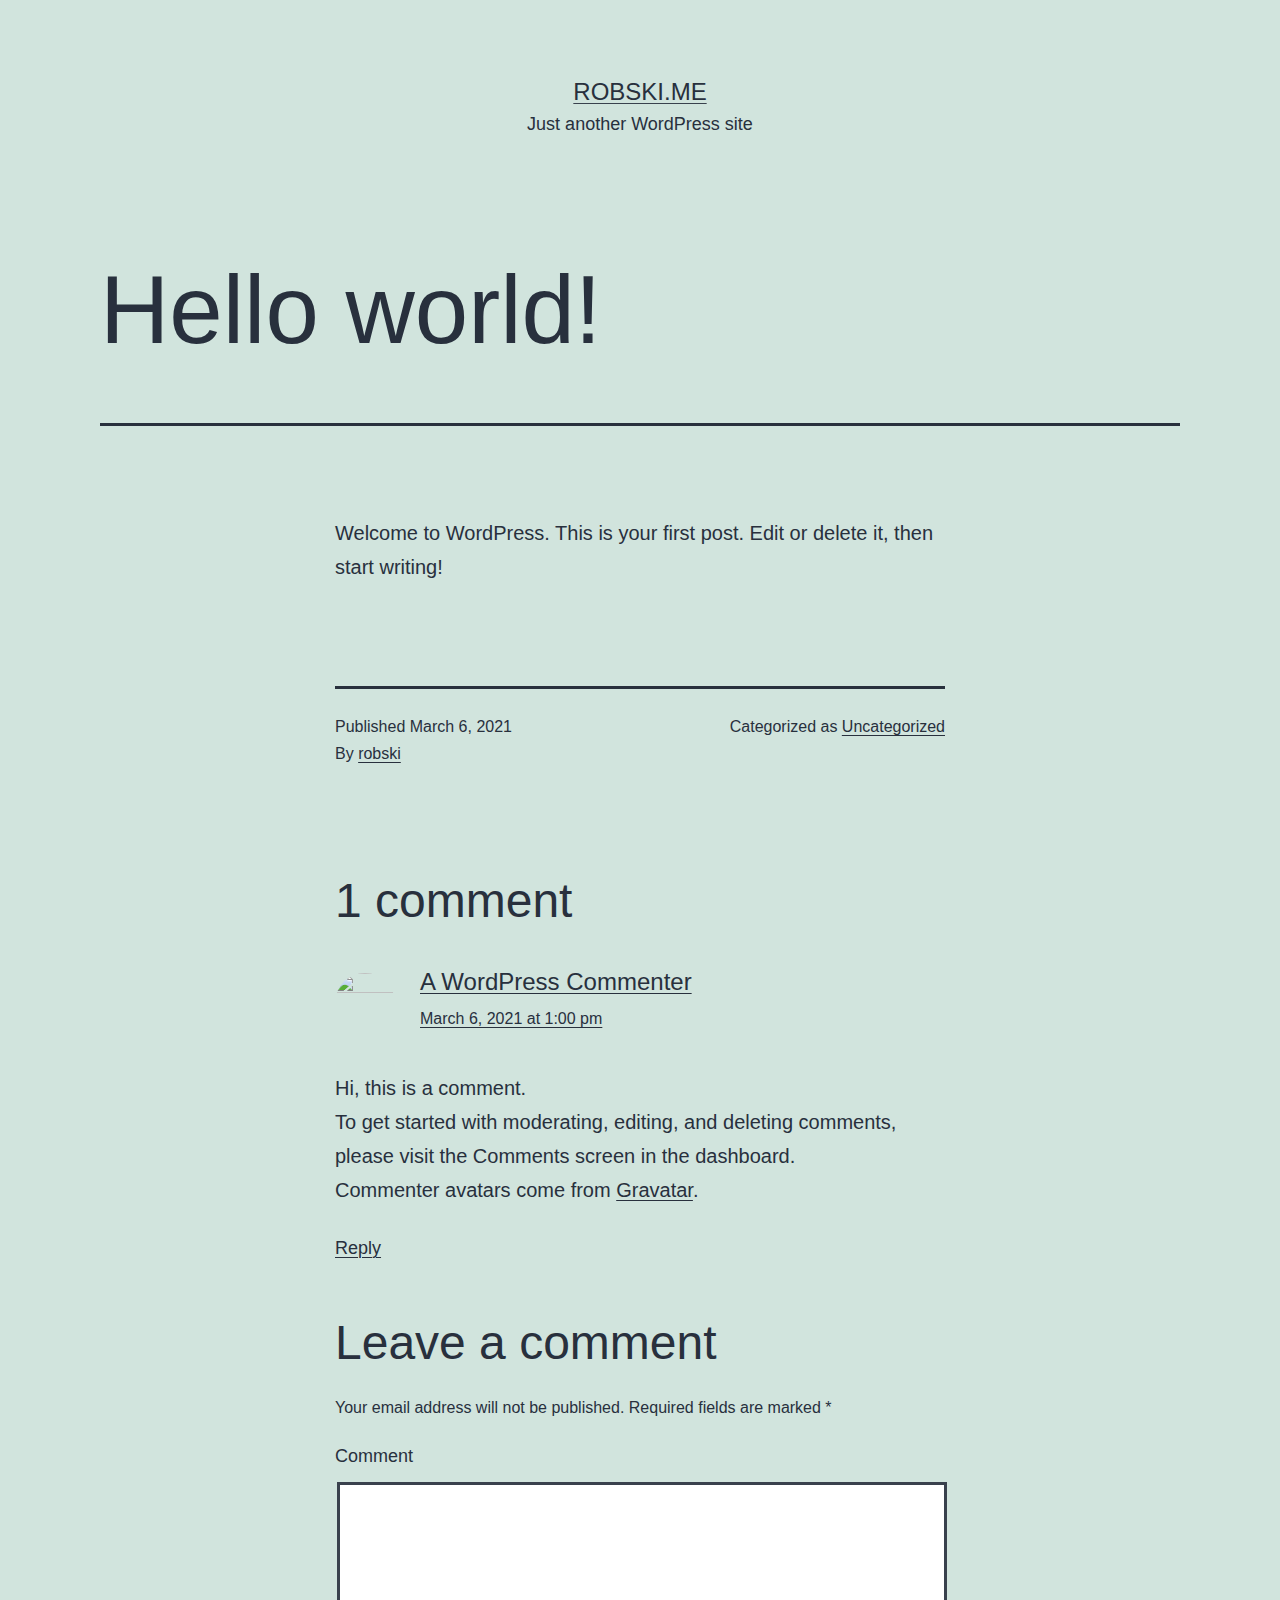
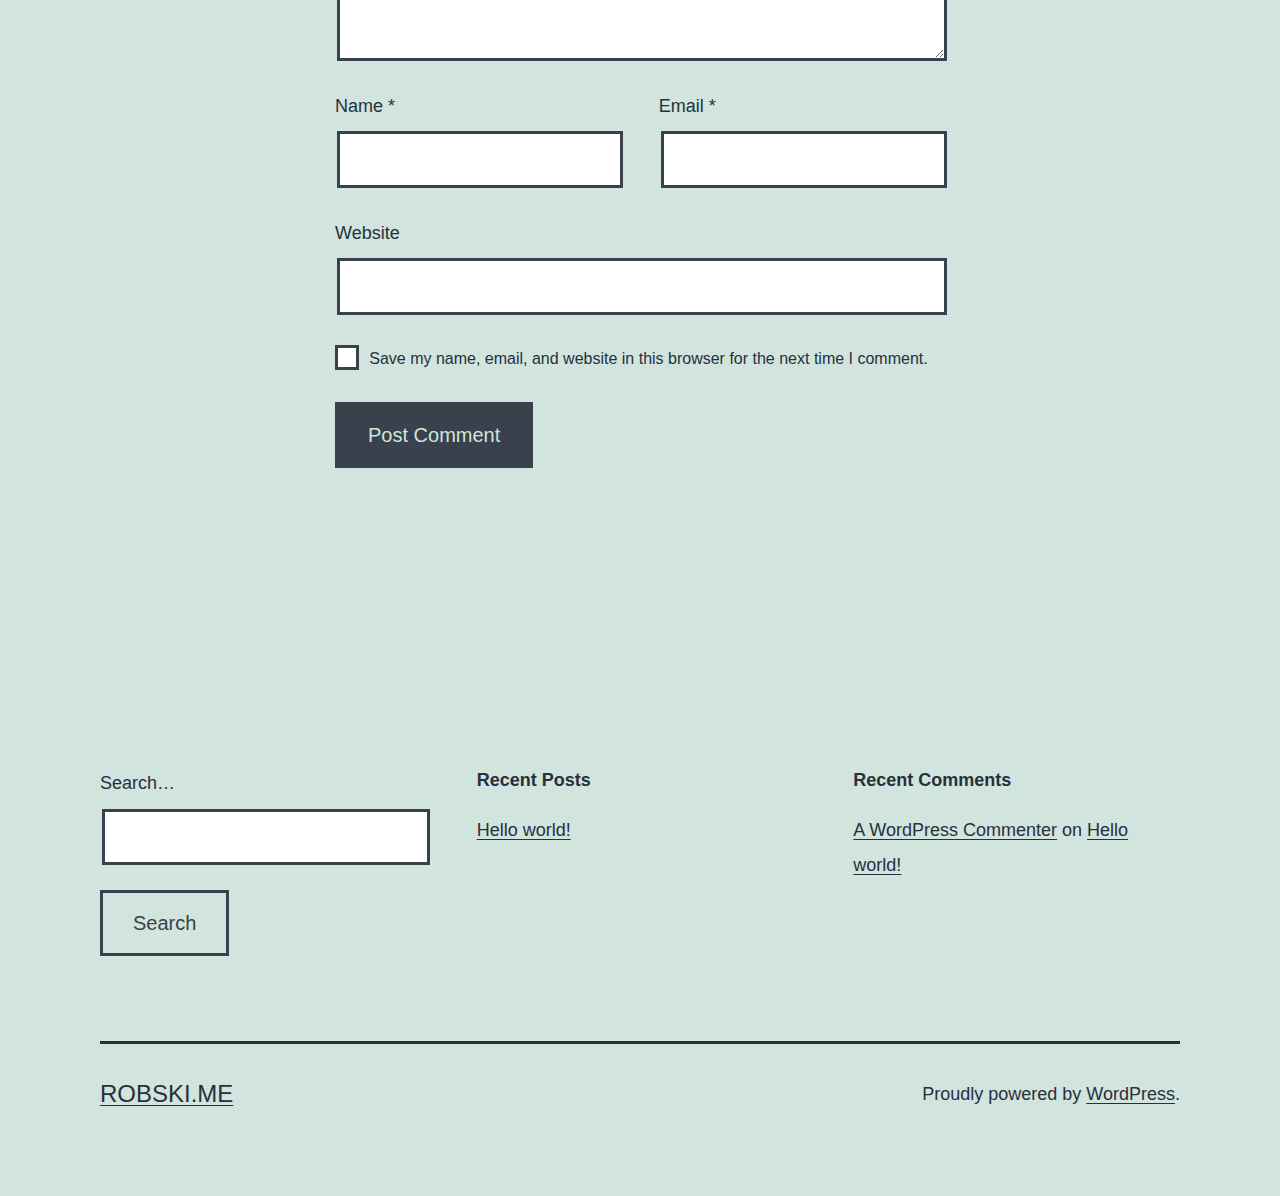
==== hello-world/index.html @ 8d2d5633 "Forked static plugin" ====
<!doctype html>
<html lang="en-US" >
<head>
	<meta charset="UTF-8" />
	<meta name="viewport" content="width=device-width, initial-scale=1" />
	<title>Hello world! &#8211; robski.me</title>
<link rel='dns-prefetch' href='//s.w.org' />
<link rel="alternate" type="application/rss+xml" title="robski.me &raquo; Feed" href="/feed/" />
<link rel="alternate" type="application/rss+xml" title="robski.me &raquo; Comments Feed" href="/comments/feed/" />
<link rel="alternate" type="application/rss+xml" title="robski.me &raquo; Hello world! Comments Feed" href="/hello-world/feed/" />
		<script>
			window._wpemojiSettings = {"baseUrl":"https:\/\/s.w.org\/images\/core\/emoji\/13.0.1\/72x72\/","ext":".png","svgUrl":"https:\/\/s.w.org\/images\/core\/emoji\/13.0.1\/svg\/","svgExt":".svg","source":{"concatemoji":"\/wp-includes\/js\/wp-emoji-release.min.js?ver=5.6.2"}};
			!function(e,a,t){var n,r,o,i=a.createElement("canvas"),p=i.getContext&&i.getContext("2d");function s(e,t){var a=String.fromCharCode;p.clearRect(0,0,i.width,i.height),p.fillText(a.apply(this,e),0,0);e=i.toDataURL();return p.clearRect(0,0,i.width,i.height),p.fillText(a.apply(this,t),0,0),e===i.toDataURL()}function c(e){var t=a.createElement("script");t.src=e,t.defer=t.type="text/javascript",a.getElementsByTagName("head")[0].appendChild(t)}for(o=Array("flag","emoji"),t.supports={everything:!0,everythingExceptFlag:!0},r=0;r<o.length;r++)t.supports[o[r]]=function(e){if(!p||!p.fillText)return!1;switch(p.textBaseline="top",p.font="600 32px Arial",e){case"flag":return s([127987,65039,8205,9895,65039],[127987,65039,8203,9895,65039])?!1:!s([55356,56826,55356,56819],[55356,56826,8203,55356,56819])&&!s([55356,57332,56128,56423,56128,56418,56128,56421,56128,56430,56128,56423,56128,56447],[55356,57332,8203,56128,56423,8203,56128,56418,8203,56128,56421,8203,56128,56430,8203,56128,56423,8203,56128,56447]);case"emoji":return!s([55357,56424,8205,55356,57212],[55357,56424,8203,55356,57212])}return!1}(o[r]),t.supports.everything=t.supports.everything&&t.supports[o[r]],"flag"!==o[r]&&(t.supports.everythingExceptFlag=t.supports.everythingExceptFlag&&t.supports[o[r]]);t.supports.everythingExceptFlag=t.supports.everythingExceptFlag&&!t.supports.flag,t.DOMReady=!1,t.readyCallback=function(){t.DOMReady=!0},t.supports.everything||(n=function(){t.readyCallback()},a.addEventListener?(a.addEventListener("DOMContentLoaded",n,!1),e.addEventListener("load",n,!1)):(e.attachEvent("onload",n),a.attachEvent("onreadystatechange",function(){"complete"===a.readyState&&t.readyCallback()})),(n=t.source||{}).concatemoji?c(n.concatemoji):n.wpemoji&&n.twemoji&&(c(n.twemoji),c(n.wpemoji)))}(window,document,window._wpemojiSettings);
		</script>
		<style>
img.wp-smiley,
img.emoji {
	display: inline !important;
	border: none !important;
	box-shadow: none !important;
	height: 1em !important;
	width: 1em !important;
	margin: 0 .07em !important;
	vertical-align: -0.1em !important;
	background: none !important;
	padding: 0 !important;
}
</style>
	<link rel='stylesheet' id='wp-block-library-css'  href='/wp-includes/css/dist/block-library/style.min.css?ver=5.6.2' media='all' />
<link rel='stylesheet' id='wp-block-library-theme-css'  href='/wp-includes/css/dist/block-library/theme.min.css?ver=5.6.2' media='all' />
<link rel='stylesheet' id='twenty-twenty-one-style-css'  href='/wp-content/themes/twentytwentyone/style.css?ver=1.1' media='all' />
<link rel='stylesheet' id='twenty-twenty-one-print-style-css'  href='/wp-content/themes/twentytwentyone/assets/css/print.css?ver=1.1' media='print' />
<link rel="https://api.w.org/" href="/wp-json/" /><link rel="alternate" type="application/json" href="/wp-json/wp/v2/posts/1" /><link rel="EditURI" type="application/rsd+xml" title="RSD" href="/xmlrpc.php?rsd" />
<link rel="wlwmanifest" type="application/wlwmanifest+xml" href="/wp-includes/wlwmanifest.xml" /> 
<meta name="generator" content="WordPress 5.6.2" />
<link rel="canonical" href="/hello-world/" />
<link rel='shortlink' href='/?p=1' />
<link rel="alternate" type="application/json+oembed" href="/wp-json/oembed/1.0/embed?url=http%3A%2F%2F%2Fhello-world%2F" />
<link rel="alternate" type="text/xml+oembed" href="/wp-json/oembed/1.0/embed?url=http%3A%2F%2F%2Fhello-world%2F&#038;format=xml" />
<link rel="pingback" href="/xmlrpc.php"><style>.recentcomments a{display:inline !important;padding:0 !important;margin:0 !important;}</style></head>

<body class="post-template-default single single-post postid-1 single-format-standard wp-embed-responsive is-light-theme no-js singular">
<div id="page" class="site">
	<a class="skip-link screen-reader-text" href="#content">Skip to content</a>

	
<header id="masthead" class="site-header has-title-and-tagline" role="banner">

	

<div class="site-branding">

	
						<p class="site-title"><a href="/">robski.me</a></p>
			
			<p class="site-description">
			Just another WordPress site		</p>
	</div><!-- .site-branding -->
	

</header><!-- #masthead -->

	<div id="content" class="site-content">
		<div id="primary" class="content-area">
			<main id="main" class="site-main" role="main">

<article id="post-1" class="post-1 post type-post status-publish format-standard hentry category-uncategorized entry">

	<header class="entry-header alignwide">
		<h1 class="entry-title">Hello world!</h1>			</header>

	<div class="entry-content">
		
<p>Welcome to WordPress. This is your first post. Edit or delete it, then start writing!</p>
	</div><!-- .entry-content -->

	<footer class="entry-footer default-max-width">
		<div class="posted-by"><span class="posted-on">Published <time class="entry-date published updated" datetime="2021-03-06T13:00:11+00:00">March 6, 2021</time></span><span class="byline">By <a href="/author/robksi/" rel="author">robski</a></span></div><div class="post-taxonomies"><span class="cat-links">Categorized as <a href="/category/uncategorized/" rel="category tag">Uncategorized</a> </span></div>	</footer><!-- .entry-footer -->

				
</article><!-- #post-1 -->

<div id="comments" class="comments-area default-max-width show-avatars">

			<h2 class="comments-title">
							1 comment					</h2><!-- .comments-title -->

		<ol class="comment-list">
					<li id="comment-1" class="comment even thread-even depth-1">
			<article id="div-comment-1" class="comment-body">
				<footer class="comment-meta">
					<div class="comment-author vcard">
						<img alt='' src='http://1.gravatar.com/avatar/d7a973c7dab26985da5f961be7b74480?s=60&#038;d=mm&#038;r=g' srcset='http://1.gravatar.com/avatar/d7a973c7dab26985da5f961be7b74480?s=120&#038;d=mm&#038;r=g 2x' class='avatar avatar-60 photo' height='60' width='60' loading='lazy'/>						<b class="fn"><a href='https://wordpress.org/' rel='external nofollow ugc' class='url'>A WordPress Commenter</a></b> <span class="says">says:</span>					</div><!-- .comment-author -->

					<div class="comment-metadata">
						<a href="/hello-world/#comment-1"><time datetime="2021-03-06T13:00:11+00:00">March 6, 2021 at 1:00 pm</time></a>					</div><!-- .comment-metadata -->

									</footer><!-- .comment-meta -->

				<div class="comment-content">
					<p>Hi, this is a comment.<br />
To get started with moderating, editing, and deleting comments, please visit the Comments screen in the dashboard.<br />
Commenter avatars come from <a href="https://gravatar.com/">Gravatar</a>.</p>
				</div><!-- .comment-content -->

				<div class="reply"><a rel='nofollow' class='comment-reply-link' href='/hello-world/?replytocom=1#respond' data-commentid="1" data-postid="1" data-belowelement="div-comment-1" data-respondelement="respond" data-replyto="Reply to A WordPress Commenter" aria-label='Reply to A WordPress Commenter'>Reply</a></div>			</article><!-- .comment-body -->
		</li><!-- #comment-## -->
		</ol><!-- .comment-list -->

		
			
		<div id="respond" class="comment-respond">
		<h2 id="reply-title" class="comment-reply-title">Leave a comment <small><a rel="nofollow" id="cancel-comment-reply-link" href="/hello-world/#respond" style="display:none;">Cancel reply</a></small></h2><form action="/wp-comments-post.php" method="post" id="commentform" class="comment-form" novalidate><p class="comment-notes"><span id="email-notes">Your email address will not be published.</span> Required fields are marked <span class="required">*</span></p><p class="comment-form-comment"><label for="comment">Comment</label> <textarea id="comment" name="comment" cols="45" rows="5" maxlength="65525" required="required"></textarea></p><p class="comment-form-author"><label for="author">Name <span class="required">*</span></label> <input id="author" name="author" type="text" value="" size="30" maxlength="245" required='required' /></p>
<p class="comment-form-email"><label for="email">Email <span class="required">*</span></label> <input id="email" name="email" type="email" value="" size="30" maxlength="100" aria-describedby="email-notes" required='required' /></p>
<p class="comment-form-url"><label for="url">Website</label> <input id="url" name="url" type="url" value="" size="30" maxlength="200" /></p>
<p class="comment-form-cookies-consent"><input id="wp-comment-cookies-consent" name="wp-comment-cookies-consent" type="checkbox" value="yes" /> <label for="wp-comment-cookies-consent">Save my name, email, and website in this browser for the next time I comment.</label></p>
<p class="form-submit"><input name="submit" type="submit" id="submit" class="submit" value="Post Comment" /> <input type='hidden' name='comment_post_ID' value='1' id='comment_post_ID' />
<input type='hidden' name='comment_parent' id='comment_parent' value='0' />
</p></form>	</div><!-- #respond -->
	
</div><!-- #comments -->
			</main><!-- #main -->
		</div><!-- #primary -->
	</div><!-- #content -->

	
	<aside class="widget-area">
		<section id="search-2" class="widget widget_search"><form role="search"  method="get" class="search-form" action="/">
	<label for="search-form-1">Search&hellip;</label>
	<input type="search" id="search-form-1" class="search-field" value="" name="s" />
	<input type="submit" class="search-submit" value="Search" />
</form>
</section>
		<section id="recent-posts-2" class="widget widget_recent_entries">
		<h2 class="widget-title">Recent Posts</h2><nav role="navigation" aria-label="Recent Posts">
		<ul>
											<li>
					<a href="/hello-world/" aria-current="page">Hello world!</a>
									</li>
					</ul>

		</nav></section><section id="recent-comments-2" class="widget widget_recent_comments"><h2 class="widget-title">Recent Comments</h2><nav role="navigation" aria-label="Recent Comments"><ul id="recentcomments"><li class="recentcomments"><span class="comment-author-link"><a href='https://wordpress.org/' rel='external nofollow ugc' class='url'>A WordPress Commenter</a></span> on <a href="/hello-world/#comment-1">Hello world!</a></li></ul></nav></section>	</aside><!-- .widget-area -->


	<footer id="colophon" class="site-footer" role="contentinfo">

				<div class="site-info">
			<div class="site-name">
																						<a href="/">robski.me</a>
																		</div><!-- .site-name -->
			<div class="powered-by">
				Proudly powered by <a href="https://wordpress.org/">WordPress</a>.			</div><!-- .powered-by -->

		</div><!-- .site-info -->
	</footer><!-- #colophon -->

</div><!-- #page -->

<script>document.body.classList.remove("no-js");</script>	<script>
	if ( -1 !== navigator.userAgent.indexOf( 'MSIE' ) || -1 !== navigator.appVersion.indexOf( 'Trident/' ) ) {
		document.body.classList.add( 'is-IE' );
	}
	</script>
	<script src='/wp-includes/js/comment-reply.min.js?ver=5.6.2' id='comment-reply-js'></script>
<script id='twenty-twenty-one-ie11-polyfills-js-after'>
( Element.prototype.matches && Element.prototype.closest && window.NodeList && NodeList.prototype.forEach ) || document.write( '<script src="/wp-content/themes/twentytwentyone/assets/js/polyfills.js?ver=1.1"></scr' + 'ipt>' );
</script>
<script src='/wp-content/themes/twentytwentyone/assets/js/responsive-embeds.js?ver=1.1' id='twenty-twenty-one-responsive-embeds-script-js'></script>
<script src='/wp-includes/js/wp-embed.min.js?ver=5.6.2' id='wp-embed-js'></script>
	<script>
	/(trident|msie)/i.test(navigator.userAgent)&&document.getElementById&&window.addEventListener&&window.addEventListener("hashchange",(function(){var t,e=location.hash.substring(1);/^[A-z0-9_-]+$/.test(e)&&(t=document.getElementById(e))&&(/^(?:a|select|input|button|textarea)$/i.test(t.tagName)||(t.tabIndex=-1),t.focus())}),!1);
	</script>
	
</body>
</html>
---- wp-includes/css/dist/block-library/style.min.css ----
:root{--wp-admin-theme-color:#007cba;--wp-admin-theme-color-darker-10:#006ba1;--wp-admin-theme-color-darker-20:#005a87}#start-resizable-editor-section{display:none}.wp-block-audio figcaption{margin-top:.5em;margin-bottom:1em}.wp-block-audio audio{width:100%;min-width:300px}.wp-block-button__link{color:#fff;background-color:#32373c;border:none;border-radius:1.55em;box-shadow:none;cursor:pointer;display:inline-block;font-size:1.125em;padding:.667em 1.333em;text-align:center;text-decoration:none;overflow-wrap:break-word}.wp-block-button__link:active,.wp-block-button__link:focus,.wp-block-button__link:hover,.wp-block-button__link:visited{color:#fff}.wp-block-button__link.aligncenter{text-align:center}.wp-block-button__link.alignright{text-align:right}.wp-block-button.is-style-squared,.wp-block-button__link.wp-block-button.is-style-squared{border-radius:0}.wp-block-button.no-border-radius,.wp-block-button__link.no-border-radius{border-radius:0!important}.is-style-outline>.wp-block-button__link,.wp-block-button__link.is-style-outline{border:2px solid}.is-style-outline>.wp-block-button__link:not(.has-text-color),.wp-block-button__link.is-style-outline:not(.has-text-color){color:#32373c}.is-style-outline>.wp-block-button__link:not(.has-background),.wp-block-button__link.is-style-outline:not(.has-background){background-color:transparent}.wp-block-buttons .wp-block-button{display:inline-block;margin-right:.5em;margin-bottom:.5em}.wp-block-buttons .wp-block-button:last-child{margin-right:0}.wp-block-buttons.alignright .wp-block-button{margin-right:0;margin-left:.5em}.wp-block-buttons.alignright .wp-block-button:first-child{margin-left:0}.wp-block-buttons.alignleft .wp-block-button{margin-left:0;margin-right:.5em}.wp-block-buttons.alignleft .wp-block-button:last-child{margin-right:0}.wp-block-button.aligncenter,.wp-block-buttons.aligncenter,.wp-block-calendar{text-align:center}.wp-block-calendar tbody td,.wp-block-calendar th{padding:.25em;border:1px solid #ddd}.wp-block-calendar tfoot td{border:none}.wp-block-calendar table{width:100%;border-collapse:collapse}.wp-block-calendar table th{font-weight:400;background:#ddd}.wp-block-calendar a{text-decoration:underline}.wp-block-calendar table caption,.wp-block-calendar table tbody{color:#40464d}.wp-block-categories.alignleft{margin-right:2em}.wp-block-categories.alignright{margin-left:2em}.wp-block-code code{white-space:pre-wrap;overflow-wrap:break-word}.wp-block-columns{display:flex;margin-bottom:1.75em;flex-wrap:wrap}@media (min-width:782px){.wp-block-columns{flex-wrap:nowrap}}.wp-block-columns.has-background{padding:1.25em 2.375em}.wp-block-columns.are-vertically-aligned-top{align-items:flex-start}.wp-block-columns.are-vertically-aligned-center{align-items:center}.wp-block-columns.are-vertically-aligned-bottom{align-items:flex-end}.wp-block-column{flex-grow:1;min-width:0;word-break:break-word;overflow-wrap:break-word}@media (max-width:599px){.wp-block-column{flex-basis:100%!important}}@media (min-width:600px) and (max-width:781px){.wp-block-column:not(:only-child){flex-basis:calc(50% - 1em)!important;flex-grow:0}.wp-block-column:nth-child(2n){margin-left:2em}}@media (min-width:782px){.wp-block-column{flex-basis:0;flex-grow:1}.wp-block-column[style*=flex-basis]{flex-grow:0}.wp-block-column:not(:first-child){margin-left:2em}}.wp-block-column.is-vertically-aligned-top{align-self:flex-start}.wp-block-column.is-vertically-aligned-center{-ms-grid-row-align:center;align-self:center}.wp-block-column.is-vertically-aligned-bottom{align-self:flex-end}.wp-block-column.is-vertically-aligned-bottom,.wp-block-column.is-vertically-aligned-center,.wp-block-column.is-vertically-aligned-top{width:100%}.wp-block-cover,.wp-block-cover-image{position:relative;background-size:cover;background-position:50%;min-height:430px;height:100%;width:100%;display:flex;justify-content:center;align-items:center;padding:1em;box-sizing:border-box}.wp-block-cover-image.has-parallax,.wp-block-cover.has-parallax{background-attachment:fixed}@supports (-webkit-overflow-scrolling:touch){.wp-block-cover-image.has-parallax,.wp-block-cover.has-parallax{background-attachment:scroll}}@media (prefers-reduced-motion:reduce){.wp-block-cover-image.has-parallax,.wp-block-cover.has-parallax{background-attachment:scroll}}.wp-block-cover-image.is-repeated,.wp-block-cover.is-repeated{background-repeat:repeat;background-size:auto}.wp-block-cover-image.has-background-dim:not([class*=-background-color]),.wp-block-cover.has-background-dim:not([class*=-background-color]){background-color:#000}.wp-block-cover-image.has-background-dim:before,.wp-block-cover.has-background-dim:before{content:"";background-color:inherit}.wp-block-cover-image.has-background-dim:not(.has-background-gradient):before,.wp-block-cover-image .wp-block-cover__gradient-background,.wp-block-cover.has-background-dim:not(.has-background-gradient):before,.wp-block-cover .wp-block-cover__gradient-background{position:absolute;top:0;left:0;bottom:0;right:0;z-index:1;opacity:.5}.wp-block-cover-image.has-background-dim.has-background-dim-10 .wp-block-cover__gradient-background,.wp-block-cover-image.has-background-dim.has-background-dim-10:not(.has-background-gradient):before,.wp-block-cover.has-background-dim.has-background-dim-10 .wp-block-cover__gradient-background,.wp-block-cover.has-background-dim.has-background-dim-10:not(.has-background-gradient):before{opacity:.1}.wp-block-cover-image.has-background-dim.has-background-dim-20 .wp-block-cover__gradient-background,.wp-block-cover-image.has-background-dim.has-background-dim-20:not(.has-background-gradient):before,.wp-block-cover.has-background-dim.has-background-dim-20 .wp-block-cover__gradient-background,.wp-block-cover.has-background-dim.has-background-dim-20:not(.has-background-gradient):before{opacity:.2}.wp-block-cover-image.has-background-dim.has-background-dim-30 .wp-block-cover__gradient-background,.wp-block-cover-image.has-background-dim.has-background-dim-30:not(.has-background-gradient):before,.wp-block-cover.has-background-dim.has-background-dim-30 .wp-block-cover__gradient-background,.wp-block-cover.has-background-dim.has-background-dim-30:not(.has-background-gradient):before{opacity:.3}.wp-block-cover-image.has-background-dim.has-background-dim-40 .wp-block-cover__gradient-background,.wp-block-cover-image.has-background-dim.has-background-dim-40:not(.has-background-gradient):before,.wp-block-cover.has-background-dim.has-background-dim-40 .wp-block-cover__gradient-background,.wp-block-cover.has-background-dim.has-background-dim-40:not(.has-background-gradient):before{opacity:.4}.wp-block-cover-image.has-background-dim.has-background-dim-50 .wp-block-cover__gradient-background,.wp-block-cover-image.has-background-dim.has-background-dim-50:not(.has-background-gradient):before,.wp-block-cover.has-background-dim.has-background-dim-50 .wp-block-cover__gradient-background,.wp-block-cover.has-background-dim.has-background-dim-50:not(.has-background-gradient):before{opacity:.5}.wp-block-cover-image.has-background-dim.has-background-dim-60 .wp-block-cover__gradient-background,.wp-block-cover-image.has-background-dim.has-background-dim-60:not(.has-background-gradient):before,.wp-block-cover.has-background-dim.has-background-dim-60 .wp-block-cover__gradient-background,.wp-block-cover.has-background-dim.has-background-dim-60:not(.has-background-gradient):before{opacity:.6}.wp-block-cover-image.has-background-dim.has-background-dim-70 .wp-block-cover__gradient-background,.wp-block-cover-image.has-background-dim.has-background-dim-70:not(.has-background-gradient):before,.wp-block-cover.has-background-dim.has-background-dim-70 .wp-block-cover__gradient-background,.wp-block-cover.has-background-dim.has-background-dim-70:not(.has-background-gradient):before{opacity:.7}.wp-block-cover-image.has-background-dim.has-background-dim-80 .wp-block-cover__gradient-background,.wp-block-cover-image.has-background-dim.has-background-dim-80:not(.has-background-gradient):before,.wp-block-cover.has-background-dim.has-background-dim-80 .wp-block-cover__gradient-background,.wp-block-cover.has-background-dim.has-background-dim-80:not(.has-background-gradient):before{opacity:.8}.wp-block-cover-image.has-background-dim.has-background-dim-90 .wp-block-cover__gradient-background,.wp-block-cover-image.has-background-dim.has-background-dim-90:not(.has-background-gradient):before,.wp-block-cover.has-background-dim.has-background-dim-90 .wp-block-cover__gradient-background,.wp-block-cover.has-background-dim.has-background-dim-90:not(.has-background-gradient):before{opacity:.9}.wp-block-cover-image.has-background-dim.has-background-dim-100 .wp-block-cover__gradient-background,.wp-block-cover-image.has-background-dim.has-background-dim-100:not(.has-background-gradient):before,.wp-block-cover.has-background-dim.has-background-dim-100 .wp-block-cover__gradient-background,.wp-block-cover.has-background-dim.has-background-dim-100:not(.has-background-gradient):before{opacity:1}.wp-block-cover-image.alignleft,.wp-block-cover-image.alignright,.wp-block-cover.alignleft,.wp-block-cover.alignright{max-width:290px;width:100%}.wp-block-cover-image:after,.wp-block-cover:after{display:block;content:"";font-size:0;min-height:inherit}@supports (position:sticky){.wp-block-cover-image:after,.wp-block-cover:after{content:none}}.wp-block-cover-image.aligncenter,.wp-block-cover-image.alignleft,.wp-block-cover-image.alignright,.wp-block-cover.aligncenter,.wp-block-cover.alignleft,.wp-block-cover.alignright{display:flex}.wp-block-cover-image .wp-block-cover__inner-container,.wp-block-cover .wp-block-cover__inner-container{width:100%;z-index:1;color:#fff}.wp-block-cover-image .wp-block-subhead:not(.has-text-color),.wp-block-cover-image h1:not(.has-text-color),.wp-block-cover-image h2:not(.has-text-color),.wp-block-cover-image h3:not(.has-text-color),.wp-block-cover-image h4:not(.has-text-color),.wp-block-cover-image h5:not(.has-text-color),.wp-block-cover-image h6:not(.has-text-color),.wp-block-cover-image p:not(.has-text-color),.wp-block-cover .wp-block-subhead:not(.has-text-color),.wp-block-cover h1:not(.has-text-color),.wp-block-cover h2:not(.has-text-color),.wp-block-cover h3:not(.has-text-color),.wp-block-cover h4:not(.has-text-color),.wp-block-cover h5:not(.has-text-color),.wp-block-cover h6:not(.has-text-color),.wp-block-cover p:not(.has-text-color){color:inherit}.wp-block-cover-image.is-position-top-left,.wp-block-cover.is-position-top-left{align-items:flex-start;justify-content:flex-start}.wp-block-cover-image.is-position-top-center,.wp-block-cover.is-position-top-center{align-items:flex-start;justify-content:center}.wp-block-cover-image.is-position-top-right,.wp-block-cover.is-position-top-right{align-items:flex-start;justify-content:flex-end}.wp-block-cover-image.is-position-center-left,.wp-block-cover.is-position-center-left{align-items:center;justify-content:flex-start}.wp-block-cover-image.is-position-center-center,.wp-block-cover.is-position-center-center{align-items:center;justify-content:center}.wp-block-cover-image.is-position-center-right,.wp-block-cover.is-position-center-right{align-items:center;justify-content:flex-end}.wp-block-cover-image.is-position-bottom-left,.wp-block-cover.is-position-bottom-left{align-items:flex-end;justify-content:flex-start}.wp-block-cover-image.is-position-bottom-center,.wp-block-cover.is-position-bottom-center{align-items:flex-end;justify-content:center}.wp-block-cover-image.is-position-bottom-right,.wp-block-cover.is-position-bottom-right{align-items:flex-end;justify-content:flex-end}.wp-block-cover-image.has-custom-content-position.has-custom-content-position .wp-block-cover__inner-container,.wp-block-cover.has-custom-content-position.has-custom-content-position .wp-block-cover__inner-container{margin:0;width:auto}.wp-block-cover__video-background{position:absolute;top:50%;left:50%;transform:translateX(-50%) translateY(-50%);width:100%;height:100%;z-index:0;-o-object-fit:cover;object-fit:cover}.wp-block-cover-image-text,.wp-block-cover-text,section.wp-block-cover-image h2{color:#fff}.wp-block-cover-image-text a,.wp-block-cover-image-text a:active,.wp-block-cover-image-text a:focus,.wp-block-cover-image-text a:hover,.wp-block-cover-text a,.wp-block-cover-text a:active,.wp-block-cover-text a:focus,.wp-block-cover-text a:hover,section.wp-block-cover-image h2 a,section.wp-block-cover-image h2 a:active,section.wp-block-cover-image h2 a:focus,section.wp-block-cover-image h2 a:hover{color:#fff}.wp-block-cover-image .wp-block-cover.has-left-content{justify-content:flex-start}.wp-block-cover-image .wp-block-cover.has-right-content{justify-content:flex-end}.wp-block-cover-image.has-left-content .wp-block-cover-image-text,.wp-block-cover.has-left-content .wp-block-cover-text,section.wp-block-cover-image.has-left-content>h2{margin-left:0;text-align:left}.wp-block-cover-image.has-right-content .wp-block-cover-image-text,.wp-block-cover.has-right-content .wp-block-cover-text,section.wp-block-cover-image.has-right-content>h2{margin-right:0;text-align:right}.wp-block-cover-image .wp-block-cover-image-text,.wp-block-cover .wp-block-cover-text,section.wp-block-cover-image>h2{font-size:2em;line-height:1.25;z-index:1;margin-bottom:0;max-width:580px;padding:.44em;text-align:center}.wp-block-embed.alignleft,.wp-block-embed.alignright,.wp-block[data-align=left]>[data-type="core/embed"],.wp-block[data-align=right]>[data-type="core/embed"]{max-width:360px;width:100%}.wp-block-embed.alignleft .wp-block-embed__wrapper,.wp-block-embed.alignright .wp-block-embed__wrapper,.wp-block[data-align=left]>[data-type="core/embed"] .wp-block-embed__wrapper,.wp-block[data-align=right]>[data-type="core/embed"] .wp-block-embed__wrapper{min-width:280px}.wp-block-embed{margin-bottom:1em}.wp-block-embed figcaption{margin-top:.5em;margin-bottom:1em}.wp-block-embed iframe{max-width:100%}.wp-block-embed__wrapper{position:relative}.wp-embed-responsive .wp-has-aspect-ratio .wp-block-embed__wrapper:before{content:"";display:block;padding-top:50%}.wp-embed-responsive .wp-has-aspect-ratio iframe{position:absolute;top:0;right:0;bottom:0;left:0;height:100%;width:100%}.wp-embed-responsive .wp-embed-aspect-21-9 .wp-block-embed__wrapper:before{padding-top:42.85%}.wp-embed-responsive .wp-embed-aspect-18-9 .wp-block-embed__wrapper:before{padding-top:50%}.wp-embed-responsive .wp-embed-aspect-16-9 .wp-block-embed__wrapper:before{padding-top:56.25%}.wp-embed-responsive .wp-embed-aspect-4-3 .wp-block-embed__wrapper:before{padding-top:75%}.wp-embed-responsive .wp-embed-aspect-1-1 .wp-block-embed__wrapper:before{padding-top:100%}.wp-embed-responsive .wp-embed-aspect-9-16 .wp-block-embed__wrapper:before{padding-top:177.77%}.wp-embed-responsive .wp-embed-aspect-1-2 .wp-block-embed__wrapper:before{padding-top:200%}.wp-block-file{margin-bottom:1.5em}.wp-block-file.aligncenter{text-align:center}.wp-block-file.alignright{text-align:right}.wp-block-file .wp-block-file__button{background:#32373c;border-radius:2em;color:#fff;font-size:.8em;padding:.5em 1em}.wp-block-file a.wp-block-file__button{text-decoration:none}.wp-block-file a.wp-block-file__button:active,.wp-block-file a.wp-block-file__button:focus,.wp-block-file a.wp-block-file__button:hover,.wp-block-file a.wp-block-file__button:visited{box-shadow:none;color:#fff;opacity:.85;text-decoration:none}.wp-block-file *+.wp-block-file__button{margin-left:.75em}.blocks-gallery-grid,.wp-block-gallery{display:flex;flex-wrap:wrap;list-style-type:none;padding:0;margin:0}.blocks-gallery-grid .blocks-gallery-image,.blocks-gallery-grid .blocks-gallery-item,.wp-block-gallery .blocks-gallery-image,.wp-block-gallery .blocks-gallery-item{margin:0 1em 1em 0;display:flex;flex-grow:1;flex-direction:column;justify-content:center;position:relative;width:calc(50% - 1em)}.blocks-gallery-grid .blocks-gallery-image:nth-of-type(2n),.blocks-gallery-grid .blocks-gallery-item:nth-of-type(2n),.wp-block-gallery .blocks-gallery-image:nth-of-type(2n),.wp-block-gallery .blocks-gallery-item:nth-of-type(2n){margin-right:0}.blocks-gallery-grid .blocks-gallery-image figure,.blocks-gallery-grid .blocks-gallery-item figure,.wp-block-gallery .blocks-gallery-image figure,.wp-block-gallery .blocks-gallery-item figure{margin:0;height:100%}@supports (position:sticky){.blocks-gallery-grid .blocks-gallery-image figure,.blocks-gallery-grid .blocks-gallery-item figure,.wp-block-gallery .blocks-gallery-image figure,.wp-block-gallery .blocks-gallery-item figure{display:flex;align-items:flex-end;justify-content:flex-start}}.blocks-gallery-grid .blocks-gallery-image img,.blocks-gallery-grid .blocks-gallery-item img,.wp-block-gallery .blocks-gallery-image img,.wp-block-gallery .blocks-gallery-item img{display:block;max-width:100%;height:auto;width:100%}@supports (position:sticky){.blocks-gallery-grid .blocks-gallery-image img,.blocks-gallery-grid .blocks-gallery-item img,.wp-block-gallery .blocks-gallery-image img,.wp-block-gallery .blocks-gallery-item img{width:auto}}.blocks-gallery-grid .blocks-gallery-image figcaption,.blocks-gallery-grid .blocks-gallery-item figcaption,.wp-block-gallery .blocks-gallery-image figcaption,.wp-block-gallery .blocks-gallery-item figcaption{position:absolute;bottom:0;width:100%;max-height:100%;overflow:auto;padding:3em .77em .7em;color:#fff;text-align:center;font-size:.8em;background:linear-gradient(0deg,rgba(0,0,0,.7),rgba(0,0,0,.3) 70%,transparent);box-sizing:border-box;margin:0}.blocks-gallery-grid .blocks-gallery-image figcaption img,.blocks-gallery-grid .blocks-gallery-item figcaption img,.wp-block-gallery .blocks-gallery-image figcaption img,.wp-block-gallery .blocks-gallery-item figcaption img{display:inline}.blocks-gallery-grid figcaption,.wp-block-gallery figcaption{flex-grow:1}.blocks-gallery-grid.is-cropped .blocks-gallery-image a,.blocks-gallery-grid.is-cropped .blocks-gallery-image img,.blocks-gallery-grid.is-cropped .blocks-gallery-item a,.blocks-gallery-grid.is-cropped .blocks-gallery-item img,.wp-block-gallery.is-cropped .blocks-gallery-image a,.wp-block-gallery.is-cropped .blocks-gallery-image img,.wp-block-gallery.is-cropped .blocks-gallery-item a,.wp-block-gallery.is-cropped .blocks-gallery-item img{width:100%}@supports (position:sticky){.blocks-gallery-grid.is-cropped .blocks-gallery-image a,.blocks-gallery-grid.is-cropped .blocks-gallery-image img,.blocks-gallery-grid.is-cropped .blocks-gallery-item a,.blocks-gallery-grid.is-cropped .blocks-gallery-item img,.wp-block-gallery.is-cropped .blocks-gallery-image a,.wp-block-gallery.is-cropped .blocks-gallery-image img,.wp-block-gallery.is-cropped .blocks-gallery-item a,.wp-block-gallery.is-cropped .blocks-gallery-item img{height:100%;flex:1;-o-object-fit:cover;object-fit:cover}}.blocks-gallery-grid.columns-1 .blocks-gallery-image,.blocks-gallery-grid.columns-1 .blocks-gallery-item,.wp-block-gallery.columns-1 .blocks-gallery-image,.wp-block-gallery.columns-1 .blocks-gallery-item{width:100%;margin-right:0}@media (min-width:600px){.blocks-gallery-grid.columns-3 .blocks-gallery-image,.blocks-gallery-grid.columns-3 .blocks-gallery-item,.wp-block-gallery.columns-3 .blocks-gallery-image,.wp-block-gallery.columns-3 .blocks-gallery-item{width:calc(33.33333% - .66667em);margin-right:1em}.blocks-gallery-grid.columns-4 .blocks-gallery-image,.blocks-gallery-grid.columns-4 .blocks-gallery-item,.wp-block-gallery.columns-4 .blocks-gallery-image,.wp-block-gallery.columns-4 .blocks-gallery-item{width:calc(25% - .75em);margin-right:1em}.blocks-gallery-grid.columns-5 .blocks-gallery-image,.blocks-gallery-grid.columns-5 .blocks-gallery-item,.wp-block-gallery.columns-5 .blocks-gallery-image,.wp-block-gallery.columns-5 .blocks-gallery-item{width:calc(20% - .8em);margin-right:1em}.blocks-gallery-grid.columns-6 .blocks-gallery-image,.blocks-gallery-grid.columns-6 .blocks-gallery-item,.wp-block-gallery.columns-6 .blocks-gallery-image,.wp-block-gallery.columns-6 .blocks-gallery-item{width:calc(16.66667% - .83333em);margin-right:1em}.blocks-gallery-grid.columns-7 .blocks-gallery-image,.blocks-gallery-grid.columns-7 .blocks-gallery-item,.wp-block-gallery.columns-7 .blocks-gallery-image,.wp-block-gallery.columns-7 .blocks-gallery-item{width:calc(14.28571% - .85714em);margin-right:1em}.blocks-gallery-grid.columns-8 .blocks-gallery-image,.blocks-gallery-grid.columns-8 .blocks-gallery-item,.wp-block-gallery.columns-8 .blocks-gallery-image,.wp-block-gallery.columns-8 .blocks-gallery-item{width:calc(12.5% - .875em);margin-right:1em}.blocks-gallery-grid.columns-1 .blocks-gallery-image:nth-of-type(1n),.blocks-gallery-grid.columns-1 .blocks-gallery-item:nth-of-type(1n),.wp-block-gallery.columns-1 .blocks-gallery-image:nth-of-type(1n),.wp-block-gallery.columns-1 .blocks-gallery-item:nth-of-type(1n){margin-right:0}.blocks-gallery-grid.columns-2 .blocks-gallery-image:nth-of-type(2n),.blocks-gallery-grid.columns-2 .blocks-gallery-item:nth-of-type(2n),.wp-block-gallery.columns-2 .blocks-gallery-image:nth-of-type(2n),.wp-block-gallery.columns-2 .blocks-gallery-item:nth-of-type(2n){margin-right:0}.blocks-gallery-grid.columns-3 .blocks-gallery-image:nth-of-type(3n),.blocks-gallery-grid.columns-3 .blocks-gallery-item:nth-of-type(3n),.wp-block-gallery.columns-3 .blocks-gallery-image:nth-of-type(3n),.wp-block-gallery.columns-3 .blocks-gallery-item:nth-of-type(3n){margin-right:0}.blocks-gallery-grid.columns-4 .blocks-gallery-image:nth-of-type(4n),.blocks-gallery-grid.columns-4 .blocks-gallery-item:nth-of-type(4n),.wp-block-gallery.columns-4 .blocks-gallery-image:nth-of-type(4n),.wp-block-gallery.columns-4 .blocks-gallery-item:nth-of-type(4n){margin-right:0}.blocks-gallery-grid.columns-5 .blocks-gallery-image:nth-of-type(5n),.blocks-gallery-grid.columns-5 .blocks-gallery-item:nth-of-type(5n),.wp-block-gallery.columns-5 .blocks-gallery-image:nth-of-type(5n),.wp-block-gallery.columns-5 .blocks-gallery-item:nth-of-type(5n){margin-right:0}.blocks-gallery-grid.columns-6 .blocks-gallery-image:nth-of-type(6n),.blocks-gallery-grid.columns-6 .blocks-gallery-item:nth-of-type(6n),.wp-block-gallery.columns-6 .blocks-gallery-image:nth-of-type(6n),.wp-block-gallery.columns-6 .blocks-gallery-item:nth-of-type(6n){margin-right:0}.blocks-gallery-grid.columns-7 .blocks-gallery-image:nth-of-type(7n),.blocks-gallery-grid.columns-7 .blocks-gallery-item:nth-of-type(7n),.wp-block-gallery.columns-7 .blocks-gallery-image:nth-of-type(7n),.wp-block-gallery.columns-7 .blocks-gallery-item:nth-of-type(7n){margin-right:0}.blocks-gallery-grid.columns-8 .blocks-gallery-image:nth-of-type(8n),.blocks-gallery-grid.columns-8 .blocks-gallery-item:nth-of-type(8n),.wp-block-gallery.columns-8 .blocks-gallery-image:nth-of-type(8n),.wp-block-gallery.columns-8 .blocks-gallery-item:nth-of-type(8n){margin-right:0}}.blocks-gallery-grid .blocks-gallery-image:last-child,.blocks-gallery-grid .blocks-gallery-item:last-child,.wp-block-gallery .blocks-gallery-image:last-child,.wp-block-gallery .blocks-gallery-item:last-child{margin-right:0}.blocks-gallery-grid.alignleft,.blocks-gallery-grid.alignright,.wp-block-gallery.alignleft,.wp-block-gallery.alignright{max-width:290px;width:100%}.blocks-gallery-grid.aligncenter .blocks-gallery-item figure,.wp-block-gallery.aligncenter .blocks-gallery-item figure{justify-content:center}.wp-block-group{box-sizing:border-box}h1.has-background,h2.has-background,h3.has-background,h4.has-background,h5.has-background,h6.has-background{padding:1.25em 2.375em}.wp-block-image{margin-bottom:1em}.wp-block-image img{max-width:100%}.wp-block-image.aligncenter{text-align:center}.wp-block-image.alignfull img,.wp-block-image.alignwide img{width:100%}.wp-block-image .aligncenter,.wp-block-image .alignleft,.wp-block-image .alignright{display:table}.wp-block-image .aligncenter>figcaption,.wp-block-image .alignleft>figcaption,.wp-block-image .alignright>figcaption{display:table-caption;caption-side:bottom}.wp-block-image .alignleft{float:left;margin:.5em 1em .5em 0}.wp-block-image .alignright{float:right;margin:.5em 0 .5em 1em}.wp-block-image .aligncenter{margin-left:auto;margin-right:auto}.wp-block-image figcaption{margin-top:.5em;margin-bottom:1em}.is-style-circle-mask img,.is-style-rounded img{border-radius:9999px}@supports ((-webkit-mask-image:none) or (mask-image:none)) or (-webkit-mask-image:none){.is-style-circle-mask img{-webkit-mask-image:url('data:image/svg+xml;utf8,<svg viewBox="0 0 100 100" xmlns="http://www.w3.org/2000/svg"><circle cx="50" cy="50" r="50"/></svg>');mask-image:url('data:image/svg+xml;utf8,<svg viewBox="0 0 100 100" xmlns="http://www.w3.org/2000/svg"><circle cx="50" cy="50" r="50"/></svg>');mask-mode:alpha;-webkit-mask-repeat:no-repeat;mask-repeat:no-repeat;-webkit-mask-size:contain;mask-size:contain;-webkit-mask-position:center;mask-position:center;border-radius:0}}.wp-block-latest-comments__comment{line-height:1.1;list-style:none;margin-bottom:1em}.has-avatars .wp-block-latest-comments__comment{min-height:2.25em;list-style:none}.has-avatars .wp-block-latest-comments__comment .wp-block-latest-comments__comment-excerpt,.has-avatars .wp-block-latest-comments__comment .wp-block-latest-comments__comment-meta{margin-left:3.25em}.has-dates .wp-block-latest-comments__comment,.has-excerpts .wp-block-latest-comments__comment{line-height:1.5}.wp-block-latest-comments__comment-excerpt p{font-size:.875em;line-height:1.8;margin:.36em 0 1.4em}.wp-block-latest-comments__comment-date{display:block;font-size:.75em}.wp-block-latest-comments .avatar,.wp-block-latest-comments__comment-avatar{border-radius:1.5em;display:block;float:left;height:2.5em;margin-right:.75em;width:2.5em}.wp-block-latest-posts.alignleft{margin-right:2em}.wp-block-latest-posts.alignright{margin-left:2em}.wp-block-latest-posts.wp-block-latest-posts__list{list-style:none}.wp-block-latest-posts.wp-block-latest-posts__list li{clear:both}.wp-block-latest-posts.is-grid{display:flex;flex-wrap:wrap;padding:0}.wp-block-latest-posts.is-grid li{margin:0 1.25em 1.25em 0;width:100%}@media (min-width:600px){.wp-block-latest-posts.columns-2 li{width:calc(50% - .625em)}.wp-block-latest-posts.columns-2 li:nth-child(2n){margin-right:0}.wp-block-latest-posts.columns-3 li{width:calc(33.33333% - .83333em)}.wp-block-latest-posts.columns-3 li:nth-child(3n){margin-right:0}.wp-block-latest-posts.columns-4 li{width:calc(25% - .9375em)}.wp-block-latest-posts.columns-4 li:nth-child(4n){margin-right:0}.wp-block-latest-posts.columns-5 li{width:calc(20% - 1em)}.wp-block-latest-posts.columns-5 li:nth-child(5n){margin-right:0}.wp-block-latest-posts.columns-6 li{width:calc(16.66667% - 1.04167em)}.wp-block-latest-posts.columns-6 li:nth-child(6n){margin-right:0}}.wp-block-latest-posts__post-author,.wp-block-latest-posts__post-date{display:block;color:#555;font-size:.8125em}.wp-block-latest-posts__post-excerpt{margin-top:.5em;margin-bottom:1em}.wp-block-latest-posts__featured-image a{display:inline-block}.wp-block-latest-posts__featured-image img{height:auto;width:auto}.wp-block-latest-posts__featured-image.alignleft{margin-right:1em}.wp-block-latest-posts__featured-image.alignright{margin-left:1em}.wp-block-latest-posts__featured-image.aligncenter{margin-bottom:1em;text-align:center}.block-editor-image-alignment-control__row .components-base-control__field{display:flex;justify-content:space-between;align-items:center}.block-editor-image-alignment-control__row .components-base-control__field .components-base-control__label{margin-bottom:0}ol.has-background,ul.has-background{padding:1.25em 2.375em}.wp-block-media-text{
  /*!rtl:begin:ignore*/direction:ltr;
  /*!rtl:end:ignore*/display:-ms-grid;display:grid;-ms-grid-columns:50% 1fr;grid-template-columns:50% 1fr;-ms-grid-rows:auto;grid-template-rows:auto}.wp-block-media-text.has-media-on-the-right{-ms-grid-columns:1fr 50%;grid-template-columns:1fr 50%}.wp-block-media-text.is-vertically-aligned-top .wp-block-media-text__content,.wp-block-media-text.is-vertically-aligned-top .wp-block-media-text__media{-ms-grid-row-align:start;align-self:start}.wp-block-media-text.is-vertically-aligned-center .wp-block-media-text__content,.wp-block-media-text.is-vertically-aligned-center .wp-block-media-text__media,.wp-block-media-text .wp-block-media-text__content,.wp-block-media-text .wp-block-media-text__media{-ms-grid-row-align:center;align-self:center}.wp-block-media-text.is-vertically-aligned-bottom .wp-block-media-text__content,.wp-block-media-text.is-vertically-aligned-bottom .wp-block-media-text__media{-ms-grid-row-align:end;align-self:end}.wp-block-media-text .wp-block-media-text__media{
  /*!rtl:begin:ignore*/-ms-grid-column:1;grid-column:1;-ms-grid-row:1;grid-row:1;
  /*!rtl:end:ignore*/margin:0}.wp-block-media-text .wp-block-media-text__content{direction:ltr;
  /*!rtl:begin:ignore*/-ms-grid-column:2;grid-column:2;-ms-grid-row:1;grid-row:1;
  /*!rtl:end:ignore*/padding:0 8%;word-break:break-word}.wp-block-media-text.has-media-on-the-right .wp-block-media-text__media{
  /*!rtl:begin:ignore*/-ms-grid-column:2;grid-column:2;-ms-grid-row:1;grid-row:1
  /*!rtl:end:ignore*/}.wp-block-media-text.has-media-on-the-right .wp-block-media-text__content{
  /*!rtl:begin:ignore*/-ms-grid-column:1;grid-column:1;-ms-grid-row:1;grid-row:1
  /*!rtl:end:ignore*/}.wp-block-media-text__media img,.wp-block-media-text__media video{max-width:unset;width:100%;vertical-align:middle}.wp-block-media-text.is-image-fill figure.wp-block-media-text__media{height:100%;min-height:250px;background-size:cover}.wp-block-media-text.is-image-fill figure.wp-block-media-text__media>img{position:absolute;width:1px;height:1px;padding:0;margin:-1px;overflow:hidden;clip:rect(0,0,0,0);border:0}@media (max-width:600px){.wp-block-media-text.is-stacked-on-mobile{-ms-grid-columns:100%!important;grid-template-columns:100%!important}.wp-block-media-text.is-stacked-on-mobile .wp-block-media-text__media{-ms-grid-column:1;grid-column:1;-ms-grid-row:1;grid-row:1}.wp-block-media-text.is-stacked-on-mobile .wp-block-media-text__content{-ms-grid-column:1;grid-column:1;-ms-grid-row:2;grid-row:2}}.wp-block-navigation:not(.has-background) .wp-block-navigation__container .wp-block-navigation-link:not(.has-text-color){color:#1e1e1e}.wp-block-navigation:not(.has-background) .wp-block-navigation__container .wp-block-navigation__container{background-color:#fff}.items-justified-left>ul{justify-content:flex-start}.items-justified-center>ul{justify-content:center}.items-justified-right>ul{justify-content:flex-end}.wp-block-navigation-link{display:flex;align-items:center;position:relative;margin:0}.wp-block-navigation-link .wp-block-navigation__container:empty{display:none}.wp-block-navigation__container{list-style:none;margin:0;padding-left:0;display:flex;flex-wrap:wrap}.is-vertical .wp-block-navigation__container{display:block}.has-child>.wp-block-navigation-link__content{padding-right:.5em}.has-child .wp-block-navigation__container{border:1px solid rgba(0,0,0,.15);background-color:inherit;color:inherit;position:absolute;left:0;top:100%;width:-webkit-fit-content;width:-moz-fit-content;width:fit-content;z-index:2;opacity:0;transition:opacity .1s linear;visibility:hidden}.has-child .wp-block-navigation__container>.wp-block-navigation-link>.wp-block-navigation-link__content{flex-grow:1}.has-child .wp-block-navigation__container>.wp-block-navigation-link>.wp-block-navigation-link__submenu-icon{padding-right:.5em}@media (min-width:782px){.has-child .wp-block-navigation__container{left:1.5em}.has-child .wp-block-navigation__container .wp-block-navigation__container{left:100%;top:-1px}.has-child .wp-block-navigation__container .wp-block-navigation__container:before{content:"";position:absolute;right:100%;height:100%;display:block;width:.5em;background:transparent}.has-child .wp-block-navigation__container .wp-block-navigation-link__submenu-icon svg{transform:rotate(0)}}.has-child:hover{cursor:pointer}.has-child:hover>.wp-block-navigation__container{visibility:visible;opacity:1;display:flex;flex-direction:column}.has-child:focus-within{cursor:pointer}.has-child:focus-within>.wp-block-navigation__container{visibility:visible;opacity:1;display:flex;flex-direction:column}.wp-block-navigation-link__content{color:inherit;text-decoration:none;padding:.5em 1em}.wp-block-navigation-link__content+.wp-block-navigation-link__content{padding-top:0}.has-text-color .wp-block-navigation-link__content{color:inherit}.wp-block-navigation-link__label{word-break:normal;overflow-wrap:break-word}.wp-block-navigation-link__submenu-icon{height:inherit;padding:.375em 1em .375em 0}.wp-block-navigation-link__submenu-icon svg{fill:currentColor}@media (min-width:782px){.wp-block-navigation-link__submenu-icon svg{transform:rotate(90deg)}}.is-small-text{font-size:.875em}.is-regular-text{font-size:1em}.is-large-text{font-size:2.25em}.is-larger-text{font-size:3em}.has-drop-cap:not(:focus):first-letter{float:left;font-size:8.4em;line-height:.68;font-weight:100;margin:.05em .1em 0 0;text-transform:uppercase;font-style:normal}p.has-background{padding:1.25em 2.375em}p.has-text-color a{color:inherit}.wp-block-post-author{display:flex;flex-wrap:wrap}.wp-block-post-author__byline{width:100%;margin-top:0;margin-bottom:0;font-size:.5em}.wp-block-post-author__avatar{margin-right:1em}.wp-block-post-author__bio{margin-bottom:.7em;font-size:.7em}.wp-block-post-author__content{flex-grow:1;flex-basis:0}.wp-block-post-author__name{font-weight:700;margin:0}.wp-block-pullquote{padding:3em 0;margin-left:0;margin-right:0;text-align:center}.wp-block-pullquote.alignleft,.wp-block-pullquote.alignright{max-width:290px}.wp-block-pullquote.alignleft p,.wp-block-pullquote.alignright p{font-size:1.25em}.wp-block-pullquote p{font-size:1.75em;line-height:1.6}.wp-block-pullquote cite,.wp-block-pullquote footer{position:relative}.wp-block-pullquote .has-text-color a{color:inherit}.wp-block-pullquote:not(.is-style-solid-color){background:none}.wp-block-pullquote.is-style-solid-color{border:none}.wp-block-pullquote.is-style-solid-color blockquote{margin-left:auto;margin-right:auto;text-align:left;max-width:60%}.wp-block-pullquote.is-style-solid-color blockquote p{margin-top:0;margin-bottom:0;font-size:2em}.wp-block-pullquote.is-style-solid-color blockquote cite{text-transform:none;font-style:normal}.wp-block-pullquote cite{color:inherit}.wp-block-quote.is-large,.wp-block-quote.is-style-large{margin-bottom:1em;padding:0 1em}.wp-block-quote.is-large p,.wp-block-quote.is-style-large p{font-size:1.5em;font-style:italic;line-height:1.6}.wp-block-quote.is-large cite,.wp-block-quote.is-large footer,.wp-block-quote.is-style-large cite,.wp-block-quote.is-style-large footer{font-size:1.125em;text-align:right}.wp-block-rss.alignleft{margin-right:2em}.wp-block-rss.alignright{margin-left:2em}.wp-block-rss.is-grid{display:flex;flex-wrap:wrap;padding:0;list-style:none}.wp-block-rss.is-grid li{margin:0 1em 1em 0;width:100%}@media (min-width:600px){.wp-block-rss.columns-2 li{width:calc(50% - 1em)}.wp-block-rss.columns-3 li{width:calc(33.33333% - 1em)}.wp-block-rss.columns-4 li{width:calc(25% - 1em)}.wp-block-rss.columns-5 li{width:calc(20% - 1em)}.wp-block-rss.columns-6 li{width:calc(16.66667% - 1em)}}.wp-block-rss__item-author,.wp-block-rss__item-publish-date{display:block;color:#555;font-size:.8125em}.wp-block-search .wp-block-search__inside-wrapper{display:flex;flex:auto;flex-wrap:nowrap;max-width:100%}.wp-block-search .wp-block-search__label{width:100%}.wp-block-search .wp-block-search__input{flex-grow:1;min-width:3em;border:1px solid #949494}.wp-block-search .wp-block-search__button{margin-left:.625em;word-break:normal}.wp-block-search .wp-block-search__button svg{min-width:1.5em;min-height:1.5em}.wp-block-search.wp-block-search__button-only .wp-block-search__button{margin-left:0}.wp-block-search.wp-block-search__button-inside .wp-block-search__inside-wrapper{padding:4px;border:1px solid #949494}.wp-block-search.wp-block-search__button-inside .wp-block-search__inside-wrapper .wp-block-search__input{border-radius:0;border:none;padding:0 0 0 .25em}.wp-block-search.wp-block-search__button-inside .wp-block-search__inside-wrapper .wp-block-search__input:focus{outline:none}.wp-block-search.wp-block-search__button-inside .wp-block-search__inside-wrapper .wp-block-search__button{padding:.125em .5em}.wp-block-separator.is-style-wide{border-bottom-width:1px}.wp-block-separator.is-style-dots{background:none!important;border:none;text-align:center;max-width:none;line-height:1;height:auto}.wp-block-separator.is-style-dots:before{content:"\00b7 \00b7 \00b7";color:currentColor;font-size:1.5em;letter-spacing:2em;padding-left:2em;font-family:serif}.wp-block-custom-logo .aligncenter{display:table}.wp-block-social-links{display:flex;flex-wrap:wrap;justify-content:flex-start;padding-left:0;padding-right:0;text-indent:0;margin-left:0}.wp-block-social-links .wp-social-link a,.wp-block-social-links .wp-social-link a:hover{text-decoration:none;border-bottom:0;box-shadow:none}.wp-social-link{display:block;width:36px;height:36px;border-radius:9999px;margin:0 8px 8px 0;transition:transform .1s ease}@media (prefers-reduced-motion:reduce){.wp-social-link{transition-duration:0s}}.wp-social-link a{padding:6px;display:block;line-height:0;transition:transform .1s ease}.wp-social-link a,.wp-social-link a:active,.wp-social-link a:hover,.wp-social-link a:visited,.wp-social-link svg{color:currentColor;fill:currentColor}.wp-social-link:hover{transform:scale(1.1)}.wp-block-social-links.aligncenter{justify-content:center;display:flex}.wp-block-social-links:not(.is-style-logos-only) .wp-social-link{background-color:#f0f0f0;color:#444}.wp-block-social-links:not(.is-style-logos-only) .wp-social-link-amazon{background-color:#f90;color:#fff}.wp-block-social-links:not(.is-style-logos-only) .wp-social-link-bandcamp{background-color:#1ea0c3;color:#fff}.wp-block-social-links:not(.is-style-logos-only) .wp-social-link-behance{background-color:#0757fe;color:#fff}.wp-block-social-links:not(.is-style-logos-only) .wp-social-link-codepen{background-color:#1e1f26;color:#fff}.wp-block-social-links:not(.is-style-logos-only) .wp-social-link-deviantart{background-color:#02e49b;color:#fff}.wp-block-social-links:not(.is-style-logos-only) .wp-social-link-dribbble{background-color:#e94c89;color:#fff}.wp-block-social-links:not(.is-style-logos-only) .wp-social-link-dropbox{background-color:#4280ff;color:#fff}.wp-block-social-links:not(.is-style-logos-only) .wp-social-link-etsy{background-color:#f45800;color:#fff}.wp-block-social-links:not(.is-style-logos-only) .wp-social-link-facebook{background-color:#1778f2;color:#fff}.wp-block-social-links:not(.is-style-logos-only) .wp-social-link-fivehundredpx{background-color:#000;color:#fff}.wp-block-social-links:not(.is-style-logos-only) .wp-social-link-flickr{background-color:#0461dd;color:#fff}.wp-block-social-links:not(.is-style-logos-only) .wp-social-link-foursquare{background-color:#e65678;color:#fff}.wp-block-social-links:not(.is-style-logos-only) .wp-social-link-github{background-color:#24292d;color:#fff}.wp-block-social-links:not(.is-style-logos-only) .wp-social-link-goodreads{background-color:#eceadd;color:#382110}.wp-block-social-links:not(.is-style-logos-only) .wp-social-link-google{background-color:#ea4434;color:#fff}.wp-block-social-links:not(.is-style-logos-only) .wp-social-link-instagram{background-color:#f00075;color:#fff}.wp-block-social-links:not(.is-style-logos-only) .wp-social-link-lastfm{background-color:#e21b24;color:#fff}.wp-block-social-links:not(.is-style-logos-only) .wp-social-link-linkedin{background-color:#0d66c2;color:#fff}.wp-block-social-links:not(.is-style-logos-only) .wp-social-link-mastodon{background-color:#3288d4;color:#fff}.wp-block-social-links:not(.is-style-logos-only) .wp-social-link-medium{background-color:#02ab6c;color:#fff}.wp-block-social-links:not(.is-style-logos-only) .wp-social-link-meetup{background-color:#f6405f;color:#fff}.wp-block-social-links:not(.is-style-logos-only) .wp-social-link-pinterest{background-color:#e60122;color:#fff}.wp-block-social-links:not(.is-style-logos-only) .wp-social-link-pocket{background-color:#ef4155;color:#fff}.wp-block-social-links:not(.is-style-logos-only) .wp-social-link-reddit{background-color:#fe4500;color:#fff}.wp-block-social-links:not(.is-style-logos-only) .wp-social-link-skype{background-color:#0478d7;color:#fff}.wp-block-social-links:not(.is-style-logos-only) .wp-social-link-snapchat{background-color:#fefc00;color:#fff;stroke:#000}.wp-block-social-links:not(.is-style-logos-only) .wp-social-link-soundcloud{background-color:#ff5600;color:#fff}.wp-block-social-links:not(.is-style-logos-only) .wp-social-link-spotify{background-color:#1bd760;color:#fff}.wp-block-social-links:not(.is-style-logos-only) .wp-social-link-tumblr{background-color:#011835;color:#fff}.wp-block-social-links:not(.is-style-logos-only) .wp-social-link-twitch{background-color:#6440a4;color:#fff}.wp-block-social-links:not(.is-style-logos-only) .wp-social-link-twitter{background-color:#1da1f2;color:#fff}.wp-block-social-links:not(.is-style-logos-only) .wp-social-link-vimeo{background-color:#1eb7ea;color:#fff}.wp-block-social-links:not(.is-style-logos-only) .wp-social-link-vk{background-color:#4680c2;color:#fff}.wp-block-social-links:not(.is-style-logos-only) .wp-social-link-wordpress{background-color:#3499cd;color:#fff}.wp-block-social-links:not(.is-style-logos-only) .wp-social-link-yelp{background-color:#d32422;color:#fff}.wp-block-social-links:not(.is-style-logos-only) .wp-social-link-youtube{background-color:red;color:#fff}.wp-block-social-links.is-style-logos-only .wp-social-link{background:none;padding:4px}.wp-block-social-links.is-style-logos-only .wp-social-link svg{width:28px;height:28px}.wp-block-social-links.is-style-logos-only .wp-social-link-amazon{color:#f90}.wp-block-social-links.is-style-logos-only .wp-social-link-bandcamp{color:#1ea0c3}.wp-block-social-links.is-style-logos-only .wp-social-link-behance{color:#0757fe}.wp-block-social-links.is-style-logos-only .wp-social-link-codepen{color:#1e1f26}.wp-block-social-links.is-style-logos-only .wp-social-link-deviantart{color:#02e49b}.wp-block-social-links.is-style-logos-only .wp-social-link-dribbble{color:#e94c89}.wp-block-social-links.is-style-logos-only .wp-social-link-dropbox{color:#4280ff}.wp-block-social-links.is-style-logos-only .wp-social-link-etsy{color:#f45800}.wp-block-social-links.is-style-logos-only .wp-social-link-facebook{color:#1778f2}.wp-block-social-links.is-style-logos-only .wp-social-link-fivehundredpx{color:#000}.wp-block-social-links.is-style-logos-only .wp-social-link-flickr{color:#0461dd}.wp-block-social-links.is-style-logos-only .wp-social-link-foursquare{color:#e65678}.wp-block-social-links.is-style-logos-only .wp-social-link-github{color:#24292d}.wp-block-social-links.is-style-logos-only .wp-social-link-goodreads{color:#382110}.wp-block-social-links.is-style-logos-only .wp-social-link-google{color:#ea4434}.wp-block-social-links.is-style-logos-only .wp-social-link-instagram{color:#f00075}.wp-block-social-links.is-style-logos-only .wp-social-link-lastfm{color:#e21b24}.wp-block-social-links.is-style-logos-only .wp-social-link-linkedin{color:#0d66c2}.wp-block-social-links.is-style-logos-only .wp-social-link-mastodon{color:#3288d4}.wp-block-social-links.is-style-logos-only .wp-social-link-medium{color:#02ab6c}.wp-block-social-links.is-style-logos-only .wp-social-link-meetup{color:#f6405f}.wp-block-social-links.is-style-logos-only .wp-social-link-pinterest{color:#e60122}.wp-block-social-links.is-style-logos-only .wp-social-link-pocket{color:#ef4155}.wp-block-social-links.is-style-logos-only .wp-social-link-reddit{color:#fe4500}.wp-block-social-links.is-style-logos-only .wp-social-link-skype{color:#0478d7}.wp-block-social-links.is-style-logos-only .wp-social-link-snapchat{color:#fff;stroke:#000}.wp-block-social-links.is-style-logos-only .wp-social-link-soundcloud{color:#ff5600}.wp-block-social-links.is-style-logos-only .wp-social-link-spotify{color:#1bd760}.wp-block-social-links.is-style-logos-only .wp-social-link-tumblr{color:#011835}.wp-block-social-links.is-style-logos-only .wp-social-link-twitch{color:#6440a4}.wp-block-social-links.is-style-logos-only .wp-social-link-twitter{color:#1da1f2}.wp-block-social-links.is-style-logos-only .wp-social-link-vimeo{color:#1eb7ea}.wp-block-social-links.is-style-logos-only .wp-social-link-vk{color:#4680c2}.wp-block-social-links.is-style-logos-only .wp-social-link-wordpress{color:#3499cd}.wp-block-social-links.is-style-logos-only .wp-social-link-yelp{background-color:#d32422;color:#fff}.wp-block-social-links.is-style-logos-only .wp-social-link-youtube{color:red}.wp-block-social-links.is-style-pill-shape .wp-social-link{width:auto}.wp-block-social-links.is-style-pill-shape .wp-social-link a{padding-left:16px;padding-right:16px}.wp-block-spacer{clear:both}p.wp-block-subhead{font-size:1.1em;font-style:italic;opacity:.75}.wp-block-table{overflow-x:auto}.wp-block-table table{width:100%}.wp-block-table .has-fixed-layout{table-layout:fixed;width:100%}.wp-block-table .has-fixed-layout td,.wp-block-table .has-fixed-layout th{word-break:break-word}.wp-block-table.aligncenter,.wp-block-table.alignleft,.wp-block-table.alignright{display:table;width:auto}.wp-block-table.aligncenter td,.wp-block-table.aligncenter th,.wp-block-table.alignleft td,.wp-block-table.alignleft th,.wp-block-table.alignright td,.wp-block-table.alignright th{word-break:break-word}.wp-block-table .has-subtle-light-gray-background-color{background-color:#f3f4f5}.wp-block-table .has-subtle-pale-green-background-color{background-color:#e9fbe5}.wp-block-table .has-subtle-pale-blue-background-color{background-color:#e7f5fe}.wp-block-table .has-subtle-pale-pink-background-color{background-color:#fcf0ef}.wp-block-table.is-style-stripes{border-spacing:0;border-collapse:inherit;background-color:transparent;border-bottom:1px solid #f0f0f0}.wp-block-table.is-style-stripes tbody tr:nth-child(odd){background-color:#f0f0f0}.wp-block-table.is-style-stripes.has-subtle-light-gray-background-color tbody tr:nth-child(odd){background-color:#f3f4f5}.wp-block-table.is-style-stripes.has-subtle-pale-green-background-color tbody tr:nth-child(odd){background-color:#e9fbe5}.wp-block-table.is-style-stripes.has-subtle-pale-blue-background-color tbody tr:nth-child(odd){background-color:#e7f5fe}.wp-block-table.is-style-stripes.has-subtle-pale-pink-background-color tbody tr:nth-child(odd){background-color:#fcf0ef}.wp-block-table.is-style-stripes td,.wp-block-table.is-style-stripes th{border-color:transparent}.wp-block-text-columns,.wp-block-text-columns.aligncenter{display:flex}.wp-block-text-columns .wp-block-column{margin:0 1em;padding:0}.wp-block-text-columns .wp-block-column:first-child{margin-left:0}.wp-block-text-columns .wp-block-column:last-child{margin-right:0}.wp-block-text-columns.columns-2 .wp-block-column{width:50%}.wp-block-text-columns.columns-3 .wp-block-column{width:33.33333%}.wp-block-text-columns.columns-4 .wp-block-column{width:25%}.wp-block-video{margin-left:0;margin-right:0}.wp-block-video video{max-width:100%}@supports (position:sticky){.wp-block-video [poster]{-o-object-fit:cover;object-fit:cover}}.wp-block-video.aligncenter{text-align:center}.wp-block-video figcaption{margin-top:.5em;margin-bottom:1em}.wp-block-post-featured-image a{display:inline-block}:root .has-pale-pink-background-color{background-color:#f78da7}:root .has-vivid-red-background-color{background-color:#cf2e2e}:root .has-luminous-vivid-orange-background-color{background-color:#ff6900}:root .has-luminous-vivid-amber-background-color{background-color:#fcb900}:root .has-light-green-cyan-background-color{background-color:#7bdcb5}:root .has-vivid-green-cyan-background-color{background-color:#00d084}:root .has-pale-cyan-blue-background-color{background-color:#8ed1fc}:root .has-vivid-cyan-blue-background-color{background-color:#0693e3}:root .has-vivid-purple-background-color{background-color:#9b51e0}:root .has-white-background-color{background-color:#fff}:root .has-very-light-gray-background-color{background-color:#eee}:root .has-cyan-bluish-gray-background-color{background-color:#abb8c3}:root .has-very-dark-gray-background-color{background-color:#313131}:root .has-black-background-color{background-color:#000}:root .has-pale-pink-color{color:#f78da7}:root .has-vivid-red-color{color:#cf2e2e}:root .has-luminous-vivid-orange-color{color:#ff6900}:root .has-luminous-vivid-amber-color{color:#fcb900}:root .has-light-green-cyan-color{color:#7bdcb5}:root .has-vivid-green-cyan-color{color:#00d084}:root .has-pale-cyan-blue-color{color:#8ed1fc}:root .has-vivid-cyan-blue-color{color:#0693e3}:root .has-vivid-purple-color{color:#9b51e0}:root .has-white-color{color:#fff}:root .has-very-light-gray-color{color:#eee}:root .has-cyan-bluish-gray-color{color:#abb8c3}:root .has-very-dark-gray-color{color:#313131}:root .has-black-color{color:#000}:root .has-vivid-cyan-blue-to-vivid-purple-gradient-background{background:linear-gradient(135deg,#0693e3,#9b51e0)}:root .has-vivid-green-cyan-to-vivid-cyan-blue-gradient-background{background:linear-gradient(135deg,#00d084,#0693e3)}:root .has-light-green-cyan-to-vivid-green-cyan-gradient-background{background:linear-gradient(135deg,#7adcb4,#00d082)}:root .has-luminous-vivid-amber-to-luminous-vivid-orange-gradient-background{background:linear-gradient(135deg,#fcb900,#ff6900)}:root .has-luminous-vivid-orange-to-vivid-red-gradient-background{background:linear-gradient(135deg,#ff6900,#cf2e2e)}:root .has-very-light-gray-to-cyan-bluish-gray-gradient-background{background:linear-gradient(135deg,#eee,#a9b8c3)}:root .has-cool-to-warm-spectrum-gradient-background{background:linear-gradient(135deg,#4aeadc,#9778d1 20%,#cf2aba 40%,#ee2c82 60%,#fb6962 80%,#fef84c)}:root .has-blush-light-purple-gradient-background{background:linear-gradient(135deg,#ffceec,#9896f0)}:root .has-blush-bordeaux-gradient-background{background:linear-gradient(135deg,#fecda5,#fe2d2d 50%,#6b003e)}:root .has-purple-crush-gradient-background{background:linear-gradient(135deg,#34e2e4,#4721fb 50%,#ab1dfe)}:root .has-luminous-dusk-gradient-background{background:linear-gradient(135deg,#ffcb70,#c751c0 50%,#4158d0)}:root .has-hazy-dawn-gradient-background{background:linear-gradient(135deg,#faaca8,#dad0ec)}:root .has-pale-ocean-gradient-background{background:linear-gradient(135deg,#fff5cb,#b6e3d4 50%,#33a7b5)}:root .has-electric-grass-gradient-background{background:linear-gradient(135deg,#caf880,#71ce7e)}:root .has-subdued-olive-gradient-background{background:linear-gradient(135deg,#fafae1,#67a671)}:root .has-atomic-cream-gradient-background{background:linear-gradient(135deg,#fdd79a,#004a59)}:root .has-nightshade-gradient-background{background:linear-gradient(135deg,#330968,#31cdcf)}:root .has-midnight-gradient-background{background:linear-gradient(135deg,#020381,#2874fc)}:root .has-link-color a{color:#00e;color:var(--wp--style--color--link,#00e)}.has-small-font-size{font-size:.8125em}.has-normal-font-size,.has-regular-font-size{font-size:1em}.has-medium-font-size{font-size:1.25em}.has-large-font-size{font-size:2.25em}.has-huge-font-size,.has-larger-font-size{font-size:2.625em}.has-text-align-center{text-align:center}.has-text-align-left{text-align:left}.has-text-align-right{text-align:right}#end-resizable-editor-section{display:none}.aligncenter{clear:both}
---- wp-includes/css/dist/block-library/theme.min.css ----
:root{--wp-admin-theme-color:#007cba;--wp-admin-theme-color-darker-10:#006ba1;--wp-admin-theme-color-darker-20:#005a87}#start-resizable-editor-section{display:none}.wp-block-audio figcaption{color:#555;font-size:13px;text-align:center}.wp-block-code{font-family:Menlo,Consolas,monaco,monospace;font-size:.9em;color:#1e1e1e;padding:.8em 1em;border:1px solid #ddd;border-radius:4px}.blocks-gallery-caption,.wp-block-embed figcaption,.wp-block-image figcaption{color:#555;font-size:13px;text-align:center}.wp-block-pullquote{border-top:4px solid #555;border-bottom:4px solid #555;margin-bottom:1.75em;color:#555}.wp-block-pullquote__citation,.wp-block-pullquote cite,.wp-block-pullquote footer{color:#555;text-transform:uppercase;font-size:.8125em;font-style:normal}.wp-block-navigation ul,.wp-block-navigation ul li{list-style:none}.wp-block-navigation-link.wp-block-navigation-link{margin:0}.wp-block-quote{border-left:.25em solid #000;margin:0 0 1.75em;padding-left:1em}.wp-block-quote__citation,.wp-block-quote cite,.wp-block-quote footer{color:#555;font-size:.8125em;margin-top:1em;position:relative;font-style:normal}.wp-block-quote.has-text-align-right{border-left:none;border-right:.25em solid #000;padding-left:0;padding-right:1em}.wp-block-quote.has-text-align-center{border:none;padding-left:0}.wp-block-quote.is-large,.wp-block-quote.is-style-large{border:none}.wp-block-search .wp-block-search__label{font-weight:700}.wp-block-group.has-background{padding:20px 30px;margin-top:0;margin-bottom:0}.wp-block-separator{border:none;border-bottom:2px solid;margin-left:auto;margin-right:auto;opacity:.4}.wp-block-separator:not(.is-style-wide):not(.is-style-dots){max-width:100px}.wp-block-separator.has-background:not(.is-style-dots){border-bottom:none;height:1px}.wp-block-separator.has-background:not(.is-style-wide):not(.is-style-dots){height:2px}.wp-block-table{border-collapse:collapse}.wp-block-table thead{border-bottom:3px solid}.wp-block-table tfoot{border-top:3px solid}.wp-block-table td,.wp-block-table th{padding:.5em;border:1px solid;word-break:normal}.wp-block-table figcaption,.wp-block-video figcaption{color:#555;font-size:13px;text-align:center}.wp-block-template-part.has-background{padding:20px 30px;margin-top:0;margin-bottom:0}#end-resizable-editor-section{display:none}
---- wp-content/themes/twentytwentyone/style.css ----
@charset "UTF-8";

/*
Theme Name: Twenty Twenty-One
Theme URI: https://wordpress.org/themes/twentytwentyone/
Author: the WordPress team
Author URI: https://wordpress.org/
Description: Twenty Twenty-One is a blank canvas for your ideas and it makes the block editor your best brush. With new block patterns, which allow you to create a beautiful layout in a matter of seconds, this theme’s soft colors and eye-catching — yet timeless — design will let your work shine. Take it for a spin! See how Twenty Twenty-One elevates your portfolio, business website, or personal blog.
Requires at least: 5.3
Tested up to: 5.6
Requires PHP: 5.6
Version: 1.1
License: GNU General Public License v2 or later
License URI: http://www.gnu.org/licenses/gpl-2.0.html
Text Domain: twentytwentyone
Tags: one-column, accessibility-ready, custom-colors, custom-menu, custom-logo, editor-style, featured-images, footer-widgets, block-patterns, rtl-language-support, sticky-post, threaded-comments, translation-ready

Twenty Twenty-One WordPress Theme, (C) 2020 WordPress.org
Twenty Twenty-One is distributed under the terms of the GNU GPL.
*/

/**
 * SETTINGS
 * File-header..........The file header for the themes style.css file.
 * Fonts................Any font files, if the project needs specific fonts.
 * Global...............Project-specific, globally available variables.
 *
 * TOOLS
 * Functions............Global functions.
 * Mixins...............Global mixins.
 *
 * GENERIC
 * Normalize.css........Normalise browser defaults.
 * Breakpoints..........Mixins and variables for responsive styles
 * Vertical-margins.....Vertical spacing for the main components.
 * Reset................Reset specific elements to make them easier to style in other contexts.
 * Clearings............Clearings for the main components.
 *
 * ELEMENTS
 * Blockquote...........Default blockquote.
 * Forms................Element-level form styling.
 * Headings.............H1–H6
 * Links................Default links.
 * Lists................Default lists.
 * Media................Images, Figure, Figcaption, Embed, iFrame, Objects, Video.
 *
 * BLOCKS
 * Audio................Specific styles for the audio block.
 * Button...............Specific styles for the button block.
 * Code.................Specific styles for the code block.
 * Columns..............Specific styles for the columns block.
 * Cover................Specific styles for the cover block.
 * File.................Specific styles for the file block.
 * Gallery..............Specific styles for the gallery block.
 * Group................Specific styles for the group block.
 * Heading..............Specific styles for the heading block.
 * Image................Specific styles for the image block.
 * Latest comments......Specific styles for the latest comments block.
 * Latest posts.........Specific styles for the latest posts block.
 * Legacy...............Specific styles for the legacy gallery.
 * List.................Specific styles for the list block.
 * Media text...........Specific styles for the media and text block.
 * Navigation...........Specific styles for the navigation block.
 * Paragraph............Specific styles for the paragraph block.
 * Pullquote............Specific styles for the pullquote block.
 * Quote................Specific styles for the quote block.
 * Search...............Specific styles for the search block.
 * Separator............Specific styles for the separator block.
 * Spacer...............Specific styles for the spacer block.
 * Table................Specific styles for the table block.
 * Verse................Specific styles for the verse block.
 * Video................Specific styles for the video block.
 * Utilities............Block alignments.
 *
 * COMPONENTS
 * Header...............Header styles.
 * Footer...............Footer styles.
 * Comments.............Comment styles.
 * Archives.............Archive styles.
 * 404..................404 styles.
 * Search...............Search styles.
 * Navigation...........Navigation styles.
 * Footer Navigation....Footer Navigation styles.
 * Pagination...........Pagination styles.
 * Single...............Single page and post styles.
 * Posts and pages......Misc, sticky post styles.
 * Entry................Entry, author biography.
 * Widget...............Widget styles.
 * Editor...............Editor styles.
 *
 * UTILITIES
 * A11y.................Screen reader text, prefers reduced motion etc.
 * Color Palette........Classes for the color palette colors.
 * Editor Font Sizes....Editor Font Sizes.
 * Measure..............The width of a line of text, in characters.
 */

/* Categories 01 to 03 are the basics. */

/* Variables */
:root {

	/* Font Family */
	--global--font-primary: var(--font-headings, -apple-system, BlinkMacSystemFont, "Segoe UI", Roboto, Oxygen-Sans, Ubuntu, Cantarell, "Helvetica Neue", sans-serif);
	--global--font-secondary: var(--font-base, -apple-system, BlinkMacSystemFont, "Segoe UI", Roboto, Oxygen-Sans, Ubuntu, Cantarell, "Helvetica Neue", sans-serif);

	/* Font Size */
	--global--font-size-base: 1.25rem;
	--global--font-size-xs: 1rem;
	--global--font-size-sm: 1.125rem;
	--global--font-size-md: 1.25rem;
	--global--font-size-lg: 1.5rem;
	--global--font-size-xl: 2.25rem;
	--global--font-size-xxl: 4rem;
	--global--font-size-xxxl: 5rem;
	--global--font-size-page-title: var(--global--font-size-xxl);
	--global--letter-spacing: normal;

	/* Line Height */
	--global--line-height-body: 1.7;
	--global--line-height-heading: 1.3;
	--global--line-height-page-title: 1.1;

	/* Headings */
	--heading--font-family: var(--global--font-primary);
	--heading--font-size-h6: var(--global--font-size-xs);
	--heading--font-size-h5: var(--global--font-size-sm);
	--heading--font-size-h4: var(--global--font-size-lg);
	--heading--font-size-h3: calc(1.25 * var(--global--font-size-lg));
	--heading--font-size-h2: var(--global--font-size-xl);
	--heading--font-size-h1: var(--global--font-size-page-title);
	--heading--letter-spacing-h6: 0.05em;
	--heading--letter-spacing-h5: 0.05em;
	--heading--letter-spacing-h4: var(--global--letter-spacing);
	--heading--letter-spacing-h3: var(--global--letter-spacing);
	--heading--letter-spacing-h2: var(--global--letter-spacing);
	--heading--letter-spacing-h1: var(--global--letter-spacing);
	--heading--line-height-h6: var(--global--line-height-heading);
	--heading--line-height-h5: var(--global--line-height-heading);
	--heading--line-height-h4: var(--global--line-height-heading);
	--heading--line-height-h3: var(--global--line-height-heading);
	--heading--line-height-h2: var(--global--line-height-heading);
	--heading--line-height-h1: var(--global--line-height-page-title);
	--heading--font-weight: normal;
	--heading--font-weight-page-title: 300;
	--heading--font-weight-strong: 600;

	/* Block: Latest posts */
	--latest-posts--title-font-family: var(--heading--font-family);
	--latest-posts--title-font-size: var(--heading--font-size-h3);
	--latest-posts--description-font-family: var(--global--font-secondary);
	--latest-posts--description-font-size: var(--global--font-size-sm);
	--list--font-family: var(--global--font-secondary);
	--definition-term--font-family: var(--global--font-primary);

	/* Colors */
	--global--color-black: #000;
	--global--color-dark-gray: #28303d;
	--global--color-gray: #39414d;
	--global--color-light-gray: #f0f0f0;
	--global--color-green: #d1e4dd;
	--global--color-blue: #d1dfe4;
	--global--color-purple: #d1d1e4;
	--global--color-red: #e4d1d1;
	--global--color-orange: #e4dad1;
	--global--color-yellow: #eeeadd;
	--global--color-white: #fff;
	--global--color-white-50: rgba(255, 255, 255, 0.5);
	--global--color-white-90: rgba(255, 255, 255, 0.9);
	--global--color-primary: var(--global--color-dark-gray);

	/* Body text color, site title, footer text color. */
	--global--color-secondary: var(--global--color-gray);

	/* Headings */
	--global--color-primary-hover: var(--global--color-primary);
	--global--color-background: var(--global--color-green);

	/* Mint, default body background */
	--global--color-border: var(--global--color-primary);

	/* Used for borders (separators) */

	/* Spacing */
	--global--spacing-unit: 20px;
	--global--spacing-measure: unset;
	--global--spacing-horizontal: 25px;
	--global--spacing-vertical: 30px;

	/* Elevation */
	--global--elevation: 1px 1px 3px 0 rgba(0, 0, 0, 0.2);

	/* Forms */
	--form--font-family: var(--global--font-secondary);
	--form--font-size: var(--global--font-size-sm);
	--form--line-height: var(--global--line-height-body);
	--form--color-text: var(--global--color-dark-gray);
	--form--color-ranged: var(--global--color-secondary);
	--form--label-weight: 500;
	--form--border-color: var(--global--color-secondary);
	--form--border-width: 3px;
	--form--border-radius: 0;
	--form--spacing-unit: calc(0.5 * var(--global--spacing-unit));

	/* Cover block */
	--cover--height: calc(15 * var(--global--spacing-vertical));
	--cover--color-foreground: var(--global--color-white);
	--cover--color-background: var(--global--color-black);

	/* Buttons */
	--button--color-text: var(--global--color-background);
	--button--color-text-hover: var(--global--color-secondary);
	--button--color-text-active: var(--global--color-secondary);
	--button--color-background: var(--global--color-secondary);
	--button--color-background-active: var(--global--color-background);
	--button--font-family: var(--global--font-primary);
	--button--font-size: var(--global--font-size-base);
	--button--font-weight: 500;
	--button--line-height: 1.5;
	--button--border-width: 3px;
	--button--border-radius: 0;
	--button--padding-vertical: 15px;
	--button--padding-horizontal: calc(2 * var(--button--padding-vertical));

	/* entry */
	--entry-header--color: var(--global--color-primary);
	--entry-header--color-link: currentColor;
	--entry-header--color-hover: var(--global--color-primary-hover);
	--entry-header--color-focus: var(--global--color-secondary);
	--entry-header--font-size: var(--heading--font-size-h2);
	--entry-content--font-family: var(--global--font-secondary);
	--entry-author-bio--font-family: var(--heading--font-family);
	--entry-author-bio--font-size: var(--heading--font-size-h4);

	/* Header */
	--branding--color-text: var(--global--color-primary);
	--branding--color-link: var(--global--color-primary);
	--branding--color-link-hover: var(--global--color-secondary);
	--branding--title--font-family: var(--global--font-primary);
	--branding--title--font-size: var(--global--font-size-lg);
	--branding--title--font-size-mobile: var(--heading--font-size-h4);
	--branding--title--font-weight: normal;
	--branding--title--text-transform: uppercase;
	--branding--description--font-family: var(--global--font-secondary);
	--branding--description--font-size: var(--global--font-size-sm);
	--branding--description--font-family: var(--global--font-secondary);
	--branding--logo--max-width: 300px;
	--branding--logo--max-height: 100px;
	--branding--logo--max-width-mobile: 96px;
	--branding--logo--max-height-mobile: 96px;

	/* Main navigation */
	--primary-nav--font-family: var(--global--font-secondary);
	--primary-nav--font-family-mobile: var(--global--font-primary);
	--primary-nav--font-size: var(--global--font-size-md);
	--primary-nav--font-size-sub-menu: var(--global--font-size-xs);
	--primary-nav--font-size-mobile: var(--global--font-size-sm);
	--primary-nav--font-size-sub-menu-mobile: var(--global--font-size-sm);
	--primary-nav--font-size-button: var(--global--font-size-xs);
	--primary-nav--font-style: normal;
	--primary-nav--font-style-sub-menu-mobile: normal;
	--primary-nav--font-weight: normal;
	--primary-nav--font-weight-button: 500;
	--primary-nav--color-link: var(--global--color-primary);
	--primary-nav--color-link-hover: var(--global--color-primary-hover);
	--primary-nav--color-text: var(--global--color-primary);
	--primary-nav--padding: calc(0.66 * var(--global--spacing-unit));
	--primary-nav--border-color: var(--global--color-primary);

	/* Pagination */
	--pagination--color-text: var(--global--color-primary);
	--pagination--color-link-hover: var(--global--color-primary-hover);
	--pagination--font-family: var(--global--font-secondary);
	--pagination--font-size: var(--global--font-size-lg);
	--pagination--font-weight: normal;
	--pagination--font-weight-strong: 600;

	/* Footer */
	--footer--color-text: var(--global--color-primary);
	--footer--color-link: var(--global--color-primary);
	--footer--color-link-hover: var(--global--color-primary-hover);
	--footer--font-family: var(--global--font-primary);
	--footer--font-size: var(--global--font-size-sm);

	/* Block: Pull quote */
	--pullquote--font-family: var(--global--font-primary);
	--pullquote--font-size: var(--heading--font-size-h3);
	--pullquote--font-style: normal;
	--pullquote--letter-spacing: var(--heading--letter-spacing-h4);
	--pullquote--line-height: var(--global--line-height-heading);
	--pullquote--border-width: 3px;
	--pullquote--border-color: var(--global--color-primary);
	--pullquote--color-foreground: var(--global--color-primary);
	--pullquote--color-background: var(--global--color-background);
	--quote--font-family: var(--global--font-secondary);
	--quote--font-size: var(--global--font-size-md);
	--quote--font-size-large: var(--global--font-size-xl);
	--quote--font-style: normal;
	--quote--font-weight: 700;
	--quote--font-weight-strong: bolder;
	--quote--font-style-large: normal;
	--quote--font-style-cite: normal;
	--quote--line-height: var(--global--line-height-body);
	--quote--line-height-large: 1.35;
	--separator--border-color: var(--global--color-border);
	--separator--height: 1px;

	/* Block: Table */
	--table--stripes-border-color: var(--global--color-light-gray);
	--table--stripes-background-color: var(--global--color-light-gray);
	--table--has-background-text-color: var(--global--color-dark-gray);

	/* Widgets */
	--widget--line-height-list: 1.9;
	--widget--line-height-title: 1.4;
	--widget--font-weight-title: 700;
	--widget--spacing-menu: calc(0.66 * var(--global--spacing-unit));

	/* Admin-bar height */
	--global--admin-bar--height: 0;
}

.admin-bar {
	--global--admin-bar--height: 32px;
}
@media only screen and (max-width: 782px) {

	.admin-bar {
		--global--admin-bar--height: 46px;
	}
}

@media only screen and (min-width: 652px) {

	:root {
		--global--font-size-xl: 2.5rem;
		--global--font-size-xxl: 6rem;
		--global--font-size-xxxl: 9rem;
		--heading--font-size-h3: 2rem;
		--heading--font-size-h2: 3rem;
	}
}

/*! normalize.css v8.0.1 | MIT License | github.com/necolas/normalize.css */

/* Document
   ========================================================================== */

/**
 * 1. Correct the line height in all browsers.
 * 2. Prevent adjustments of font size after orientation changes in iOS.
 */
html {
	line-height: 1.15;

	/* 1 */
	-webkit-text-size-adjust: 100%;

	/* 2 */
}

/* Sections
   ========================================================================== */

/**
 * Remove the margin in all browsers.
 */
body {
	margin: 0;
}

/**
 * Render the `main` element consistently in IE.
 */
main {
	display: block;
}

/**
 * Correct the font size and margin on `h1` elements within `section` and
 * `article` contexts in Chrome, Firefox, and Safari.
 */
h1 {
	font-size: 2em;
	margin: 0.67em 0;
}

/* Grouping content
   ========================================================================== */

/**
 * 1. Add the correct box sizing in Firefox.
 * 2. Show the overflow in Edge and IE.
 */
hr {
	box-sizing: content-box;

	/* 1 */
	height: 0;

	/* 1 */
	overflow: visible;

	/* 2 */
}

/**
 * 1. Correct the inheritance and scaling of font size in all browsers.
 * 2. Correct the odd `em` font sizing in all browsers.
 */
pre {
	font-family: monospace;

	/* 1 */
	font-size: 1em;

	/* 2 */
}

/* Text-level semantics
   ========================================================================== */

/**
 * Remove the gray background on active links in IE 10.
 */
a {
	background-color: transparent;
	text-decoration-thickness: 1px;
}

/**
 * 1. Remove the bottom border in Chrome 57-
 * 2. Add the correct text decoration in Chrome, Edge, IE, Opera, and Safari.
 */
abbr[title] {
	border-bottom: none;

	/* 1 */
	text-decoration: underline;

	/* 2 */
	text-decoration-style: dotted;

	/* 2 */
}

/**
 * Add the correct font weight in Chrome, Edge, and Safari.
 */
b,
strong {
	font-weight: bolder;
}

/**
 * 1. Correct the inheritance and scaling of font size in all browsers.
 * 2. Correct the odd `em` font sizing in all browsers.
 */
code,
kbd,
samp {
	font-family: monospace;

	/* 1 */
	font-size: 1em;

	/* 2 */
}

/**
 * Add the correct font size in all browsers.
 */
small {
	font-size: 80%;
}

/**
 * Prevent `sub` and `sup` elements from affecting the line height in
 * all browsers.
 */
sub,
sup {
	font-size: 75%;
	line-height: 0;
	position: relative;
	vertical-align: baseline;
}

sub {
	bottom: -0.25em;
}

sup {
	top: -0.5em;
}

/* Embedded content
   ========================================================================== */

/**
 * Remove the border on images inside links in IE 10.
 */
img {
	border-style: none;
}

/* Forms
   ========================================================================== */

/**
 * 1. Change the font styles in all browsers.
 * 2. Remove the margin in Firefox and Safari.
 */
button,
input,
optgroup,
select,
textarea {
	font-family: inherit;

	/* 1 */
	font-size: 100%;

	/* 1 */
	line-height: 1.15;

	/* 1 */
	margin: 0;

	/* 2 */
}

/**
 * Show the overflow in IE.
 * 1. Show the overflow in Edge.
 */
button,
input {

	/* 1 */
	overflow: visible;
}

/**
 * Remove the inheritance of text transform in Edge, Firefox, and IE.
 * 1. Remove the inheritance of text transform in Firefox.
 */
button,
select {

	/* 1 */
	text-transform: none;
}

/**
 * Correct the inability to style clickable types in iOS and Safari.
 */
button,
[type=button],
[type=reset],
[type=submit] {
	-webkit-appearance: button;
}

/**
 * Remove the inner border and padding in Firefox.
 */
button::-moz-focus-inner,
[type=button]::-moz-focus-inner,
[type=reset]::-moz-focus-inner,
[type=submit]::-moz-focus-inner {
	border-style: none;
	padding: 0;
}

/**
 * Restore the focus styles unset by the previous rule.
 */
button:-moz-focusring,
[type=button]:-moz-focusring,
[type=reset]:-moz-focusring,
[type=submit]:-moz-focusring {
	outline: 1px dotted ButtonText;
}

/**
 * Correct the padding in Firefox.
 */
fieldset {
	padding: 0.35em 0.75em 0.625em;
}

/**
 * 1. Correct the text wrapping in Edge and IE.
 * 2. Correct the color inheritance from `fieldset` elements in IE.
 * 3. Remove the padding so developers are not caught out when they zero out
 *    `fieldset` elements in all browsers.
 */
legend {
	box-sizing: border-box;

	/* 1 */
	color: inherit;

	/* 2 */
	display: table;

	/* 1 */
	max-width: 100%;

	/* 1 */
	padding: 0;

	/* 3 */
	white-space: normal;

	/* 1 */
}

/**
 * Add the correct vertical alignment in Chrome, Firefox, and Opera.
 */
progress {
	vertical-align: baseline;
}

/**
 * Remove the default vertical scrollbar in IE 10+.
 */
textarea {
	overflow: auto;
}

/**
 * 1. Add the correct box sizing in IE 10.
 * 2. Remove the padding in IE 10.
 */
[type=checkbox],
[type=radio] {
	box-sizing: border-box;

	/* 1 */
	padding: 0;

	/* 2 */
}

/**
 * Correct the cursor style of increment and decrement buttons in Chrome.
 */
[type=number]::-webkit-inner-spin-button,
[type=number]::-webkit-outer-spin-button {
	height: auto;
}

/**
 * 1. Correct the odd appearance in Chrome and Safari.
 * 2. Correct the outline style in Safari.
 */
[type=search] {
	-webkit-appearance: textfield;

	/* 1 */
	outline-offset: -2px;

	/* 2 */
}

/**
 * Remove the inner padding in Chrome and Safari on macOS.
 */
[type=search]::-webkit-search-decoration {
	-webkit-appearance: none;
}

/**
 * 1. Correct the inability to style clickable types in iOS and Safari.
 * 2. Change font properties to `inherit` in Safari.
 */
::-webkit-file-upload-button {
	-webkit-appearance: button;

	/* 1 */
	font: inherit;

	/* 2 */
}

/* Interactive
   ========================================================================== */

/*
 * Add the correct display in Edge, IE 10+, and Firefox.
 */
details {
	display: block;
}

/*
 * Add the correct display in all browsers.
 */
summary {
	display: list-item;
}

/* Misc
   ========================================================================== */

/**
 * Add the correct display in IE 10+.
 */
template {
	display: none;
}

/**
 * Add the correct display in IE 10.
 */
[hidden] {
	display: none;
}

/**
 * Responsive Styles
 */

/**
 * Required Variables
 */

/**
 * Root Media Query Variables
 */
:root {
	--responsive--spacing-horizontal: calc(2 * var(--global--spacing-horizontal) * 0.6);
	--responsive--aligndefault-width: calc(100vw - var(--responsive--spacing-horizontal));
	--responsive--alignwide-width: calc(100vw - var(--responsive--spacing-horizontal));
	--responsive--alignfull-width: 100%;
	--responsive--alignright-margin: var(--global--spacing-horizontal);
	--responsive--alignleft-margin: var(--global--spacing-horizontal);
}

@media only screen and (min-width: 482px) {

	:root {
		--responsive--aligndefault-width: min(calc(100vw - 4 * var(--global--spacing-horizontal)), 610px);
		--responsive--alignwide-width: calc(100vw - 4 * var(--global--spacing-horizontal));
		--responsive--alignright-margin: calc(0.5 * (100vw - var(--responsive--aligndefault-width)));
		--responsive--alignleft-margin: calc(0.5 * (100vw - var(--responsive--aligndefault-width)));
	}
}
@media only screen and (min-width: 822px) {

	:root {
		--responsive--aligndefault-width: min(calc(100vw - 8 * var(--global--spacing-horizontal)), 610px);
		--responsive--alignwide-width: min(calc(100vw - 8 * var(--global--spacing-horizontal)), 1240px);
	}
}

/**
 * Extends
 */
.post-thumbnail,
.entry-content .wp-audio-shortcode,
.entry-content > *:not(.alignwide):not(.alignfull):not(.alignleft):not(.alignright):not(.wp-block-separator):not(.woocommerce),
*[class*=inner-container] > *:not(.entry-content):not(.alignwide):not(.alignfull):not(.alignleft):not(.alignright):not(.wp-block-separator):not(.woocommerce),
.default-max-width {
	max-width: var(--responsive--aligndefault-width);
	margin-left: auto;
	margin-right: auto;
}

.widget-area,
.pagination,
.comments-pagination,
.post-navigation,
.site-footer,
.site-header,
.alignwide,
.wide-max-width {
	max-width: var(--responsive--alignwide-width);
	margin-left: auto;
	margin-right: auto;
}

.alignfull,
.wp-block-group .wp-block-group__inner-container > *.alignfull,
.full-max-width {
	max-width: var(--responsive--alignfull-width);
	width: var(--responsive--alignfull-width);
	margin-left: auto;
	margin-right: auto;
}

@media only screen and (min-width: 482px) {

	.alignfull,
	.full-max-width {
		max-width: var(--responsive--alignfull-width);
		width: auto;
		margin-left: auto;
		margin-right: auto;
	}
}

.entry-header .post-thumbnail,
.singular .post-thumbnail,
.alignfull [class*=inner-container] > .alignwide,
.alignwide [class*=inner-container] > .alignwide {
	margin-left: auto;
	margin-right: auto;
	width: var(--responsive--alignwide-width);
	max-width: var(--responsive--alignfull-width);
}

@media only screen and (min-width: 482px) {

	.entry-content > .alignleft {

		/*rtl:ignore*/
		margin-left: var(--responsive--alignleft-margin);

		/*rtl:ignore*/
		margin-right: var(--global--spacing-horizontal);
	}
}
@media only screen and (min-width: 482px) {

	.entry-content > .alignright {

		/*rtl:ignore*/
		margin-left: var(--global--spacing-horizontal);

		/*rtl:ignore*/
		margin-right: var(--responsive--alignright-margin);
	}
}

/**
 * Site Structure
 *
 * - Set vertical margins and responsive widths on
 *   top-level wrappers and content wrappers
 * - `--global--width-content` is a responsive variable
 * - See: globals/_global-width-responsive.scss
 */

/**
 * Top Level Wrappers (header, main, footer)
 * - Set vertical padding and horizontal margins
 */
.site-header,
.site-main,
.widget-area,
.site-footer {
	padding-top: var(--global--spacing-vertical);
	padding-bottom: var(--global--spacing-vertical);
	margin-left: auto;
	margin-right: auto;
}

.site-header {
	padding-top: calc(0.75 * var(--global--spacing-vertical));
	padding-bottom: calc(2 * var(--global--spacing-vertical));
}
@media only screen and (min-width: 482px) {

	.site-header {
		padding-bottom: calc(3 * var(--global--spacing-vertical));
	}
}

/**
 * Site-main children wrappers
 * - Add double vertical margins here for clearer hierarchy
 */
.site-main > * {
	margin-top: calc(3 * var(--global--spacing-vertical));
	margin-bottom: calc(3 * var(--global--spacing-vertical));
}

.site-main > *:first-child {
	margin-top: 0;
}

.site-main > *:last-child {
	margin-bottom: 0;
}

/**
 * Set the default maximum responsive content-width
 */

/**
 * Set the wide maximum responsive content-width
 */

/**
 * Set the full maximum responsive content-width
 */

/*
 * Block & non-gutenberg content wrappers
 * - Set margins
 */
.entry-header,
.post-thumbnail,
.entry-content,
.entry-footer,
.author-bio {
	margin-top: var(--global--spacing-vertical);
	margin-right: auto;
	margin-bottom: var(--global--spacing-vertical);
	margin-left: auto;
}

/*
 * Block & non-gutenberg content wrapper children
 * - Sets spacing-vertical margin logic
 */
.site-main > article > *,
.site-main > .not-found > *,
.entry-content > *,
[class*=inner-container] > *,
.wp-block-template-part > * {
	margin-top: calc(0.666 * var(--global--spacing-vertical));
	margin-bottom: calc(0.666 * var(--global--spacing-vertical));
}
@media only screen and (min-width: 482px) {

	.site-main > article > *,
	.site-main > .not-found > *,
	.entry-content > *,
	[class*=inner-container] > *,
	.wp-block-template-part > * {
		margin-top: var(--global--spacing-vertical);
		margin-bottom: var(--global--spacing-vertical);
	}
}

.site-main > article > *:first-child,
.site-main > .not-found > *:first-child,
.entry-content > *:first-child,
[class*=inner-container] > *:first-child,
.wp-block-template-part > *:first-child {
	margin-top: 0;
}

.site-main > article > *:last-child,
.site-main > .not-found > *:last-child,
.entry-content > *:last-child,
[class*=inner-container] > *:last-child,
.wp-block-template-part > *:last-child {
	margin-bottom: 0;
}

.site-footer > *,
.widget-area > * {
	margin-top: calc(0.666 * var(--global--spacing-vertical));
	margin-bottom: calc(0.666 * var(--global--spacing-vertical));
}
@media only screen and (min-width: 482px) {

	.site-footer > *,
	.widget-area > * {
		margin-top: var(--global--spacing-vertical);
		margin-bottom: var(--global--spacing-vertical);
	}
}

/*
 * Block & non-gutenberg content wrapper children
 * - Sets spacing-unit margins
 */
.entry-header > *,
.post-thumbnail > *,
.page-content > *,
.comment-content > *,
.widget > * {
	margin-top: var(--global--spacing-unit);
	margin-bottom: var(--global--spacing-unit);
}

.entry-header > *:first-child,
.post-thumbnail > *:first-child,
.page-content > *:first-child,
.comment-content > *:first-child,
.widget > *:first-child {
	margin-top: 0;
}

.entry-header > *:last-child,
.post-thumbnail > *:last-child,
.page-content > *:last-child,
.comment-content > *:last-child,
.widget > *:last-child {
	margin-bottom: 0;
}

/*
 * .entry-content children specific controls
 * - Adds special margin overrides for alignment utility classes
 */
.entry-content > * {

	/* Reset alignleft and alignright margins after alignfull */
}

.entry-content > *.alignleft,
.entry-content > *.alignright,
.entry-content > *.alignleft:first-child + *,
.entry-content > *.alignright:first-child + *,
.entry-content > *.alignfull.has-background {
	margin-top: 0;
}

.entry-content > *:last-child,
.entry-content > *.alignfull.has-background {
	margin-bottom: 0;
}

.entry-content > *.alignfull + .alignleft,
.entry-content > *.alignfull + .alignright {
	margin-top: var(--global--spacing-vertical);
}

/**
 * Reset specific elements to make them easier to style in other contexts.
 */
html,
body,
p,
ol,
ul,
li,
dl,
dt,
dd,
blockquote,
figure,
fieldset,
form,
legend,
textarea,
pre,
iframe,
hr,
h1,
h2,
h3,
h4,
h5,
h6 {
	padding: 0;
	margin: 0;
	-moz-osx-font-smoothing: grayscale;
	-webkit-font-smoothing: antialiased;
}

/**
 * Apply generic border-box to all elements.
 * See:
 * https://css-tricks.com/inheriting-box-sizing-probably-slightly-better-best-practice/
 */
html {

	/* Apply border-box across the entire page. */
	box-sizing: border-box;
	font-family: var(--global--font-secondary);
	line-height: var(--global--line-height-body);
}

/**
 * Relax the definition a bit, to allow components to override it manually.
 */
*,
*::before,
*::after {
	box-sizing: inherit;
}

body {
	font-size: var(--global--font-size-base);
	font-weight: normal;
	color: var(--global--color-primary);
	text-align: left;
	background-color: var(--global--color-background);
}

button {
	cursor: pointer;
}

.clear:before,
.clear:after,
.entry-content:before,
.entry-content:after,
.comment-content:before,
.comment-content:after,
.site-header:before,
.site-header:after,
.site-content:before,
.site-content:after,
.site-footer:before,
.site-footer:after {
	content: "";
	display: table;
	table-layout: fixed;
}

.clear:after,
.entry-content:after,
.comment-content:after,
.site-header:after,
.site-content:after,
.site-footer:after {
	clear: both;
}

/* Category 04 can contain any default HTML element. Do not add classes here, just give the elements some basic styles. */
blockquote {
	padding: 0;
	position: relative;
	margin: var(--global--spacing-vertical) 0 var(--global--spacing-vertical) var(--global--spacing-horizontal);
}

blockquote > * {
	margin-top: var(--global--spacing-unit);
	margin-bottom: var(--global--spacing-unit);
}

blockquote > *:first-child {
	margin-top: 0;
}

blockquote > *:last-child {
	margin-bottom: 0;
}

blockquote p {
	letter-spacing: var(--heading--letter-spacing-h4);
	font-family: var(--quote--font-family);
	font-size: var(--quote--font-size);
	font-style: var(--quote--font-style);
	font-weight: var(--quote--font-weight);
	line-height: var(--quote--line-height);
}

blockquote cite,
blockquote footer {
	font-weight: normal;
	color: var(--global--color-primary);
	font-size: var(--global--font-size-xs);
	letter-spacing: var(--global--letter-spacing);
}

blockquote.alignleft,
blockquote.alignright {
	padding-left: inherit;
}

blockquote.alignleft p,
blockquote.alignright p {
	font-size: var(--heading--font-size-h5);
	max-width: inherit;
	width: inherit;
}

blockquote.alignleft cite,
blockquote.alignleft footer,
blockquote.alignright cite,
blockquote.alignright footer {
	font-size: var(--global--font-size-xs);
	letter-spacing: var(--global--letter-spacing);
}

blockquote strong {
	font-weight: var(--quote--font-weight-strong);
}

blockquote:before {
	content: "“";
	font-size: var(--quote--font-size);
	line-height: var(--quote--line-height);
	position: absolute;
	left: calc(-0.5 * var(--global--spacing-horizontal));
}

blockquote .wp-block-quote__citation,
blockquote cite,
blockquote footer {
	color: var(--global--color-primary);
	font-size: var(--global--font-size-xs);
	font-style: var(--quote--font-style-cite);
}
@media only screen and (max-width: 481px) {

	blockquote {
		padding-left: calc(0.5 * var(--global--spacing-horizontal));
	}

	blockquote:before {
		left: 0;
	}
}

input[type=text],
input[type=email],
input[type=url],
input[type=password],
input[type=search],
input[type=number],
input[type=tel],
input[type=date],
input[type=month],
input[type=week],
input[type=time],
input[type=datetime],
input[type=datetime-local],
input[type=color],
.site textarea {
	border: var(--form--border-width) solid var(--form--border-color);
	border-radius: var(--form--border-radius);
	color: var(--form--color-text);
	line-height: var(--global--line-height-body);
	padding: var(--form--spacing-unit);
	margin: 0 2px;
	max-width: 100%;
}

input[type=text]:focus,
input[type=email]:focus,
input[type=url]:focus,
input[type=password]:focus,
input[type=search]:focus,
input[type=number]:focus,
input[type=tel]:focus,
input[type=date]:focus,
input[type=month]:focus,
input[type=week]:focus,
input[type=time]:focus,
input[type=datetime]:focus,
input[type=datetime-local]:focus,
input[type=color]:focus,
.site textarea:focus {
	color: var(--form--color-text);
	outline-offset: 2px;
	outline: 2px dotted var(--form--border-color);
}

input[type=text]:disabled,
input[type=email]:disabled,
input[type=url]:disabled,
input[type=password]:disabled,
input[type=search]:disabled,
input[type=number]:disabled,
input[type=tel]:disabled,
input[type=date]:disabled,
input[type=month]:disabled,
input[type=week]:disabled,
input[type=time]:disabled,
input[type=datetime]:disabled,
input[type=datetime-local]:disabled,
input[type=color]:disabled,
.site textarea:disabled {
	opacity: 0.7;
}

.is-dark-theme input[type=text],
.is-dark-theme input[type=email],
.is-dark-theme input[type=url],
.is-dark-theme input[type=password],
.is-dark-theme input[type=search],
.is-dark-theme input[type=number],
.is-dark-theme input[type=tel],
.is-dark-theme input[type=date],
.is-dark-theme input[type=month],
.is-dark-theme input[type=week],
.is-dark-theme input[type=time],
.is-dark-theme input[type=datetime],
.is-dark-theme input[type=datetime-local],
.is-dark-theme input[type=color],
.is-dark-theme .site textarea {
	background: var(--global--color-white-90);
}

input[type=search]:focus {
	outline-offset: -7px;
}

.is-dark-theme input[type=search]:focus {
	outline-color: var(--global--color-background);
}

input[type=color] {
	padding: calc(var(--form--spacing-unit) / 2);
	height: calc(4 * var(--form--spacing-unit));
}

input[type=email],
input[type=url] {

	/*rtl:ignore*/
	direction: ltr;
}

select {
	border: var(--form--border-width) solid var(--form--border-color);
	color: var(--form--color-text);
	-moz-appearance: none;
	-webkit-appearance: none;
	appearance: none;
	line-height: var(--global--line-height-body);
	padding: var(--form--spacing-unit) calc(3 * var(--form--spacing-unit)) var(--form--spacing-unit) var(--form--spacing-unit);
	background: var(--global--color-white) url("data:image/svg+xml;utf8,<svg xmlns='http://www.w3.org/2000/svg' width='10' height='10' fill='%2328303d'><polygon points='0,0 10,0 5,5'/></svg>") no-repeat;
	background-position: right var(--form--spacing-unit) top 60%;
}

select:focus {
	outline-offset: 2px;
	outline: 2px dotted var(--form--border-color);
}

.is-dark-theme select {
	background: var(--global--color-white-90) url("data:image/svg+xml;utf8,<svg xmlns='http://www.w3.org/2000/svg' width='10' height='10' fill='%2328303d'><polygon points='0,0 10,0 5,5'/></svg>") no-repeat;
	background-position: right var(--form--spacing-unit) top 60%;
}

textarea {
	width: 100%;
}

label {
	font-size: var(--form--font-size);
	font-weight: var(--form--label-weight);
	margin-bottom: calc(var(--global--spacing-vertical) / 3);
}

/**
https://css-tricks.com/custom-styling-form-inputs-with-modern-css-features/
https://codepen.io/aaroniker/pen/ZEYoxEY by Aaron Iker.
License: MIT.
*/
@supports (-webkit-appearance: none) or (-moz-appearance: none) {

	input[type=checkbox],
	input[type=radio] {
		-webkit-appearance: none;
		-moz-appearance: none;
		position: relative;
		width: 25px;
		height: 25px;
		border: var(--form--border-width) solid var(--form--border-color);
		background: var(--global--color-white);
	}

	input[type=checkbox]:disabled,
	input[type=radio]:disabled {
		opacity: 0.7;
	}

	.is-dark-theme input[type=checkbox],
	.is-dark-theme input[type=radio] {
		background: var(--global--color-white-90);
	}

	input[type=checkbox]:focus {
		outline-offset: 2px;
		outline: 2px dotted var(--form--border-color);
	}

	input[type=checkbox]:after {
		content: "";
		opacity: 0;
		display: block;
		left: 5px;
		top: 2px;
		position: absolute;
		width: 7px;
		height: 13px;
		border: 3px solid var(--form--color-text);
		border-top: 0;
		border-left: 0;
		transform: rotate(30deg);
	}

	input[type=checkbox]:checked {
		color: var(--form--color-text);
	}

	input[type=checkbox]:checked:after {
		opacity: 1;
	}

	input[type=radio] {
		border-radius: 50%;
	}

	input[type=radio]:focus {
		outline-offset: 2px;
		outline: 2px dotted var(--form--border-color);
	}

	input[type=radio]:after {
		content: "";
		opacity: 0;
		display: block;
		left: 3px;
		top: 3px;
		position: absolute;
		width: 11px;
		height: 11px;
		border-radius: 50%;
		background: var(--form--color-text);
	}

	input[type=radio]:checked {
		border: 4px solid var(--form--border-color);
	}

	input[type=radio]:checked:after {
		opacity: 1;
	}

	input[type=radio]:checked:focus {
		outline-offset: 4px;
		outline: 2px dotted var(--form--border-color);
	}
}

input[type=checkbox] + label,
input[type=radio] + label {
	display: inline-block;
	padding-left: 10px;
	font-size: var(--global--font-size-xs);
	vertical-align: top;
}

/**
 * https://css-tricks.com/styling-cross-browser-compatible-range-inputs-css/
*/
@supports (-webkit-appearance: none) or (-moz-appearance: none) {

	input[type=range] {
		-webkit-appearance: none;

		/* Hides the slider so that custom slider can be made */
		width: 100%;

		/* Specific width is required for Firefox. */
		height: 6px;
		background: var(--form--color-ranged);
		border-radius: 6px;
		outline-offset: 10px;
	}

	input[type=range]:disabled {
		opacity: 0.7;
	}

	input[type=range]::-webkit-slider-thumb {
		-webkit-appearance: none;
		border: 3px solid var(--form--color-ranged);
		height: 44px;
		width: 44px;
		border-radius: 50%;
		background: var(--global--color-background);
		cursor: pointer;
	}

	input[type=range]::-moz-range-thumb {
		border: 3px solid var(--form--color-ranged);
		height: 44px;
		width: 44px;
		border-radius: 50%;
		background: var(--global--color-background);
		cursor: pointer;
		box-sizing: border-box;
	}
}

input[type=range]::-ms-track {
	width: 100%;
	height: 6px;
	border-radius: 6px;
	border-width: 19px 0;
	border-color: var(--global--color-background);
	background: transparent;
	color: transparent;
	cursor: pointer;
}

input[type=range]::-ms-fill-upper {
	background: var(--form--color-ranged);
	border-radius: 6px;
}

input[type=range]::-ms-fill-lower {
	background: var(--form--color-ranged);
	border-radius: 6px;
}

input[type=range]::-ms-thumb {
	border: 3px solid var(--form--color-ranged);
	height: 44px;
	width: 44px;
	border-radius: 50%;
	background: var(--global--color-background);
	cursor: pointer;
}

fieldset {
	display: grid;
	border-color: var(--global--color-secondary);
	padding: var(--global--spacing-horizontal);
}

fieldset legend {
	font-size: var(--global--font-size-lg);
}

fieldset input[type=submit] {
	max-width: max-content;
}

fieldset input:not([type=submit]) {
	margin-bottom: var(--global--spacing-unit);
}

fieldset input[type=radio],
fieldset input[type=checkbox] {
	margin-bottom: 0;
}

fieldset input[type=radio] + label,
fieldset input[type=checkbox] + label {
	font-size: var(--form--font-size);
	padding-left: 0;
	margin-bottom: var(--global--spacing-unit);
}

::-moz-placeholder {
	opacity: 1;
}

.post-password-message {
	font-size: var(--global--font-size-lg);
}

.post-password-form {
	display: flex;
	flex-wrap: wrap;
}

.post-password-form__label {
	width: 100%;
	margin-bottom: 0;
}

.post-password-form input[type=password] {
	flex-grow: 1;
	margin-top: calc(var(--global--spacing-vertical) / 3);
	margin-right: calc(0.66 * var(--global--spacing-horizontal));
}

.post-password-form__submit {
	margin-top: calc(var(--global--spacing-vertical) / 3);
}
@media only screen and (min-width: 592px) {

	.post-password-form__submit {
		margin-left: calc(0.4 * var(--global--spacing-horizontal));
	}
}

img {
	display: block;
	height: auto;
	max-width: 100%;
}

/* Classic editor images */
.entry-content img {
	max-width: 100%;
}

/* Make sure embeds and iframes fit their containers. */
embed,
iframe,
object,
video {
	max-width: 100%;
}

/* Media captions */
figcaption,
.wp-caption,
.wp-caption-text,
.wp-block-embed figcaption {
	color: currentColor;
	font-size: var(--global--font-size-xs);
	line-height: var(--global--line-height-body);
	margin-top: calc(0.5 * var(--global--spacing-unit));
	margin-bottom: var(--global--spacing-unit);
	text-align: center;
}

.alignleft figcaption,
.alignright figcaption,
.alignleft .wp-caption,
.alignright .wp-caption,
.alignleft .wp-caption-text,
.alignright .wp-caption-text,
.alignleft .wp-block-embed figcaption,
.alignright .wp-block-embed figcaption {
	margin-bottom: 0;
}

/* WP Smiley */
.page-content .wp-smiley,
.entry-content .wp-smiley,
.comment-content .wp-smiley {
	border: none;
	margin-bottom: 0;
	margin-top: 0;
	padding: 0;
}

/* Over here, place any elements that do not need to have their own file. */
b,
strong {
	font-weight: 700;
}

dfn,
cite,
em,
i {
	font-style: italic;
}

pre {
	white-space: pre;
	overflow-x: auto;
}

/*
 * text-underline-offset doesn't work in Chrome at all 👎
 * But looks nice in Safari/Firefox, so let's keep it and
 * maybe Chrome will support it soon.
 */
a {
	cursor: pointer;
	color: var(--wp--style--color--link, var(--global--color-primary));
	text-underline-offset: 3px;
	text-decoration-skip-ink: all;
}

a:hover {
	text-decoration-style: dotted;
	text-decoration-skip-ink: none;
}

.site a:focus:not(.wp-block-button__link):not(.wp-block-file__button) {

	/* Only visible in Windows High Contrast mode */
	outline: 2px solid transparent;
	text-decoration: underline 1px dotted currentColor;
	text-decoration-skip-ink: none;
	background: rgba(255, 255, 255, 0.9);
}

.is-dark-theme .site a:focus:not(.wp-block-button__link):not(.wp-block-file__button),
.is-dark-theme .site a:focus:not(.wp-block-button__link):not(.wp-block-file__button) .meta-nav {
	color: var(--wp--style--color--link, var(--global--color-background));
}

.has-background-white .site a:focus:not(.wp-block-button__link):not(.wp-block-file__button) {
	background: rgba(0, 0, 0, 0.9);
	color: var(--wp--style--color--link, var(--global--color-white));
}

.has-background-white .site a:focus:not(.wp-block-button__link):not(.wp-block-file__button) .meta-nav {
	color: var(--wp--style--color--link, var(--global--color-white));
}

.site a:focus:not(.wp-block-button__link):not(.wp-block-file__button).skip-link {

	/* Only visible in Windows High Contrast mode */
	outline: 2px solid transparent;
	outline-offset: -2px;
}

.site a:focus:not(.wp-block-button__link):not(.wp-block-file__button).skip-link:focus {
	color: #21759b;
	background-color: #f1f1f1;
}

.site a:focus:not(.wp-block-button__link):not(.wp-block-file__button) img {
	outline: 2px dotted var(--wp--style--color--link, var(--global--color-primary));
}

.has-background .has-link-color a,
.has-background.has-link-color a {
	color: var(--wp--style--color--link, var(--global--color-primary));
}

/* Category 05 is all about adjusting the default block styles to the given layout. I only added three blocks as examples. */
.wp-block-audio audio:focus {
	outline-offset: 5px;
	outline: 2px solid var(--global--color-primary);
}

/**
 * Button
 */
.site .button,
input[type=submit],
input[type=reset],
.wp-block-search__button,
.wp-block-button .wp-block-button__link {
	line-height: var(--button--line-height);
	color: var(--button--color-text);
	cursor: pointer;
	font-weight: var(--button--font-weight);
	font-family: var(--button--font-family);
	font-size: var(--button--font-size);
	background-color: var(--button--color-background);
	border-radius: var(--button--border-radius);
	border: var(--button--border-width) solid var(--button--color-background);
	text-decoration: none;
	padding: var(--button--padding-vertical) var(--button--padding-horizontal);
}

.site .button:focus,
input[type=submit]:focus,
input[type=reset]:focus,
.wp-block-search__button:focus,
.wp-block-button .wp-block-button__link:focus {
	background: transparent;
	outline-offset: -6px;
	outline: 2px dotted currentColor;
}

.is-dark-theme .site .button:focus,
.is-dark-theme input[type=submit]:focus,
.is-dark-theme input[type=reset]:focus,
.is-dark-theme .wp-block-search__button:focus,
.is-dark-theme .wp-block-button .wp-block-button__link:focus {
	color: var(--button--color-background);
}

.site .button:focus:not(.has-background),
input[type=submit]:focus:not(.has-background),
input[type=reset]:focus:not(.has-background),
.wp-block-search__button:focus:not(.has-background),
.wp-block-button .wp-block-button__link:focus:not(.has-background) {
	color: var(--button--color-text-hover);
}

.site .button:disabled,
input[type=submit]:disabled,
input[type=reset]:disabled,
.wp-block-search__button:disabled,
.wp-block-button .wp-block-button__link:disabled {
	background-color: var(--global--color-white-50);
	border-color: var(--global--color-white-50);
	color: var(--button--color-text-active);
}

.site .button:active,
input[type=submit]:active,
input[type=reset]:active,
.wp-block-search .wp-block-search__button:active,
.wp-block-file .wp-block-file__button:active {
	color: var(--button--color-text-active);
	background-color: var(--button--color-background-active);
}

.site .button:hover,
input[type=submit]:hover,
input[type=reset]:hover,
.wp-block-search .wp-block-search__button:hover,
.wp-block-file .wp-block-file__button:hover {
	color: var(--button--color-text-hover);
	background: transparent;
}

/**
 * Block Options
 */
.wp-block-button:not(.is-style-outline) .wp-block-button__link:active {
	color: var(--button--color-text-active) !important;
	background: transparent !important;
	border-color: var(--button--color-background);
}

.wp-block-button:not(.is-style-outline) .wp-block-button__link:hover {
	color: var(--button--color-text-hover) !important;
	background: transparent !important;
	border-color: var(--button--color-background);
}

.wp-block-button:not(.is-style-outline) .wp-block-button__link:focus {
	color: var(--button--color-text) !important;
	background: var(--button--color-background) !important;
}

.wp-block-button.is-style-outline .wp-block-button__link {
	padding: var(--button--padding-vertical) var(--button--padding-horizontal);
}

.wp-block-button.is-style-outline .wp-block-button__link:not(.has-background) {
	background: transparent;
}

.wp-block-button.is-style-outline .wp-block-button__link:not(.has-background):not(.has-text-color) {
	background: transparent;
	color: var(--button--color-background);
	border-color: var(--button--color-background);
}

.wp-block-button.is-style-outline .wp-block-button__link.has-background:not(.has-text-color) {
	color: currentColor;
}

.wp-block-button.is-style-outline .wp-block-button__link.has-background.has-gray-background-color:not(.has-text-color),
.wp-block-button.is-style-outline .wp-block-button__link.has-background.has-dark-gray-background-color:not(.has-text-color),
.wp-block-button.is-style-outline .wp-block-button__link.has-background.has-black-background-color:not(.has-text-color) {
	color: var(--global--color-white);
}

.is-dark-theme .wp-block-button.is-style-outline .wp-block-button__link:not(.has-text-color).has-background {
	color: var(--global--color-dark-gray);
}

.is-dark-theme .wp-block-button.is-style-outline .wp-block-button__link:not(.has-text-color).has-background.has-gray-background-color,
.is-dark-theme .wp-block-button.is-style-outline .wp-block-button__link:not(.has-text-color).has-background.has-dark-gray-background-color,
.is-dark-theme .wp-block-button.is-style-outline .wp-block-button__link:not(.has-text-color).has-background.has-black-background-color {
	color: var(--global--color-white);
}

.wp-block-button.is-style-outline .wp-block-button__link.has-text-color,
.wp-block-button.is-style-outline .wp-block-button__link.has-background.has-text-color {
	border-color: currentColor;
}

.wp-block-button.is-style-outline .wp-block-button__link:active,
.wp-block-button.is-style-outline .wp-block-button__link:hover {
	color: var(--button--color-text) !important;
	background: var(--button--color-background) !important;
	border-color: var(--button--color-background);
}

.wp-block-button.is-style-outline .wp-block-button__link:active.has-text-color,
.wp-block-button.is-style-outline .wp-block-button__link:hover.has-text-color {
	border-color: var(--button--color-background);
}

.wp-block-button.is-style-outline .wp-block-button__link:focus {
	color: var(--button--color-background) !important;
	background: transparent !important;
}

.wp-block-button .is-style-squared .wp-block-button__link {
	border-radius: 0;
}

.is-style-outline .wp-block-button__link[style*=radius]:focus,
.wp-block-button a.wp-block-button__link[style*=radius]:focus {
	outline-offset: 2px;
	outline: 2px dotted var(--button--color-background);
}

.wp-block-code {
	border-color: var(--global--color-border);
	border-radius: 0;
	border-style: solid;
	border-width: 0.1rem;
	padding: var(--global--spacing-unit);
}

.wp-block-code code {
	color: var(--global--color-primary);
	font-size: var(--global--font-size-xs);
	white-space: pre;
	overflow-x: auto;
	display: block;
}

.wp-block-columns:not(.alignwide):not(.alignfull) {
	clear: both;
}

.wp-block-columns .wp-block-column > * {
	margin-top: calc(0.66 * var(--global--spacing-vertical));
	margin-bottom: calc(0.66 * var(--global--spacing-vertical));
}
@media only screen and (min-width: 482px) {

	.wp-block-columns .wp-block-column > * {
		margin-top: var(--global--spacing-vertical);
		margin-bottom: var(--global--spacing-vertical);
	}
}

.wp-block-columns .wp-block-column > *:first-child {
	margin-top: 0;
}

.wp-block-columns .wp-block-column > *:last-child {
	margin-bottom: 0;
}

.wp-block-columns .wp-block-column:last-child {
	margin-bottom: 0;
}

.wp-block-columns .wp-block-column:not(:last-child) {
	margin-bottom: calc(0.66 * var(--global--spacing-vertical));
}
@media only screen and (min-width: 482px) {

	.wp-block-columns .wp-block-column:not(:last-child) {
		margin-bottom: var(--global--spacing-vertical);
	}
}
@media only screen and (min-width: 822px) {

	.wp-block-columns .wp-block-column:not(:last-child) {
		margin-bottom: 0;
	}
}

.wp-block-columns.is-style-twentytwentyone-columns-overlap {
	justify-content: space-around;
}
@media only screen and (min-width: 652px) {

	.wp-block-columns.is-style-twentytwentyone-columns-overlap .wp-block-column:nth-child(2n) {
		margin-left: calc(-2 * var(--global--spacing-horizontal));
		margin-top: calc(2.5 * var(--global--spacing-horizontal));
		z-index: 2;
	}

	.wp-block-columns.is-style-twentytwentyone-columns-overlap .wp-block-column:nth-child(2n) > p:not(.has-background),
	.wp-block-columns.is-style-twentytwentyone-columns-overlap .wp-block-column:nth-child(2n) > h1:not(.has-background),
	.wp-block-columns.is-style-twentytwentyone-columns-overlap .wp-block-column:nth-child(2n) > h2:not(.has-background),
	.wp-block-columns.is-style-twentytwentyone-columns-overlap .wp-block-column:nth-child(2n) > h3:not(.has-background),
	.wp-block-columns.is-style-twentytwentyone-columns-overlap .wp-block-column:nth-child(2n) > h4:not(.has-background),
	.wp-block-columns.is-style-twentytwentyone-columns-overlap .wp-block-column:nth-child(2n) > h5:not(.has-background),
	.wp-block-columns.is-style-twentytwentyone-columns-overlap .wp-block-column:nth-child(2n) > h6:not(.has-background),
	.wp-block-columns.is-style-twentytwentyone-columns-overlap .wp-block-column:nth-child(2n) > ul:not(.has-background),
	.wp-block-columns.is-style-twentytwentyone-columns-overlap .wp-block-column:nth-child(2n) > ol:not(.has-background),
	.wp-block-columns.is-style-twentytwentyone-columns-overlap .wp-block-column:nth-child(2n) > pre:not(.has-background) {
		background-color: var(--global--color-background);
		padding: var(--global--spacing-unit);
	}

	.wp-block-columns.is-style-twentytwentyone-columns-overlap .wp-block-column:nth-child(2n) > ul:not(.has-background),
	.wp-block-columns.is-style-twentytwentyone-columns-overlap .wp-block-column:nth-child(2n) > ol:not(.has-background) {
		padding-left: calc(2 * var(--global--spacing-horizontal));
	}

	.wp-block-columns.is-style-twentytwentyone-columns-overlap .wp-block-column:nth-child(2n).is-vertically-aligned-center {
		margin-top: 0;
	}
}

.wp-block-columns.alignfull .wp-block-column p:not(.has-background),
.wp-block-columns.alignfull .wp-block-column h1:not(.has-background),
.wp-block-columns.alignfull .wp-block-column h2:not(.has-background),
.wp-block-columns.alignfull .wp-block-column h3:not(.has-background),
.wp-block-columns.alignfull .wp-block-column h4:not(.has-background),
.wp-block-columns.alignfull .wp-block-column h5:not(.has-background),
.wp-block-columns.alignfull .wp-block-column h6:not(.has-background) {
	padding-left: var(--global--spacing-unit);
	padding-right: var(--global--spacing-unit);
}

.wp-block-cover,
.wp-block-cover-image {
	background-color: var(--cover--color-background);
	min-height: var(--cover--height);
	margin-top: inherit;
	margin-bottom: inherit;

	/* default & custom background-color */

	/* Treating H2 separately to account for legacy /core styles */

	/* Block Styles */
}

.wp-block-cover:not(.alignwide):not(.alignfull),
.wp-block-cover-image:not(.alignwide):not(.alignfull) {
	clear: both;
}

.wp-block-cover.alignfull,
.wp-block-cover-image.alignfull {
	margin-top: 0;
	margin-bottom: 0;
}

.wp-block-cover .wp-block-cover__inner-container,
.wp-block-cover .wp-block-cover-image-text,
.wp-block-cover .wp-block-cover-text,
.wp-block-cover-image .wp-block-cover__inner-container,
.wp-block-cover-image .wp-block-cover-image-text,
.wp-block-cover-image .wp-block-cover-text {
	color: currentColor;
	margin-top: var(--global--spacing-vertical);
	margin-bottom: var(--global--spacing-vertical);
}

.wp-block-cover .wp-block-cover__inner-container a:not(.wp-block-button__link):not(.wp-block-file__button),
.wp-block-cover .wp-block-cover-image-text a:not(.wp-block-button__link):not(.wp-block-file__button),
.wp-block-cover .wp-block-cover-text a:not(.wp-block-button__link):not(.wp-block-file__button),
.wp-block-cover-image .wp-block-cover__inner-container a:not(.wp-block-button__link):not(.wp-block-file__button),
.wp-block-cover-image .wp-block-cover-image-text a:not(.wp-block-button__link):not(.wp-block-file__button),
.wp-block-cover-image .wp-block-cover-text a:not(.wp-block-button__link):not(.wp-block-file__button) {
	color: currentColor;
}

.wp-block-cover .wp-block-cover__inner-container .has-link-color a,
.wp-block-cover .wp-block-cover-image-text .has-link-color a,
.wp-block-cover .wp-block-cover-text .has-link-color a,
.wp-block-cover-image .wp-block-cover__inner-container .has-link-color a,
.wp-block-cover-image .wp-block-cover-image-text .has-link-color a,
.wp-block-cover-image .wp-block-cover-text .has-link-color a {
	color: var(--wp--style--color--link, var(--global--color-primary));
}

.wp-block-cover:not([class*=background-color]) .wp-block-cover__inner-container,
.wp-block-cover:not([class*=background-color]) .wp-block-cover-image-text,
.wp-block-cover:not([class*=background-color]) .wp-block-cover-text,
.wp-block-cover-image:not([class*=background-color]) .wp-block-cover__inner-container,
.wp-block-cover-image:not([class*=background-color]) .wp-block-cover-image-text,
.wp-block-cover-image:not([class*=background-color]) .wp-block-cover-text {
	color: var(--cover--color-foreground);
}

.wp-block-cover h2,
.wp-block-cover-image h2 {
	font-size: var(--heading--font-size-h2);
	letter-spacing: var(--heading--letter-spacing-h2);
	line-height: var(--heading--line-height-h2);
	max-width: inherit;
	text-align: inherit;
	padding: 0;
}

.wp-block-cover h2.has-text-align-left,
.wp-block-cover-image h2.has-text-align-left {
	text-align: left;
}

.wp-block-cover h2.has-text-align-center,
.wp-block-cover-image h2.has-text-align-center {
	text-align: center;
}

.wp-block-cover h2.has-text-align-right,
.wp-block-cover-image h2.has-text-align-right {
	text-align: right;
}

.wp-block-cover .wp-block-cover__inner-container,
.wp-block-cover-image .wp-block-cover__inner-container {
	width: calc(100% - calc(2 * var(--global--spacing-vertical)));
}

.wp-block-cover .wp-block-cover__inner-container > *,
.wp-block-cover-image .wp-block-cover__inner-container > * {
	margin-top: calc(0.666 * var(--global--spacing-vertical));
	margin-bottom: calc(0.666 * var(--global--spacing-vertical));
}
@media only screen and (min-width: 482px) {

	.wp-block-cover .wp-block-cover__inner-container > *,
	.wp-block-cover-image .wp-block-cover__inner-container > * {
		margin-top: var(--global--spacing-vertical);
		margin-bottom: var(--global--spacing-vertical);
	}
}

.wp-block-cover .wp-block-cover__inner-container > *:first-child,
.wp-block-cover-image .wp-block-cover__inner-container > *:first-child {
	margin-top: 0;
}

.wp-block-cover .wp-block-cover__inner-container > *:last-child,
.wp-block-cover-image .wp-block-cover__inner-container > *:last-child {
	margin-bottom: 0;
}

.wp-block-cover.alignleft,
.wp-block-cover.alignright,
.wp-block-cover-image.alignleft,
.wp-block-cover-image.alignright {
	margin-top: 0;
}

.wp-block-cover.alignleft > *,
.wp-block-cover.alignright > *,
.wp-block-cover-image.alignleft > *,
.wp-block-cover-image.alignright > * {
	margin-top: calc(2 * var(--global--spacing-vertical));
	margin-bottom: calc(2 * var(--global--spacing-vertical));
	padding-left: var(--global--spacing-horizontal);
	padding-right: var(--global--spacing-horizontal);
	width: 100%;
}

.wp-block-cover.has-left-content,
.wp-block-cover.has-right-content,
.wp-block-cover-image.has-left-content,
.wp-block-cover-image.has-right-content {
	justify-content: center;
}

.wp-block-cover.is-style-twentytwentyone-border,
.wp-block-cover-image.is-style-twentytwentyone-border {
	border: calc(3 * var(--separator--height)) solid var(--global--color-border);
}

.wp-block-file a.wp-block-file__button:active,
.wp-block-file a.wp-block-file__button:focus,
.wp-block-file a.wp-block-file__button:hover {
	color: var(--button--color-text-hover);
	opacity: inherit;
}

.wp-block-file a.wp-block-file__button:visited {
	color: var(--button--color-text);
}

.wp-block-file a.wp-block-file__button:visited:hover {
	color: var(--button--color-text-hover);
}

.wp-block-file .wp-block-file__button {
	line-height: var(--button--line-height);
	color: var(--button--color-text);
	cursor: pointer;
	font-weight: var(--button--font-weight);
	font-family: var(--button--font-family);
	font-size: var(--button--font-size);
	background-color: var(--button--color-background);
	border-radius: var(--button--border-radius);
	border: var(--button--border-width) solid var(--button--color-background);
	text-decoration: none;
	padding: var(--button--padding-vertical) var(--button--padding-horizontal);
	display: inline-block;
}

.wp-block-file .wp-block-file__button:focus {
	background: transparent;
	outline-offset: -6px;
	outline: 2px dotted currentColor;
}

.is-dark-theme .wp-block-file .wp-block-file__button:focus {
	color: var(--button--color-background);
}

.wp-block-file .wp-block-file__button:focus:not(.has-background) {
	color: var(--button--color-text-hover);
}

.wp-block-file .wp-block-file__button:disabled {
	background-color: var(--global--color-white-50);
	border-color: var(--global--color-white-50);
	color: var(--button--color-text-active);
}

.wp-block-gallery {
	margin: 0 auto;
}

.wp-block-gallery .blocks-gallery-image,
.wp-block-gallery .blocks-gallery-item {
	width: calc((100% - var(--global--spacing-unit)) / 2);
}

.wp-block-gallery .blocks-gallery-image figcaption,
.wp-block-gallery .blocks-gallery-item figcaption {
	margin: 0;
	color: var(--global--color-white);
	font-size: var(--global--font-size-xs);
}

.wp-block-gallery .blocks-gallery-image figcaption a,
.wp-block-gallery .blocks-gallery-item figcaption a {
	color: var(--global--color-white);
}

.wp-block-gallery .blocks-gallery-image figcaption a:focus,
.wp-block-gallery .blocks-gallery-item figcaption a:focus {
	background-color: transparent;
	outline: 2px solid var(--wp--style--color--link, var(--global--color-primary));
	text-decoration: none;
}

.wp-block-gallery .blocks-gallery-image a:focus img,
.wp-block-gallery .blocks-gallery-item a:focus img {
	outline-offset: 2px;
}

.wp-block-group {
	display: block;
	clear: both;
	display: flow-root;
}

.wp-block-group:before,
.wp-block-group:after {
	content: "";
	display: block;
	clear: both;
}

.wp-block-group .wp-block-group__inner-container {
	margin-left: auto;
	margin-right: auto;
}

.wp-block-group .wp-block-group__inner-container > * {
	margin-top: calc(0.666 * var(--global--spacing-vertical));
	margin-bottom: calc(0.666 * var(--global--spacing-vertical));
}
@media only screen and (min-width: 482px) {

	.wp-block-group .wp-block-group__inner-container > * {
		margin-top: var(--global--spacing-vertical);
		margin-bottom: var(--global--spacing-vertical);
	}
}

.wp-block-group .wp-block-group__inner-container > *:first-child {
	margin-top: 0;
}

.wp-block-group .wp-block-group__inner-container > *:last-child {
	margin-bottom: 0;
}

.wp-block-group.has-background {
	padding: calc(0.666 * var(--global--spacing-vertical));
}
@media only screen and (min-width: 482px) {

	.wp-block-group.has-background {
		padding: var(--global--spacing-vertical);
	}
}

.wp-block-group.is-style-twentytwentyone-border {
	border: calc(3 * var(--separator--height)) solid var(--global--color-border);
	padding: var(--global--spacing-vertical);
}

.wp-block-group.has-background .wp-block-group__inner-container > .alignfull,
.wp-block-group.has-background .wp-block-group__inner-container > hr.wp-block-separator:not(.is-style-dots):not(.alignwide).alignfull,
.wp-block-group.is-style-twentytwentyone-border .wp-block-group__inner-container > .alignfull,
.wp-block-group.is-style-twentytwentyone-border .wp-block-group__inner-container > hr.wp-block-separator:not(.is-style-dots):not(.alignwide).alignfull {
	max-width: calc(var(--responsive--alignfull-width) + (2 * var(--global--spacing-vertical)));
	width: calc(var(--responsive--alignfull-width) + (2 * var(--global--spacing-vertical)));
	margin-left: calc(-1 * var(--global--spacing-vertical));
}

h1,
.h1,
h2,
.h2,
h3,
.h3,
h4,
.h4,
h5,
.h5,
h6,
.h6 {
	clear: both;
	font-family: var(--heading--font-family);
	font-weight: var(--heading--font-weight);
}

h1 strong,
.h1 strong,
h2 strong,
.h2 strong,
h3 strong,
.h3 strong,
h4 strong,
.h4 strong,
h5 strong,
.h5 strong,
h6 strong,
.h6 strong {
	font-weight: var(--heading--font-weight-strong);
}

h1,
.h1 {
	font-size: var(--heading--font-size-h1);
	letter-spacing: var(--heading--letter-spacing-h1);
	line-height: var(--heading--line-height-h1);
}

h2,
.h2 {
	font-size: var(--heading--font-size-h2);
	letter-spacing: var(--heading--letter-spacing-h2);
	line-height: var(--heading--line-height-h2);
}

h3,
.h3 {
	font-size: var(--heading--font-size-h3);
	letter-spacing: var(--heading--letter-spacing-h3);
	line-height: var(--heading--line-height-h3);
}

h4,
.h4 {
	font-size: var(--heading--font-size-h4);
	font-weight: var(--heading--font-weight-strong);
	letter-spacing: var(--heading--letter-spacing-h4);
	line-height: var(--heading--line-height-h4);
}

h5,
.h5 {
	font-size: var(--heading--font-size-h5);
	font-weight: var(--heading--font-weight-strong);
	letter-spacing: var(--heading--letter-spacing-h5);
	line-height: var(--heading--line-height-h5);
}

h6,
.h6 {
	font-size: var(--heading--font-size-h6);
	font-weight: var(--heading--font-weight-strong);
	letter-spacing: var(--heading--letter-spacing-h6);
	line-height: var(--heading--line-height-h6);
}

.wp-block-image {
	text-align: center;
}

.wp-block-image figcaption {
	color: var(--global--color-primary);
	font-size: var(--global--font-size-xs);
	line-height: var(--global--line-height-body);
	margin-top: calc(0.5 * var(--global--spacing-unit));
	margin-bottom: var(--global--spacing-unit);
	text-align: center;
}

.wp-block-image .alignright {
	margin-left: var(--global--spacing-horizontal);
}

.wp-block-image .alignleft {
	margin-right: var(--global--spacing-horizontal);
}

.wp-block-image a:focus img {
	outline-offset: 2px;
}

.entry-content > *[class=wp-block-image],
.entry-content [class*=inner-container] > *[class=wp-block-image] {
	margin-top: 0;
	margin-bottom: 0;
}

.entry-content > *[class=wp-block-image] + *,
.entry-content [class*=inner-container] > *[class=wp-block-image] + * {
	margin-top: 0;
}

img {
	height: auto;
	max-width: 100%;
	vertical-align: middle;
}

.wp-block-image.is-style-twentytwentyone-border img,
.wp-block-image.is-style-twentytwentyone-image-frame img {
	border: calc(3 * var(--separator--height)) solid var(--global--color-border);
}

.wp-block-image.is-style-twentytwentyone-image-frame img {
	padding: var(--global--spacing-unit);
}

@media only screen and (min-width: 482px) {

	.entry-content > .wp-block-image > .alignleft,
	.entry-content > .wp-block-image > .alignright {
		max-width: 50%;
	}
}
@media only screen and (max-width: 481px) {

	.entry-content > .wp-block-image > .alignleft,
	.entry-content > .wp-block-image > .alignright {
		margin-left: 0;
		margin-right: 0;
	}
}

.wp-block-latest-comments {
	padding-left: 0;
}

.wp-block-latest-comments .wp-block-latest-comments__comment {
	font-size: var(--global--font-size-sm);
	line-height: var(--global--line-height-body);

	/* Vertical margins logic */
	margin-top: var(--global--spacing-vertical);
	margin-bottom: var(--global--spacing-vertical);
}

.wp-block-latest-comments .wp-block-latest-comments__comment:first-child {
	margin-top: 0;
}

.wp-block-latest-comments .wp-block-latest-comments__comment:last-child {
	margin-bottom: 0;
}

.wp-block-latest-comments .wp-block-latest-comments__comment-meta {
	font-family: var(--heading--font-family);
}

.wp-block-latest-comments .wp-block-latest-comments__comment-date {
	color: var(--global--color-primary);
	font-size: var(--global--font-size-sm);
}

.wp-block-latest-comments .wp-block-latest-comments__comment-excerpt p {
	font-size: var(--global--font-size-sm);
	line-height: var(--global--line-height-body);
	margin: 0;
}

.wp-block-latest-posts {
	padding-left: 0;
}

.wp-block-latest-posts:not(.is-grid) > li {
	margin-top: calc(1.666 * var(--global--spacing-vertical));
	margin-bottom: calc(1.666 * var(--global--spacing-vertical));
}

.wp-block-latest-posts:not(.is-grid) > li:first-child {
	margin-top: 0;
}

.wp-block-latest-posts:not(.is-grid) > li:last-child {
	margin-bottom: 0;
}

.wp-block-latest-posts.is-grid {
	word-wrap: break-word;
	word-break: break-word;
}

.wp-block-latest-posts.is-grid > li {
	margin-bottom: var(--global--spacing-vertical);
}

.wp-block-latest-posts.is-grid > li:last-child {
	margin-bottom: 0;
}

.wp-block-latest-posts.is-grid.columns-2 > li:nth-last-child(-n+2):nth-child(2n+1),
.wp-block-latest-posts.is-grid.columns-2 > li:nth-last-child(-n+2):nth-child(2n+1) ~ li,
.wp-block-latest-posts.is-grid.columns-3 > li:nth-last-child(-n+3):nth-child(3n+1),
.wp-block-latest-posts.is-grid.columns-3 > li:nth-last-child(-n+3):nth-child(3n+1) ~ li,
.wp-block-latest-posts.is-grid.columns-4 > li:nth-last-child(-n+4):nth-child(4n+1),
.wp-block-latest-posts.is-grid.columns-4 > li:nth-last-child(-n+4):nth-child(4n+1) ~ li,
.wp-block-latest-posts.is-grid.columns-5 > li:nth-last-child(-n+5):nth-child(5n+1),
.wp-block-latest-posts.is-grid.columns-5 > li:nth-last-child(-n+5):nth-child(5n+1) ~ li,
.wp-block-latest-posts.is-grid.columns-6 > li:nth-last-child(-n+6):nth-child(6n+1),
.wp-block-latest-posts.is-grid.columns-6 > li:nth-last-child(-n+6):nth-child(6n+1) ~ li {
	margin-bottom: 0;
}

.wp-block-latest-posts > li > * {
	margin-top: calc(0.333 * var(--global--spacing-vertical));
	margin-bottom: calc(0.333 * var(--global--spacing-vertical));
}

.wp-block-latest-posts > li > *:first-child {
	margin-top: 0;
}

.wp-block-latest-posts > li > *:last-child {
	margin-bottom: 0;
}

.wp-block-latest-posts > li > a {
	display: inline-block;
	font-family: var(--latest-posts--title-font-family);
	font-size: var(--latest-posts--title-font-size);
	font-weight: var(--heading--font-weight);
	line-height: var(--global--line-height-heading);
	margin-bottom: calc(0.333 * var(--global--spacing-vertical));
}

.wp-block-latest-posts .wp-block-latest-posts__post-author {
	color: var(--global--color-primary);
	font-size: var(--global--font-size-md);
	line-height: var(--global--line-height-body);
}

.wp-block-latest-posts .wp-block-latest-posts__post-date {
	color: var(--global--color-primary);
	font-size: var(--global--font-size-xs);
	line-height: var(--global--line-height-body);
}

[class*=inner-container] .wp-block-latest-posts .wp-block-latest-posts__post-date,
.has-background .wp-block-latest-posts .wp-block-latest-posts__post-date {
	color: currentColor;
}

.wp-block-latest-posts .wp-block-latest-posts__post-excerpt,
.wp-block-latest-posts .wp-block-latest-posts__post-full-content {
	font-family: var(--latest-posts--description-font-family);
	font-size: var(--latest-posts--description-font-size);
	line-height: var(--global--line-height-body);
	margin-top: calc(0.666 * var(--global--spacing-vertical));
}

.wp-block-latest-posts.alignfull {
	padding-left: var(--global--spacing-unit);
	padding-right: var(--global--spacing-unit);
}

.entry-content [class*=inner-container] .wp-block-latest-posts.alignfull,
.entry-content .has-background .wp-block-latest-posts.alignfull {
	padding-left: 0;
	padding-right: 0;
}

.wp-block-latest-posts.is-style-twentytwentyone-latest-posts-dividers {
	border-top: calc(3 * var(--separator--height)) solid var(--global--color-border);
	border-bottom: calc(3 * var(--separator--height)) solid var(--global--color-border);
}

.wp-block-latest-posts.is-style-twentytwentyone-latest-posts-dividers:not(.is-grid) > li,
.wp-block-latest-posts.is-style-twentytwentyone-latest-posts-dividers > li {
	padding-bottom: var(--global--spacing-vertical);
	border-bottom: var(--separator--height) solid var(--global--color-border);
	margin-top: var(--global--spacing-vertical);
	margin-bottom: var(--global--spacing-vertical);
}

.wp-block-latest-posts.is-style-twentytwentyone-latest-posts-dividers:not(.is-grid) > li:last-child,
.wp-block-latest-posts.is-style-twentytwentyone-latest-posts-dividers > li:last-child {
	padding-bottom: 0;
	border-bottom: none;
}

.wp-block-latest-posts.is-style-twentytwentyone-latest-posts-dividers.is-grid {
	box-shadow: inset 0 -1px 0 0 var(--global--color-border);
	border-bottom: calc(2 * var(--separator--height)) solid var(--global--color-border);
}

.wp-block-latest-posts.is-style-twentytwentyone-latest-posts-dividers.is-grid li {
	margin: 0;
	padding-top: var(--global--spacing-vertical);
	padding-right: var(--global--spacing-horizontal);
}

.wp-block-latest-posts.is-style-twentytwentyone-latest-posts-dividers.is-grid li:last-child {
	padding-bottom: var(--global--spacing-vertical);
}
@media screen and (min-width: 600px) {

	.wp-block-latest-posts.is-style-twentytwentyone-latest-posts-dividers.is-grid.columns-2 li {
		width: calc((100% / 2));
	}

	.wp-block-latest-posts.is-style-twentytwentyone-latest-posts-dividers.is-grid.columns-3 li {
		width: calc((100% / 3));
	}

	.wp-block-latest-posts.is-style-twentytwentyone-latest-posts-dividers.is-grid.columns-4 li {
		width: calc((100% / 4));
	}

	.wp-block-latest-posts.is-style-twentytwentyone-latest-posts-dividers.is-grid.columns-5 li {
		width: calc((100% / 5));
	}

	.wp-block-latest-posts.is-style-twentytwentyone-latest-posts-dividers.is-grid.columns-6 li {
		width: calc((100% / 6));
	}
}

.wp-block-latest-posts.is-style-twentytwentyone-latest-posts-borders li {
	border: calc(3 * var(--separator--height)) solid var(--global--color-border);
	padding: var(--global--spacing-vertical) var(--global--spacing-horizontal);
}

.wp-block-latest-posts.is-style-twentytwentyone-latest-posts-borders li:last-child {
	padding-bottom: var(--global--spacing-vertical);
}

.wp-block-latest-posts.is-style-twentytwentyone-latest-posts-borders:not(.is-grid) li {
	margin-top: var(--global--spacing-horizontal);
	margin-bottom: var(--global--spacing-horizontal);
}

.gallery-item {
	display: inline-block;
	text-align: center;
	vertical-align: top;
	width: 100%;
}

.gallery-item a {
	display: block;
}

.gallery-item a:focus img {
	outline-offset: -2px;
}

.gallery-columns-2 .gallery-item {
	max-width: 50%;
}

.gallery-columns-3 .gallery-item {
	max-width: 33.33%;
}

.gallery-columns-4 .gallery-item {
	max-width: 25%;
}

.gallery-columns-5 .gallery-item {
	max-width: 20%;
}

.gallery-columns-6 .gallery-item {
	max-width: 16.66%;
}

.gallery-columns-7 .gallery-item {
	max-width: 14.28%;
}

.gallery-columns-8 .gallery-item {
	max-width: 12.5%;
}

.gallery-columns-9 .gallery-item {
	max-width: 11.11%;
}

.gallery-caption {
	display: block;
}

figure.wp-caption a:focus img {
	outline-offset: 2px;
}

ul,
ol {
	font-family: var(--list--font-family);
	margin: 0;
	padding-left: calc(2 * var(--global--spacing-horizontal));
}

ul.aligncenter,
ol.aligncenter {
	list-style-position: inside;
	padding: 0;
}

ul.alignright,
ol.alignright {
	list-style-position: inside;
	text-align: right;
	padding: 0;
}

ul {
	list-style-type: disc;
}

ol {
	list-style-type: decimal;
}

dt {
	font-family: var(--definition-term--font-family);
	font-weight: bold;
}

dd {
	margin: 0;
	padding-left: calc(2 * var(--global--spacing-horizontal));
}

.wp-block-media-text {

	/**
   * Block Options
   */
}

.wp-block-media-text.alignfull {
	margin-top: 0;
	margin-bottom: 0;
}

.wp-block-media-text a:focus img {
	outline-offset: -1px;
}

.wp-block-media-text .wp-block-media-text__content {
	padding: var(--global--spacing-horizontal);
}
@media only screen and (min-width: 592px) {

	.wp-block-media-text .wp-block-media-text__content {
		padding: var(--global--spacing-vertical);
	}
}

.wp-block-media-text .wp-block-media-text__content > * {
	margin-top: calc(0.666 * var(--global--spacing-vertical));
	margin-bottom: calc(0.666 * var(--global--spacing-vertical));
}
@media only screen and (min-width: 482px) {

	.wp-block-media-text .wp-block-media-text__content > * {
		margin-top: var(--global--spacing-vertical);
		margin-bottom: var(--global--spacing-vertical);
	}
}

.wp-block-media-text .wp-block-media-text__content > *:first-child {
	margin-top: 0;
}

.wp-block-media-text .wp-block-media-text__content > *:last-child {
	margin-bottom: 0;
}
@media only screen and (min-width: 482px) {

	.wp-block-media-text.is-stacked-on-mobile .wp-block-media-text__content {
		padding-top: var(--global--spacing-vertical);
		padding-bottom: var(--global--spacing-vertical);
	}
}

.wp-block-media-text.is-style-twentytwentyone-border {
	border: calc(3 * var(--separator--height)) solid var(--global--color-border);
}

.wp-block-navigation .wp-block-navigation-link {
	padding: 0;
}

.wp-block-navigation .wp-block-navigation-link .wp-block-navigation-link__content {
	padding: var(--primary-nav--padding);
}

.wp-block-navigation .wp-block-navigation-link .wp-block-navigation-link__label {
	font-family: var(--primary-nav--font-family);
	font-size: var(--primary-nav--font-size);
	font-weight: var(--primary-nav--font-weight);
}

.wp-block-navigation .wp-block-navigation-link__submenu-icon {
	padding: 0;
}

.wp-block-navigation > .wp-block-navigation__container .has-child .wp-block-navigation-link {
	display: inherit;
}

.wp-block-navigation > .wp-block-navigation__container .has-child .wp-block-navigation__container {
	border: none;
	left: 0;
	margin-left: var(--primary-nav--padding);
	min-width: max-content;
	opacity: 0;
	padding: 0;
	position: inherit;
	top: inherit;
}

.wp-block-navigation > .wp-block-navigation__container .has-child .wp-block-navigation__container .wp-block-navigation-link .wp-block-navigation-link__content {
	display: inline-block;
	padding: calc(0.5 * var(--primary-nav--padding)) var(--primary-nav--padding);
}

.wp-block-navigation > .wp-block-navigation__container .has-child .wp-block-navigation__container .wp-block-navigation-link__submenu-icon {
	display: none;
}

.wp-block-navigation > .wp-block-navigation__container .has-child:hover .wp-block-navigation__container,
.wp-block-navigation > .wp-block-navigation__container .has-child:focus-within .wp-block-navigation__container {
	display: block;
	opacity: 1;
	visibility: visible;
}

.wp-block-navigation > .wp-block-navigation__container > .has-child > .wp-block-navigation__container {
	background: var(--global--color-background);
	margin: 0;
	padding: 0;
	position: absolute;
	top: 100%;
	border: 1px solid var(--primary-nav--border-color);
}

.wp-block-navigation > .wp-block-navigation__container > .has-child > .wp-block-navigation__container:before,
.wp-block-navigation > .wp-block-navigation__container > .has-child > .wp-block-navigation__container:after {
	content: "";
	display: block;
	position: absolute;
	width: 0;
	top: -10px;
	left: var(--global--spacing-horizontal);
	border-style: solid;
	border-color: var(--primary-nav--border-color) transparent;
	border-width: 0 7px 10px 7px;
}

.wp-block-navigation > .wp-block-navigation__container > .has-child > .wp-block-navigation__container:after {
	top: -9px;
	border-color: var(--global--color-background) transparent;
}

.wp-block-navigation:not(.has-background) .wp-block-navigation__container {
	background: var(--global--color-background);
}

.wp-block-navigation:not(.has-background) .wp-block-navigation__container .wp-block-navigation__container {
	background: var(--global--color-background);
}

.wp-block-navigation:not(.has-text-color) .wp-block-navigation-link > a:hover,
.wp-block-navigation:not(.has-text-color) .wp-block-navigation-link > a:focus {
	color: var(--primary-nav--color-link-hover);
}

.wp-block-navigation:not(.has-text-color) .wp-block-navigation-link > a:hover {
	text-decoration: underline;
	text-decoration-style: dotted;
}

.wp-block-navigation:not(.has-text-color) .wp-block-navigation-link__content {
	color: currentColor;
}

p {
	line-height: var(--wp--typography--line-height, --global--line-height-body);
}

p.has-background {
	padding: var(--global--spacing-unit);
}

p.has-text-color a {
	color: var(--wp--style--color--link, var(--global--color-primary));
}

pre.wp-block-preformatted {
	overflow-x: auto;
	white-space: pre;
}

.wp-block-pullquote {
	padding: calc(2 * var(--global--spacing-unit)) 0;
	text-align: center;
	border-width: var(--pullquote--border-width);
	border-bottom-style: solid;
	border-top-style: solid;
	color: currentColor;
	border-color: currentColor;
	position: relative;

	/**
   * Block Options
   */
}

.wp-block-pullquote blockquote::before {
	color: currentColor;
	content: "“";
	display: block;
	position: relative;
	left: 0;
	font-size: 3rem;
	font-weight: 500;
	line-height: 1;
}

.wp-block-pullquote p {
	font-family: var(--pullquote--font-family);
	font-size: var(--pullquote--font-size);
	font-style: var(--pullquote--font-style);
	font-weight: 700;
	letter-spacing: var(--pullquote--letter-spacing);
	line-height: var(--pullquote--line-height);
	margin: 0;
}

.wp-block-pullquote a {
	color: currentColor;
}

.wp-block-pullquote .wp-block-pullquote__citation,
.wp-block-pullquote cite,
.wp-block-pullquote footer {
	color: currentColor;
	display: block;
	font-size: var(--global--font-size-xs);
	font-style: var(--pullquote--font-style);
	text-transform: none;
}

.wp-block-pullquote:not(.is-style-solid-color) {
	background: none;
}

.wp-block-pullquote.alignleft:not(.is-style-solid-color) blockquote:before,
.wp-block-pullquote.alignleft:not(.is-style-solid-color) cite {
	text-align: center;
}

.wp-block-pullquote.alignwide > p,
.wp-block-pullquote.alignwide blockquote {
	max-width: var(--responsive--alignwide-width);
}

.wp-block-pullquote.alignfull:not(.is-style-solid-color) > p,
.wp-block-pullquote.alignfull:not(.is-style-solid-color) blockquote {
	padding: 0 calc(2 * var(--global--spacing-unit));
}

.wp-block-pullquote.is-style-solid-color {
	color: var(--pullquote--color-foreground);
	padding: calc(2.5 * var(--global--spacing-unit));
	border-width: var(--pullquote--border-width);
	border-style: solid;
	border-color: var(--pullquote--border-color);
}
@media (min-width: 600px) {

	.wp-block-pullquote.is-style-solid-color {
		padding: calc(5 * var(--global--spacing-unit));
	}
}

.wp-block-pullquote.is-style-solid-color blockquote::before {
	text-align: left;
}

.wp-block-pullquote.is-style-solid-color blockquote {
	margin: 0;
	max-width: inherit;
}

.wp-block-pullquote.is-style-solid-color blockquote p {
	font-size: var(--pullquote--font-size);
}

.wp-block-pullquote.is-style-solid-color .wp-block-pullquote__citation,
.wp-block-pullquote.is-style-solid-color cite,
.wp-block-pullquote.is-style-solid-color footer {
	color: currentColor;
}

.wp-block-pullquote.is-style-solid-color.alignleft,
.wp-block-pullquote.is-style-solid-color.alignright {
	padding: var(--global--spacing-unit);
}

.wp-block-pullquote.is-style-solid-color.alignleft blockquote,
.wp-block-pullquote.is-style-solid-color.alignright blockquote {
	max-width: initial;
}

.wp-block-quote {
	border-left: none;

	/**
   * Block Options
   */
}

.wp-block-quote:before {
	content: "“";
	font-size: var(--quote--font-size);
	line-height: var(--quote--line-height);
	left: 8px;
}

.has-background .wp-block-quote .wp-block-quote__citation,
[class*=background-color] .wp-block-quote .wp-block-quote__citation,
[style*=background-color] .wp-block-quote .wp-block-quote__citation,
.wp-block-cover[style*=background-image] .wp-block-quote .wp-block-quote__citation,
.has-background .wp-block-quote cite,
[class*=background-color] .wp-block-quote cite,
[style*=background-color] .wp-block-quote cite,
.wp-block-cover[style*=background-image] .wp-block-quote cite,
.has-background .wp-block-quote footer,
[class*=background-color] .wp-block-quote footer,
[style*=background-color] .wp-block-quote footer,
.wp-block-cover[style*=background-image] .wp-block-quote footer {
	color: currentColor;
}

.wp-block-quote.has-text-align-right {
	margin: var(--global--spacing-vertical) var(--global--spacing-horizontal) var(--global--spacing-vertical) auto;
	padding-right: 0;
	border-right: none;
}

.wp-block-quote.has-text-align-right:before {
	display: none;
}

.wp-block-quote.has-text-align-right p:before {
	content: "”";
	font-size: var(--quote--font-size);
	font-weight: normal;
	line-height: var(--quote--line-height);
	margin-right: 5px;
}

.wp-block-quote.has-text-align-center {
	margin: var(--global--spacing-vertical) auto;
}

.wp-block-quote.has-text-align-center:before {
	display: none;
}

.wp-block-quote.is-large,
.wp-block-quote.is-style-large {
	padding-left: 0;
	padding-right: 0;

	/* Resetting margins to match _block-container.scss */
	margin-top: var(--global--spacing-vertical);
	margin-bottom: var(--global--spacing-vertical);
}

.wp-block-quote.is-large p,
.wp-block-quote.is-style-large p {
	font-size: var(--quote--font-size-large);
	font-style: var(--quote--font-style-large);
	line-height: var(--quote--line-height-large);
}

.wp-block-quote.is-large:before,
.wp-block-quote.is-style-large:before {
	font-size: var(--quote--font-size-large);
	line-height: var(--quote--line-height-large);
	left: calc(-1 * var(--global--spacing-horizontal));
}

.wp-block-quote.is-large.has-text-align-right:before,
.wp-block-quote.is-style-large.has-text-align-right:before {
	display: none;
}

.wp-block-quote.is-large.has-text-align-right p:before,
.wp-block-quote.is-style-large.has-text-align-right p:before {
	content: "”";
	font-size: var(--quote--font-size-large);
	font-weight: normal;
	line-height: var(--quote--line-height-large);
	margin-right: 10px;
}

.wp-block-quote.is-large .wp-block-quote__citation,
.wp-block-quote.is-large cite,
.wp-block-quote.is-large footer,
.wp-block-quote.is-style-large .wp-block-quote__citation,
.wp-block-quote.is-style-large cite,
.wp-block-quote.is-style-large footer {
	color: var(--global--color-primary);
	font-size: var(--global--font-size-sm);
}
@media only screen and (max-width: 481px) {

	.wp-block-quote.is-large,
	.wp-block-quote.is-style-large {
		padding-left: var(--global--spacing-horizontal);
	}

	.wp-block-quote.is-large:before,
	.wp-block-quote.is-style-large:before {
		left: 0;
	}

	.wp-block-quote.is-large.has-text-align-right,
	.wp-block-quote.is-style-large.has-text-align-right {
		padding-left: 0;
		padding-right: var(--global--spacing-horizontal);
	}

	.wp-block-quote.is-large.has-text-align-right:before,
	.wp-block-quote.is-style-large.has-text-align-right:before {
		right: 0;
	}

	.wp-block-quote.is-large.has-text-align-center,
	.wp-block-quote.is-style-large.has-text-align-center {
		padding-left: 0;
		padding-right: 0;
	}
}
@media only screen and (max-width: 481px) {

	.wp-block-quote.has-text-align-right {
		padding-left: 0;
		padding-right: calc(0.5 * var(--global--spacing-horizontal));
	}

	.wp-block-quote.has-text-align-right:before {
		right: 0;
	}

	.wp-block-quote.has-text-align-center {
		padding-left: 0;
		padding-right: 0;
	}
}

.wp-block-rss {
	padding-left: 0;
}

.wp-block-rss > li {
	list-style: none;
}

.wp-block-rss:not(.is-grid) > li {
	margin-top: calc(1.666 * var(--global--spacing-vertical));
	margin-bottom: calc(1.666 * var(--global--spacing-vertical));
}

.wp-block-rss:not(.is-grid) > li:first-child {
	margin-top: 0;
}

.wp-block-rss:not(.is-grid) > li:last-child {
	margin-bottom: 0;
}

.wp-block-rss.is-grid > li {
	margin-bottom: var(--global--spacing-vertical);
}

.wp-block-rss.is-grid > li:last-child {
	margin-bottom: 0;
}

.wp-block-rss.is-grid.columns-2 > li:nth-last-child(-n+2):nth-child(2n+1),
.wp-block-rss.is-grid.columns-2 > li:nth-last-child(-n+2):nth-child(2n+1) ~ li,
.wp-block-rss.is-grid.columns-3 > li:nth-last-child(-n+3):nth-child(3n+1),
.wp-block-rss.is-grid.columns-3 > li:nth-last-child(-n+3):nth-child(3n+1) ~ li,
.wp-block-rss.is-grid.columns-4 > li:nth-last-child(-n+4):nth-child(4n+1),
.wp-block-rss.is-grid.columns-4 > li:nth-last-child(-n+4):nth-child(4n+1) ~ li,
.wp-block-rss.is-grid.columns-5 > li:nth-last-child(-n+5):nth-child(5n+1),
.wp-block-rss.is-grid.columns-5 > li:nth-last-child(-n+5):nth-child(5n+1) ~ li,
.wp-block-rss.is-grid.columns-6 > li:nth-last-child(-n+6):nth-child(6n+1),
.wp-block-rss.is-grid.columns-6 > li:nth-last-child(-n+6):nth-child(6n+1) ~ li {
	margin-bottom: 0;
}

.wp-block-rss > li > * {
	margin-top: calc(0.333 * var(--global--spacing-vertical));
	margin-bottom: calc(0.333 * var(--global--spacing-vertical));
}

.wp-block-rss > li > *:first-child {
	margin-top: 0;
}

.wp-block-rss > li > *:last-child {
	margin-bottom: 0;
}

.wp-block-rss .wp-block-rss__item-title > a {
	display: inline-block;
	font-family: var(--latest-posts--title-font-family);
	font-size: var(--latest-posts--title-font-size);
	font-weight: var(--heading--font-weight);
	line-height: var(--global--line-height-heading);
	margin-bottom: calc(0.333 * var(--global--spacing-vertical));
}

.wp-block-rss .wp-block-rss__item-author {
	color: var(--global--color-primary);
	font-size: var(--global--font-size-md);
	line-height: var(--global--line-height-body);
}

.wp-block-rss .wp-block-rss__item-publish-date {
	color: var(--global--color-primary);
	font-size: var(--global--font-size-xs);
	line-height: var(--global--line-height-body);
}

[class*=inner-container] .wp-block-rss .wp-block-rss__item-publish-date,
.has-background .wp-block-rss .wp-block-rss__item-publish-date {
	color: currentColor;
}

.wp-block-rss .wp-block-rss__item-excerpt,
.wp-block-rss .wp-block-rss__item-full-content {
	font-family: var(--latest-posts--description-font-family);
	font-size: var(--latest-posts--description-font-size);
	line-height: var(--global--line-height-body);
	margin-top: calc(0.666 * var(--global--spacing-vertical));
}

.wp-block-rss.alignfull {
	padding-left: var(--global--spacing-unit);
	padding-right: var(--global--spacing-unit);
}

.entry-content [class*=inner-container] .wp-block-rss.alignfull,
.entry-content .has-background .wp-block-rss.alignfull {
	padding-left: 0;
	padding-right: 0;
}

.wp-block-search {
	max-width: var(--responsive--aligndefault-width);
}

.wp-block-search__button-only.aligncenter .wp-block-search__inside-wrapper {
	justify-content: center;
}

.wp-block-search .wp-block-search__label {
	font-size: var(--form--font-size);
	font-weight: var(--form--label-weight);
	margin-bottom: calc(var(--global--spacing-vertical) / 3);
}

.wp-block-search .wp-block-search__input {
	border: var(--form--border-width) solid var(--form--border-color);
	border-radius: var(--form--border-radius);
	color: var(--form--color-text);
	line-height: var(--form--line-height);
	max-width: inherit;
	margin-right: calc(-1 * var(--button--border-width));
	padding: var(--form--spacing-unit);
}

.wp-block-search .wp-block-search__input:focus {
	color: var(--form--color-text);
	border-color: var(--form--border-color);
}

.has-background .wp-block-search .wp-block-search__input,
[class*=background-color] .wp-block-search .wp-block-search__input,
[style*=background-color] .wp-block-search .wp-block-search__input,
.wp-block-cover[style*=background-image] .wp-block-search .wp-block-search__input {
	border-color: currentColor;
}

.has-background.has-gray-background-color .wp-block-search .wp-block-search__input,
.has-background.has-dark-gray-background-color .wp-block-search .wp-block-search__input,
.has-background.has-black-background-color .wp-block-search .wp-block-search__input {
	border-color: var(--global--color-white);
}

.wp-block-search button.wp-block-search__button {
	margin-left: 0;
	background-color: transparent;
	color: var(--button--color-text-hover);
	line-height: 1;
}

.wp-block-search button.wp-block-search__button:hover {
	background-color: var(--button--color-background);
	color: var(--button--color-text);
}

.wp-block-search button.wp-block-search__button.has-icon {
	padding: 6px calc(0.5 * var(--button--padding-horizontal));
}

.wp-block-search button.wp-block-search__button.has-icon svg {
	width: 40px;
	height: 40px;
	fill: currentColor;
}

.has-background.has-gray-background-color .wp-block-search button.wp-block-search__button,
.has-background.has-dark-gray-background-color .wp-block-search button.wp-block-search__button,
.has-background.has-black-background-color .wp-block-search button.wp-block-search__button {
	color: var(--global--color-white);
	border-color: currentColor;
}

.has-background.has-gray-background-color .wp-block-search button.wp-block-search__button:hover,
.has-background.has-dark-gray-background-color .wp-block-search button.wp-block-search__button:hover,
.has-background.has-black-background-color .wp-block-search button.wp-block-search__button:hover {
	background-color: var(--button--color-background);
	border-color: var(--global--color-white);
	color: var(--global--color-white);
}

.is-dark-theme .has-background.has-gray-background-color .wp-block-search button.wp-block-search__button:hover,
.is-dark-theme .has-background.has-dark-gray-background-color .wp-block-search button.wp-block-search__button:hover,
.is-dark-theme .has-background.has-black-background-color .wp-block-search button.wp-block-search__button:hover {
	color: var(--button--color-text);
}

.has-background.has-white-background-color .wp-block-search button.wp-block-search__button,
.has-background.has-green-background-color .wp-block-search button.wp-block-search__button,
.has-background.has-blue-background-color .wp-block-search button.wp-block-search__button,
.has-background.has-purple-background-color .wp-block-search button.wp-block-search__button,
.has-background.has-red-background-color .wp-block-search button.wp-block-search__button,
.has-background.has-orange-background-color .wp-block-search button.wp-block-search__button,
.has-background.has-yellow-background-color .wp-block-search button.wp-block-search__button {
	border-color: currentColor;
	color: currentColor;
}

.has-background.has-white-background-color .wp-block-search button.wp-block-search__button:hover,
.has-background.has-green-background-color .wp-block-search button.wp-block-search__button:hover,
.has-background.has-blue-background-color .wp-block-search button.wp-block-search__button:hover,
.has-background.has-purple-background-color .wp-block-search button.wp-block-search__button:hover,
.has-background.has-red-background-color .wp-block-search button.wp-block-search__button:hover,
.has-background.has-orange-background-color .wp-block-search button.wp-block-search__button:hover,
.has-background.has-yellow-background-color .wp-block-search button.wp-block-search__button:hover {
	background-color: var(--form--border-color);
	border-color: var(--form--border-color);
	color: var(--global--color-white);
}

.is-dark-theme .has-background.has-white-background-color .wp-block-search button.wp-block-search__button:hover,
.is-dark-theme .has-background.has-green-background-color .wp-block-search button.wp-block-search__button:hover,
.is-dark-theme .has-background.has-blue-background-color .wp-block-search button.wp-block-search__button:hover,
.is-dark-theme .has-background.has-purple-background-color .wp-block-search button.wp-block-search__button:hover,
.is-dark-theme .has-background.has-red-background-color .wp-block-search button.wp-block-search__button:hover,
.is-dark-theme .has-background.has-orange-background-color .wp-block-search button.wp-block-search__button:hover,
.is-dark-theme .has-background.has-yellow-background-color .wp-block-search button.wp-block-search__button:hover {
	border-color: var(--button--color-text);
	background-color: var(--button--color-text);
	color: var(--button--color-background);
}

.wp-block-search.wp-block-search__button-inside .wp-block-search__inside-wrapper {
	background-color: var(--global--color-white);
	border: var(--form--border-width) solid var(--form--border-color);
	border-radius: var(--form--border-radius);
}

.wp-block-search.wp-block-search__button-inside .wp-block-search__inside-wrapper .wp-block-search__input {
	margin-right: 0;
}

.wp-block-search.wp-block-search__button-inside .wp-block-search__inside-wrapper .wp-block-search__input:focus {
	outline: 2px dotted var(--form--border-color);
	outline-offset: -5px;
}

.is-dark-theme .wp-block-search.wp-block-search__button-inside .wp-block-search__inside-wrapper .wp-block-search__input:focus {
	outline-color: currentColor;
}

.wp-block-search.wp-block-search__button-inside.wp-block-search__text-button button.wp-block-search__button {
	padding: var(--button--padding-vertical) var(--button--padding-horizontal);
}

.has-background.has-gray-background-color .wp-block-search.wp-block-search__button-inside button.wp-block-search__button,
.has-background.has-dark-gray-background-color .wp-block-search.wp-block-search__button-inside button.wp-block-search__button,
.has-background.has-black-background-color .wp-block-search.wp-block-search__button-inside button.wp-block-search__button {
	border-color: var(--button--color-background);
	color: var(--button--color-background);
}

.has-background.has-gray-background-color .wp-block-search.wp-block-search__button-inside button.wp-block-search__button:hover,
.has-background.has-dark-gray-background-color .wp-block-search.wp-block-search__button-inside button.wp-block-search__button:hover,
.has-background.has-black-background-color .wp-block-search.wp-block-search__button-inside button.wp-block-search__button:hover {
	color: var(--global--color-white);
}

.is-dark-theme .has-background.has-gray-background-color .wp-block-search.wp-block-search__button-inside button.wp-block-search__button,
.is-dark-theme .has-background.has-dark-gray-background-color .wp-block-search.wp-block-search__button-inside button.wp-block-search__button,
.is-dark-theme .has-background.has-black-background-color .wp-block-search.wp-block-search__button-inside button.wp-block-search__button {
	border-color: var(--button--color-text);
	color: var(--button--color-text);
}

.is-dark-theme .has-background.has-gray-background-color .wp-block-search.wp-block-search__button-inside button.wp-block-search__button:hover,
.is-dark-theme .has-background.has-dark-gray-background-color .wp-block-search.wp-block-search__button-inside button.wp-block-search__button:hover,
.is-dark-theme .has-background.has-black-background-color .wp-block-search.wp-block-search__button-inside button.wp-block-search__button:hover {
	color: var(--global--color-white);
}

.is-dark-theme .wp-block-search.wp-block-search__button-inside button.wp-block-search__button {
	border-color: var(--button--color-text);
	color: var(--button--color-text);
}

.is-dark-theme .wp-block-search.wp-block-search__button-inside button.wp-block-search__button:hover {
	border-color: var(--button--color-text);
	background-color: var(--button--color-text);
	color: var(--button--color-background);
}

.wp-block-search__button {
	box-shadow: none;
}

hr {
	border-style: none;
	border-bottom: var(--separator--height) solid var(--separator--border-color);
	clear: both;
	margin-left: auto;
	margin-right: auto;
}

hr.wp-block-separator {
	border-bottom: var(--separator--height) solid var(--separator--border-color);
	opacity: 1;

	/**
   * Block Options
   */
}

hr.wp-block-separator:not(.is-style-dots):not(.alignwide) {
	max-width: var(--responsive--aligndefault-width);
}

hr.wp-block-separator:not(.is-style-dots).alignwide {
	max-width: var(--responsive--alignwide-width);
}

hr.wp-block-separator:not(.is-style-dots).alignfull {
	max-width: var(--responsive--alignfull-width);
}

hr.wp-block-separator.is-style-twentytwentyone-separator-thick {
	border-bottom-width: calc(3 * var(--separator--height));
}

hr.wp-block-separator.is-style-dots.has-background,
hr.wp-block-separator.is-style-dots.has-text-color {
	background-color: transparent !important;
}

hr.wp-block-separator.is-style-dots.has-background:before,
hr.wp-block-separator.is-style-dots.has-text-color:before {
	color: currentColor !important;
}

hr.wp-block-separator.is-style-dots:before {
	color: var(--separator--border-color);
	font-size: var(--global--font-size-xl);
	letter-spacing: var(--global--font-size-sm);
	padding-left: var(--global--font-size-sm);
}

.has-background hr.wp-block-separator,
[class*=background-color] hr.wp-block-separator,
[style*=background-color] hr.wp-block-separator,
.wp-block-cover[style*=background-image] hr.wp-block-separator {
	border-color: currentColor;
}

.wp-block-social-links a:focus {
	color: var(--global--color-primary);
}

.wp-block-social-links.is-style-twentytwentyone-social-icons-color a {
	color: var(--global--color-primary);
}

.wp-block-social-links.is-style-twentytwentyone-social-icons-color .wp-social-link {
	background: none;
}

.wp-block-spacer {
	display: block;
	margin-bottom: 0 !important;
	margin-top: 0 !important;
}
@media only screen and (max-width: 481px) {

	.wp-block-spacer[style] {
		height: var(--global--spacing-unit) !important;
	}
}

table,
.wp-block-table {
	width: 100%;
	min-width: 240px;
	border-collapse: collapse;
}

table thead,
table tfoot,
.wp-block-table thead,
.wp-block-table tfoot {
	text-align: center;
}

table th,
.wp-block-table th {
	font-family: var(--heading--font-family);
}

table td,
table th,
.wp-block-table td,
.wp-block-table th {
	padding: calc(0.5 * var(--global--spacing-unit));
	border: 1px solid;
}

table figcaption,
.wp-block-table figcaption {
	color: var(--global--color-primary);
	font-size: var(--global--font-size-xs);
}

table.is-style-regular .has-background,
table.is-style-stripes .has-background,
table.is-style-stripes .has-background thead tr,
table.is-style-stripes .has-background tfoot tr,
table.is-style-stripes .has-background tbody tr,
.wp-block-table.is-style-regular .has-background,
.wp-block-table.is-style-stripes .has-background,
.wp-block-table.is-style-stripes .has-background thead tr,
.wp-block-table.is-style-stripes .has-background tfoot tr,
.wp-block-table.is-style-stripes .has-background tbody tr {
	color: var(--table--has-background-text-color);
}

table.is-style-stripes,
.wp-block-table.is-style-stripes {
	border-color: var(--table--stripes-border-color);
}

table.is-style-stripes th,
table.is-style-stripes td,
.wp-block-table.is-style-stripes th,
.wp-block-table.is-style-stripes td {
	border-width: 0;
}

table.is-style-stripes tbody tr:nth-child(odd),
.wp-block-table.is-style-stripes tbody tr:nth-child(odd) {
	background-color: var(--table--stripes-background-color);
}

table.is-style-stripes .has-background tbody tr:nth-child(odd),
.wp-block-table.is-style-stripes .has-background tbody tr:nth-child(odd) {
	background-color: var(--global--color-white-90);
}

table.wp-calendar-table td,
table.wp-calendar-table th {
	background: transparent;
	border: 0;
	text-align: center;
	line-height: 2;
	vertical-align: middle;
	word-break: normal;
}

table.wp-calendar-table th {
	font-weight: bold;
}

table.wp-calendar-table thead,
table.wp-calendar-table tbody {
	color: currentColor;
	border: 1px solid;
}

table.wp-calendar-table caption {
	font-weight: bold;
	text-align: left;
	margin-bottom: var(--global--spacing-unit);
	color: currentColor;
}

.wp-calendar-nav {
	text-align: left;
	margin-top: calc(var(--global--spacing-unit) / 2);
}

.wp-calendar-nav svg {
	height: 1em;
	vertical-align: middle;
}

.wp-calendar-nav svg path {
	fill: currentColor;
}

.wp-calendar-nav .wp-calendar-nav-next {
	float: right;
}

.wp-block-tag-cloud.alignfull {
	padding-left: var(--global--spacing-unit);
	padding-right: var(--global--spacing-unit);
}

.wp-block-verse {
	font-family: var(--entry-content--font-family);
}

.wp-block-video figcaption {
	color: var(--global--color-primary);
	font-size: var(--global--font-size-xs);
	margin-top: calc(0.5 * var(--global--spacing-unit));
	margin-bottom: var(--global--spacing-unit);
	text-align: center;
}

* > figure > video {
	max-width: unset;
	width: 100%;
	vertical-align: middle;
}

:root .is-extra-small-text,
:root .has-extra-small-font-size {
	font-size: var(--global--font-size-xs);
}

:root .is-small-text,
:root .has-small-font-size {
	font-size: var(--global--font-size-sm);
}

:root .is-regular-text,
:root .has-regular-font-size,
:root .is-normal-font-size,
:root .has-normal-font-size,
:root .has-medium-font-size {
	font-size: var(--global--font-size-base);
}

:root .is-large-text,
:root .has-large-font-size {
	font-size: var(--global--font-size-lg);
	line-height: var(--global--line-height-heading);
}

:root .is-larger-text,
:root .has-larger-font-size,
:root .is-extra-large-text,
:root .has-extra-large-font-size {
	font-size: var(--global--font-size-xl);
	line-height: var(--global--line-height-heading);
}

:root .is-huge-text,
:root .has-huge-font-size {
	font-size: var(--global--font-size-xxl);
	line-height: var(--global--line-height-heading);
	font-weight: var(--heading--font-weight-page-title);
}

:root .is-gigantic-text,
:root .has-gigantic-font-size {
	font-size: var(--global--font-size-xxxl);
	line-height: var(--global--line-height-heading);
	font-weight: var(--heading--font-weight-page-title);
}

/* Block Alignments */

/**
 * These selectors set the default max width for content appearing inside a post or page.
 */

/**
 * .alignleft
 */
.alignleft {

	/*rtl:ignore*/
	text-align: left;
	margin-top: 0;
}

.entry-content > .alignleft {
	max-width: var(--responsive--aligndefault-width);
}

@media only screen and (min-width: 482px) {

	.alignleft {

		/*rtl:ignore*/
		float: left;

		/*rtl:ignore*/
		margin-right: var(--global--spacing-horizontal);
		margin-bottom: var(--global--spacing-vertical);
	}

	.entry-content > .alignleft {
		max-width: calc(50% - var(--responsive--alignleft-margin));
	}
}

/**
 * .aligncenter
 */
.aligncenter {
	clear: both;
	display: block;
	float: none;
	margin-right: auto;
	margin-left: auto;
	text-align: center;
}

/**
 * .alignright
 */
.alignright {
	margin-top: 0;
	margin-bottom: var(--global--spacing-vertical);
}

.entry-content > .alignright {
	max-width: var(--responsive--aligndefault-width);
}

@media only screen and (min-width: 482px) {

	.alignright {

		/*rtl:ignore*/
		float: right;

		/*rtl:ignore*/
		margin-left: var(--global--spacing-horizontal);
	}

	.entry-content > .alignright {
		max-width: calc(50% - var(--responsive--alignright-margin));
	}
}

[class*=inner-container] > .alignleft + *,
[class*=inner-container] > .alignright + * {
	margin-top: 0;
}

/**
 * .alignwide
 */
.alignwide {
	clear: both;
}

/**
 * .alignfull
 */
.alignfull {
	clear: both;
}

.has-left-content {
	justify-content: flex-start;
}

.has-right-content {
	justify-content: flex-end;
}

.has-parallax {
	background-attachment: fixed;
}

.has-drop-cap:not(:focus)::first-letter {
	font-family: var(--heading--font-family);
	font-weight: var(--heading--font-weight);
	line-height: 0.66;
	text-transform: uppercase;
	font-style: normal;
	float: left;
	margin: 0.1em 0.1em 0 0;
	font-size: calc(1.2 * var(--heading--font-size-h1));
}

.has-drop-cap:not(:focus)::after {
	content: "";
	display: table;
	clear: both;
	padding-top: 14px;
}

.desktop-only {
	display: none;
}
@media only screen and (min-width: 482px) {

	.desktop-only {
		display: block;
	}
}

/* Category 06 contains all "bigger" components which contain elements of the previous two categories like header, footer, page template, single template, comments section, archives, ... */
.site-header {
	display: flex;
	align-items: flex-start;
	flex-wrap: wrap;
	row-gap: var(--global--spacing-vertical);
}

.wp-custom-logo .site-header {
	align-items: center;
}
@media only screen and (min-width: 482px) {

	.site-header {
		padding-top: calc(var(--global--spacing-vertical) / 0.75);
	}
}
@media only screen and (min-width: 822px) {

	.site-header {
		padding-top: calc(2.4 * var(--global--spacing-vertical));
	}
}

.site-branding {
	color: var(--branding--color-text);
	margin-right: 140px;
}

.site-branding:last-child {
	margin-right: 0;
	width: 100%;
	text-align: center;
}
@media only screen and (min-width: 482px) {

	.site-branding {
		margin-right: initial;
		margin-top: 4px;
	}
}

.site-title {
	color: var(--branding--color-link);
	font-family: var(--branding--title--font-family);
	font-size: var(--branding--title--font-size-mobile);
	letter-spacing: normal;
	text-transform: var(--branding--title--text-transform);
	line-height: var(--global--line-height-heading);
	margin-bottom: calc(var(--global--spacing-vertical) / 6);
}

.site-title a {
	color: currentColor;
	font-weight: var(--branding--title--font-weight);
}

.site-title a:link,
.site-title a:visited,
.site-title a:active {
	color: currentColor;
}

.site-title a:hover,
.site-title a:focus {
	color: var(--branding--color-link-hover);
}
@media only screen and (min-width: 482px) {

	.site-title {
		font-size: var(--branding--title--font-size);
	}
}

.site-description {
	color: currentColor;
	font-family: var(--branding--description--font-family);
	font-size: var(--branding--description--font-size);
	line-height: 1.4;
}

a.custom-logo-link {
	text-decoration: none;
}

.has-background-white a.custom-logo-link:focus,
.is-dark-theme a.custom-logo-link:focus {
	background: none;
}

.site-title > a {
	text-decoration-color: var(--global--color-secondary);
}

.site-logo {
	margin: calc(var(--global--spacing-vertical) / 2) 0;
}

.site-header > .site-logo {
	width: 100%;
	padding-bottom: calc(var(--global--spacing-vertical) * 1.5);
	border-bottom: 1px solid;
	text-align: center;
}

.site-logo .custom-logo {
	margin-left: auto;
	margin-right: auto;
	max-width: var(--branding--logo--max-width-mobile);
	max-height: var(--branding--logo--max-height-mobile);
	height: auto;
	display: inline-block;
	width: auto;
}
@media only screen and (min-width: 482px) {

	.site-logo .custom-logo {
		max-width: var(--branding--logo--max-width);
		max-height: var(--branding--logo--max-height);
		height: auto;
		width: auto;
	}
}

@media only screen and (max-width: 481px) {

	.site-header.has-logo:not(.has-title-and-tagline).has-menu .site-logo {
		position: absolute;
		padding-top: calc(0.5 * var(--global--spacing-vertical));
		margin-top: 0;
		top: var(--global--admin-bar--height);
	}

	.primary-navigation-open .site-header.has-logo:not(.has-title-and-tagline).has-menu .site-logo {
		display: none;
	}

	.site-header.has-logo:not(.has-title-and-tagline).has-menu .site-logo img {
		max-height: calc(var(--button--padding-vertical) - (0.25 * var(--global--spacing-unit)) + 1.7em);
	}

	.site-header.has-logo.has-title-and-tagline {
		align-items: flex-start;
	}

	.site-header.has-logo.has-title-and-tagline.has-menu {
		justify-content: space-between;
	}

	.site-header.has-logo.has-title-and-tagline.has-menu .site-branding {
		max-width: calc(100% - 160px);
	}

	.site-header.has-logo.has-title-and-tagline .site-branding {
		margin-right: 0;
	}

	body:not(.primary-navigation-open) .site-header.has-logo.has-title-and-tagline:after {
		display: none;
	}

	body:not(.primary-navigation-open) .site-header.has-logo.has-title-and-tagline .primary-navigation {
		position: relative;
		top: 0;
	}

	body:not(.primary-navigation-open) .site-header.has-logo.has-title-and-tagline .menu-button-container {
		position: relative;
		padding-top: 0;
		margin-top: calc(0px - var(--button--padding-vertical) + (0.25 * var(--global--spacing-unit)));
	}

	body:not(.primary-navigation-open) .site-header.has-logo.has-title-and-tagline .menu-button-container #primary-mobile-menu {
		padding-left: calc(var(--global--spacing-horizontal) * 0.6 - 4.5px);
		padding-right: calc(var(--global--spacing-horizontal) * 0.6 - 4.5px);
		margin-right: calc(0px - var(--global--spacing-horizontal) * 0.6);
	}

	.site-header:not(.has-logo).has-title-and-tagline .site-branding {
		margin-right: 0;
		max-width: calc(100% - 160px);
	}

	.site-header:not(.has-menu) {
		justify-content: center;
	}
}

.site-footer {
	padding-top: 0;
	padding-bottom: calc(1.7 * var(--global--spacing-vertical));
}

.no-widgets .site-footer {
	margin-top: calc(6 * var(--global--spacing-vertical));
}
@media only screen and (max-width: 481px) {

	.no-widgets .site-footer {
		margin-top: calc(3 * var(--global--spacing-vertical));
	}
}

.site-footer > .site-info {
	padding-top: var(--global--spacing-vertical);
	color: var(--footer--color-text);
	font-family: var(--footer--font-family);
	font-size: var(--footer--font-size);
	line-height: var(--global--line-height-body);
	border-top: 3px solid var(--global--color-border);
}

.site-footer > .site-info .site-name {
	text-transform: var(--branding--title--text-transform);
	font-size: var(--branding--title--font-size);
}

.site-footer > .site-info .powered-by {
	margin-top: calc(0.5 * var(--global--spacing-vertical));
}
@media only screen and (min-width: 822px) {

	.site-footer > .site-info {
		display: flex;
		align-items: center;
	}

	.site-footer > .site-info .powered-by {
		margin-top: initial;
		margin-left: auto;
	}
}

.site-footer > .site-info a {
	color: var(--footer--color-link);
}

.site-footer > .site-info a:link,
.site-footer > .site-info a:visited,
.site-footer > .site-info a:active {
	color: var(--footer--color-link);
}

.site-footer > .site-info a:hover {
	color: var(--footer--color-link-hover);
}

.site-footer > .site-info a:focus {
	color: var(--footer--color-link-hover);
}

.is-dark-theme .site-footer > .site-info a:focus {
	color: var(--wp--style--color--link, var(--global--color-background));
}

.has-background-white .site-footer > .site-info a:focus {
	color: var(--wp--style--color--link, var(--global--color-white));
}

.singular .entry-header {
	border-bottom: 3px solid var(--global--color-border);
	padding-bottom: calc(2 * var(--global--spacing-vertical));
	margin-bottom: calc(3 * var(--global--spacing-vertical));
}

.home .entry-header {
	border-bottom: none;
	padding-bottom: 0;
	margin-bottom: 0;
}

.singular .has-post-thumbnail .entry-header {
	border-bottom: none;
	padding-bottom: calc(1.3 * var(--global--spacing-vertical));
	margin-bottom: 0;
}

.no-results.not-found > *:first-child {
	margin-bottom: calc(3 * var(--global--spacing-vertical));
}

.page-links {
	clear: both;
}

.page-links .post-page-numbers {
	display: inline-block;
	margin-left: calc(0.66 * var(--global--spacing-unit));
	margin-right: calc(0.66 * var(--global--spacing-unit));
	min-width: 44px;
	min-height: 44px;
}

.page-links .post-page-numbers:first-child {
	margin-left: 0;
}

.entry-title {
	color: var(--entry-header--color);
	font-size: var(--entry-header--font-size);
	letter-spacing: var(--heading--letter-spacing-h2);
	line-height: var(--heading--line-height-h2);
	overflow-wrap: break-word;
}

.entry-title a {
	color: var(--entry-header--color-link);
	text-underline-offset: 0.15em;
}

.entry-title a:hover {
	color: var(--entry-header--color-hover);
}

.entry-title a:focus {
	color: var(--entry-header--color-focus);
}

.entry-title a:active {
	color: var(--entry-header--color-link);
}

.singular .entry-title {
	font-size: var(--global--font-size-page-title);
}

h1.entry-title {
	line-height: var(--heading--line-height-h1);
	font-weight: var(--heading--font-weight-page-title);
}

/**
 * Entry Content
 */
.entry-content,
.entry-summary {
	font-family: var(--entry-content--font-family);
}

.entry-content p {
	word-wrap: break-word;
}

.entry-content > iframe[style] {
	margin: var(--global--spacing-vertical) 0 !important;
	max-width: 100% !important;
}

.entry-footer {
	color: var(--global--color-primary);
	clear: both;
	float: none;
	font-size: var(--global--font-size-xs);
	display: block;
}

.entry-footer > span {
	display: inline-block;
}

.entry-footer a {
	color: currentColor;
}

.entry-footer a:hover,
.entry-footer a:focus {
	color: var(--global--color-primary-hover);
}

.entry-footer a:active {
	color: currentColor;
}

.site-main > article > .entry-footer {
	margin-top: var(--global--spacing-vertical);
	padding-top: var(--global--spacing-unit);
	padding-bottom: calc(3 * var(--global--spacing-vertical));
	border-bottom: var(--separator--height) solid var(--separator--border-color);
}

body:not(.single) .site-main > article:last-of-type .entry-footer {
	border-bottom: var(--separator--height) solid transparent;
}

.single .site-main > article > .entry-footer {
	margin-top: calc(3.4 * var(--global--spacing-vertical));
	margin-bottom: calc(3.4 * var(--global--spacing-vertical));
	padding-bottom: 0;
	padding-top: calc(0.8 * var(--global--spacing-vertical));
	border-top: 3px solid var(--separator--border-color);
	border-bottom: var(--separator--height) solid transparent;
	display: grid;
	grid-template-columns: repeat(2, 1fr);
	column-gap: calc(2 * var(--global--spacing-horizontal));
}

.single .site-main > article > .entry-footer .post-taxonomies,
.single .site-main > article > .entry-footer .full-size-link {
	justify-content: flex-end;
	text-align: right;
}

.single .site-main > article > .entry-footer .full-size-link:first-child:last-child {
	grid-column: span 2;
}

.single .site-main > article > .entry-footer .posted-on,
.single .site-main > article > .entry-footer .byline,
.single .site-main > article > .entry-footer .cat-links,
.single .site-main > article > .entry-footer .tags-links {
	display: block;
}
@media only screen and (max-width: 481px) {

	.single .site-main > article > .entry-footer {
		display: block;
	}

	.single .site-main > article > .entry-footer .full-size-link {
		display: block;
	}

	.single .site-main > article > .entry-footer .post-taxonomies,
	.single .site-main > article > .entry-footer .full-size-link {
		text-align: left;
	}
}

/**
 * Post Thumbnails
 */
.post-thumbnail {
	text-align: center;
}

.post-thumbnail .wp-post-image {
	display: block;
	width: auto;
	max-width: 100%;
	margin-left: auto;
	margin-right: auto;
	margin-top: calc(2 * var(--global--spacing-vertical));
}

/**
 * Author
 */
.author-bio {
	position: relative;
	font-size: var(--global--font-size-xs);
	max-width: var(--responsive--aligndefault-width);
}

.site-main > article > .author-bio {
	margin-top: calc(2 * var(--global--spacing-vertical));
}

.author-bio.show-avatars .avatar {
	display: inline-block;
	vertical-align: top;
	border-radius: 50%;
}

.author-bio.show-avatars .author-bio-content {
	display: inline-block;
	padding-left: var(--global--spacing-horizontal);
	max-width: calc(var(--responsive--aligndefault-width) - 90px);
}

.author-bio .author-bio-content .author-title {
	font-family: var(--entry-author-bio--font-family);
	font-size: var(--entry-author-bio--font-size);
	display: inline;
}

.author-bio .author-bio-content .author-description {
	font-size: var(--global--font-size-xs);
	margin-top: calc(0.5 * var(--global--spacing-vertical));
	margin-bottom: calc(0.5 * var(--global--spacing-vertical));
}

.page-title {
	font-size: var(--global--font-size-page-title);
}

h1.page-title,
h2.page-title {
	font-weight: var(--heading--font-weight-page-title);
}

h1.page-title {
	line-height: var(--heading--line-height-h1);
}

.page-header {
	border-bottom: 3px solid var(--global--color-border);
	padding-bottom: calc(2 * var(--global--spacing-vertical));
}

.archive .content-area .format-aside .entry-content,
.archive .content-area .format-status .entry-content,
.archive .content-area .format-link .entry-content,
.search .content-area .format-aside .entry-content,
.search .content-area .format-status .entry-content,
.search .content-area .format-link .entry-content,
.blog .content-area .format-aside .entry-content,
.blog .content-area .format-status .entry-content,
.blog .content-area .format-link .entry-content {
	font-size: var(--global--font-size-lg);
}

.archive .format-image .entry-content,
.archive .format-gallery .entry-content,
.archive .format-video .entry-content,
.search .format-image .entry-content,
.search .format-gallery .entry-content,
.search .format-video .entry-content,
.blog .format-image .entry-content,
.blog .format-gallery .entry-content,
.blog .format-video .entry-content {
	margin-top: calc(2 * var(--global--spacing-vertical));
}

.archive .entry-footer .cat-links,
.archive .entry-footer .tags-links,
.search .entry-footer .cat-links,
.search .entry-footer .tags-links,
.blog .entry-footer .cat-links,
.blog .entry-footer .tags-links {
	display: block;
}

.archive.logged-in .entry-footer .posted-on,
.search.logged-in .entry-footer .posted-on,
.blog.logged-in .entry-footer .posted-on {
	margin-right: calc(0.5 * var(--global--spacing-unit));
}

.archive-description {
	margin-top: var(--global--spacing-vertical);
	font-size: var(--global--font-size-xl);
	line-height: var(--global--line-height-heading);
}

.error404 main p {
	font-size: var(--global--font-size-lg);
	margin-bottom: calc(var(--global--spacing-vertical) * 1.6666666667);
}

.search-no-results .page-content {
	margin-top: calc(3 * var(--global--spacing-vertical));
}

/**
 * Comments Wrapper
 */
.comments-area > * {
	margin-top: var(--global--spacing-vertical);
	margin-bottom: var(--global--spacing-vertical);
}

.comments-area > *:first-child {
	margin-top: 0;
}

.comments-area > *:last-child {
	margin-bottom: 0;
}

.comments-area.show-avatars .avatar {
	border-radius: 50%;
	position: absolute;
	top: 10px;
}

.comments-area.show-avatars .fn {
	display: inline-block;
	padding-left: 85px;
}

.comments-area.show-avatars .comment-metadata {
	padding: 8px 0 9px 85px;
}

/**
 * Comment Title
 */
.comments-title,
.comment-reply-title {
	font-size: var(--heading--font-size-h2);
	letter-spacing: var(--heading--letter-spacing-h2);
}

.comment-reply-title {
	display: flex;
	justify-content: space-between;
}

.comment-reply-title small a {
	font-family: var(--global--font-secondary);
	font-size: var(--global--font-size-xs);
	font-style: normal;
	font-weight: normal;
	letter-spacing: normal;
}

/* Nested comment reply title*/
.comment .comment-respond .comment-reply-title {
	font-size: var(--global--font-size-lg);
}

/**
 * Comment Lists
 */
.comment-list {
	padding-left: 0;
	list-style: none;
}

.comment-list > li {
	margin-top: var(--global--spacing-vertical);
	margin-bottom: var(--global--spacing-vertical);
}

.comment-list .children {
	list-style: none;
	padding-left: 0;
}

.comment-list .children > li {
	margin-top: var(--global--spacing-vertical);
	margin-bottom: var(--global--spacing-vertical);
}

@media only screen and (min-width: 482px) {

	.comment-list .depth-2,
	.comment-list .depth-3 {
		padding-left: calc(4 * var(--global--spacing-horizontal));
	}
}

/**
 * Comment Meta
 */
.comment-meta .comment-author {
	line-height: var(--global--line-height-heading);
	margin-bottom: calc(0.25 * var(--global--spacing-unit));
}
@media only screen and (min-width: 482px) {

	.comment-meta .comment-author {
		margin-bottom: 0;
		padding-right: 0;
	}
}

.comment-meta .comment-author .fn {
	font-family: var(--global--font-secondary);
	font-weight: normal;
	font-size: var(--global--font-size-lg);
	hyphens: auto;
	word-wrap: break-word;
	word-break: break-word;
}

.comment-meta .comment-metadata {
	color: var(--global--color-primary);
	font-size: var(--global--font-size-xs);
	padding: 8px 0 9px 0;
}

.comment-meta .comment-metadata .edit-link {
	margin-left: var(--global--spacing-horizontal);
}
@media only screen and (min-width: 482px) {

	.comment-meta {
		margin-right: inherit;
	}

	.comment-meta .comment-author {
		max-width: inherit;
	}
}

.reply {
	font-size: var(--global--font-size-sm);
	line-height: var(--global--line-height-heading);
}

.bypostauthor {
	display: block;
}

.says {
	display: none;
}

.pingback .url,
.trackback .url {
	font-family: var(--global--font-primary);
}

.comment-body {
	position: relative;
	margin-bottom: calc(1.7 * var(--global--spacing-vertical));
}

.comment-body > * {
	margin-top: var(--global--spacing-vertical);
	margin-bottom: var(--global--spacing-vertical);
}

.comment-body .reply {
	margin: 0;
}

.comment-content a {
	word-wrap: break-word;
}

.pingback .comment-body,
.trackback .comment-body {
	margin-top: var(--global--spacing-vertical);
	margin-bottom: var(--global--spacing-vertical);
}

.comment-respond {
	margin-top: var(--global--spacing-vertical);
}

.comment-respond > * {
	margin-top: var(--global--spacing-unit);
	margin-bottom: var(--global--spacing-unit);
}

.comment-respond > *:first-child {
	margin-top: 0;
}

.comment-respond > *:last-child {
	margin-bottom: 0;
}

.comment-respond > *:last-child.comment-form {
	margin-bottom: var(--global--spacing-vertical);
}

.comment-author {
	padding-top: 3px;
}

.comment-author .url {
	color: currentColor;
}

.comment-form {
	display: flex;
	flex-wrap: wrap;
}

.comment-form > * {
	flex-basis: 100%;
}

.comment-form .comment-notes {
	font-size: var(--global--font-size-sm);
}

.comment-form .comment-form-url,
.comment-form .comment-form-comment {
	width: 100%;
}

.comment-form .comment-form-author,
.comment-form .comment-form-email {
	flex-basis: 0;
	flex-grow: 1;
}
@media only screen and (max-width: 481px) {

	.comment-form .comment-form-author,
	.comment-form .comment-form-email {
		flex-basis: 100%;
	}
}

.comment-form .comment-form-cookies-consent > label,
.comment-form .comment-notes {
	font-size: var(--global--font-size-xs);
	font-weight: normal;
}

.comment-form > p {
	margin-bottom: var(--global--spacing-unit);
}

.comment-form > p:first-of-type {
	margin-top: 0;
}

.comment-form > p:last-of-type {
	margin-bottom: 0;
}

.comment-form > p label,
.comment-form > p input[type=email],
.comment-form > p input[type=text],
.comment-form > p input[type=url],
.comment-form > p textarea {
	display: block;
	font-size: var(--global--font-size-sm);
	margin-bottom: calc(.5 * var(--global--spacing-unit));
	width: 100%;
	font-weight: var(--form--label-weight);
}

.comment-form > p.comment-form-cookies-consent {
	display: flex;
}
@media only screen and (min-width: 482px) {

	.comment-form > p.comment-form-author {
		margin-right: calc(1.5 * var(--global--spacing-horizontal));
	}

	.comment-form > p.comment-notes,
	.comment-form > p.logged-in-as {
		display: block;
	}
}

.menu-button-container {
	display: none;
	justify-content: space-between;
	position: absolute;
	right: 0;
	padding-top: calc(0.5 * var(--global--spacing-vertical));
	padding-bottom: calc(0.25 * var(--global--spacing-vertical));
}

.menu-button-container #primary-mobile-menu {
	margin-left: auto;
	padding: calc(var(--button--padding-vertical) - (0.25 * var(--global--spacing-unit))) calc(0.5 * var(--button--padding-horizontal));
}
@media only screen and (max-width: 481px) {

	.menu-button-container {
		display: flex;
	}
}

.menu-button-container .button.button {
	display: flex;
	font-size: var(--primary-nav--font-size-button);
	font-weight: var(--primary-nav--font-weight-button);
	background-color: transparent;
	border: none;
	color: var(--primary-nav--color-link);
}

.menu-button-container .button.button .dropdown-icon {
	display: flex;
	align-items: center;
}

.menu-button-container .button.button .dropdown-icon .svg-icon {
	margin-left: calc(0.25 * var(--global--spacing-unit));
}

.menu-button-container .button.button .dropdown-icon.open .svg-icon {
	position: relative;
	top: -1px;
}

.menu-button-container .button.button .dropdown-icon.close {
	display: none;
}

.menu-button-container .button.button[aria-expanded*=true] .dropdown-icon.open {
	display: none;
}

.menu-button-container .button.button[aria-expanded*=true] .dropdown-icon.close {
	display: flex;
}

.has-logo.has-title-and-tagline .menu-button-container .button.button[aria-expanded*=true] .dropdown-icon.close {
	animation-name: twentytwentyone-close-button-transition;
	animation-duration: 0.3s;
}

.primary-navigation-open .menu-button-container {
	width: 100%;
	z-index: 500;
	background-color: var(--global--color-background);
}

.primary-navigation-open .menu-button-container #primary-mobile-menu {
	position: static;
}

.primary-navigation {
	position: absolute;
	top: var(--global--admin-bar--height);
	right: 0;
	color: var(--primary-nav--color-text);
	font-size: var(--primary-nav--font-size);
	line-height: 1.15;
	margin-top: 0;
	margin-bottom: 0;
}

.primary-navigation > .primary-menu-container {
	position: fixed;
	visibility: hidden;
	opacity: 0;
	top: 0;
	right: 0;
	bottom: 0;
	left: 0;
	padding-top: calc(var(--button--line-height) * var(--primary-nav--font-size-button) + 42px + 5px);
	padding-left: var(--global--spacing-unit);
	padding-right: var(--global--spacing-unit);
	padding-bottom: var(--global--spacing-horizontal);
	background-color: var(--global--color-background);
	transition: all 0.15s ease-in-out;
	transform: translateY(var(--global--spacing-vertical));
}
@media only screen and (max-width: 481px) {

	.primary-navigation > .primary-menu-container {
		height: 100vh;
		z-index: 499;
		overflow-x: hidden;
		overflow-y: auto;
		border: 2px solid transparent;
	}

	.has-logo.has-title-and-tagline .primary-navigation > .primary-menu-container {
		position: fixed;
		transform: translateY(0) translateX(100%);
	}

	.admin-bar .has-logo.has-title-and-tagline .primary-navigation > .primary-menu-container {
		top: var(--global--admin-bar--height);
	}

	.admin-bar .primary-navigation > .primary-menu-container {
		height: calc(100vh - var(--global--admin-bar--height));
	}

	.primary-navigation > .primary-menu-container:focus {
		border: 2px solid var(--global--color-primary);
	}
}
@media only screen and (max-width: 481px) {

	.primary-navigation-open .primary-navigation {
		width: 100%;
		position: fixed;
		z-index: 2;
	}
}

.primary-navigation-open .primary-navigation > .primary-menu-container {
	position: absolute;
	visibility: visible;
	opacity: 1;
	transform: translateY(0);
}
@media only screen and (max-width: 481px) {

	.primary-navigation-open .has-logo.has-title-and-tagline .primary-navigation > .primary-menu-container {
		transform: translateX(0) translateY(0);
	}
}
@media only screen and (min-width: 482px) {

	.primary-navigation {
		position: relative;
		margin-left: auto;
	}

	.primary-navigation > .primary-menu-container {
		visibility: visible;
		opacity: 1;
		position: relative;
		padding: 0;
		background-color: transparent;
		overflow: initial;
		transform: none;
	}

	.primary-navigation #toggle-menu {
		display: none;
	}

	.primary-navigation > .primary-menu-container ul > li .sub-menu-toggle[aria-expanded=false] ~ ul {
		display: none;
	}

	.admin-bar .primary-navigation {
		top: initial;
	}

	.admin-bar .primary-navigation > .primary-menu-container {
		top: initial;
	}
}

.primary-navigation > div > .menu-wrapper {
	display: flex;
	justify-content: flex-start;
	flex-wrap: wrap;
	list-style: none;
	margin: 0;
	max-width: none;
	padding-left: 0;
	position: relative;
}
@media only screen and (max-width: 481px) {

	.primary-navigation > div > .menu-wrapper {
		padding-bottom: 100px;
	}

	.primary-navigation > div > .menu-wrapper ul {
		padding-left: 0;
	}
}

.primary-navigation > div > .menu-wrapper li {
	display: block;
	position: relative;
	width: 100%;
}
@media only screen and (min-width: 482px) {

	.primary-navigation > div > .menu-wrapper li {
		margin: 0;
		width: inherit;
	}

	.primary-navigation > div > .menu-wrapper li:last-child() {
		margin-right: 0;
	}
}

.primary-navigation > div > .menu-wrapper .sub-menu-toggle {
	display: flex;
	height: calc(2 * var(--primary-nav--padding) + 1.15em + 1px);
	width: 44px;
	padding: 0;
	justify-content: center;
	align-items: center;
	background: transparent;
	color: currentColor;
	border: none;
}

.primary-navigation > div > .menu-wrapper .sub-menu-toggle:focus {
	outline: 2px solid var(--wp--style--color--link, var(--global--color-primary));
}
@media only screen and (max-width: 481px) {

	.primary-navigation > div > .menu-wrapper .sub-menu-toggle {
		display: none;
	}
}

.primary-navigation > div > .menu-wrapper .sub-menu-toggle .icon-plus,
.primary-navigation > div > .menu-wrapper .sub-menu-toggle .icon-minus {
	height: 100%;
	display: flex;
	align-items: center;
}

.primary-navigation > div > .menu-wrapper .sub-menu-toggle .icon-plus svg,
.primary-navigation > div > .menu-wrapper .sub-menu-toggle .icon-minus svg {
	margin-top: -1px;
}

.primary-navigation > div > .menu-wrapper .sub-menu-toggle .icon-minus {
	display: none;
}

.primary-navigation > div > .menu-wrapper .sub-menu-toggle[aria-expanded=true] .icon-minus {
	display: flex;
}

.primary-navigation > div > .menu-wrapper .sub-menu-toggle[aria-expanded=true] .icon-plus {
	display: none;
}

.primary-navigation > div > .menu-wrapper > li > .sub-menu {
	position: relative;
}
@media only screen and (min-width: 482px) {

	.primary-navigation > div > .menu-wrapper > li > .sub-menu {
		left: 0;
		margin: 0;
		min-width: max-content;
		position: absolute;
		top: 100%;
		padding-top: 3px;
		transition: all 0.5s ease;
		z-index: 88888;
	}

	.primary-navigation > div > .menu-wrapper > li > .sub-menu:before,
	.primary-navigation > div > .menu-wrapper > li > .sub-menu:after {
		content: "";
		display: block;
		position: absolute;
		width: 0;
		top: -10px;
		left: var(--global--spacing-horizontal);
		border-style: solid;
		border-color: var(--primary-nav--border-color) transparent;
		border-width: 0 7px 10px 7px;
	}

	.primary-navigation > div > .menu-wrapper > li > .sub-menu:after {
		top: -9px;
		border-color: var(--global--color-background) transparent;
	}

	.primary-navigation > div > .menu-wrapper > li > .sub-menu li {
		background: var(--global--color-background);
	}

	.primary-navigation > div > .menu-wrapper > li > .sub-menu.submenu-reposition-left {

		/* rtl:ignore */
		left: 0;

		/* rtl:ignore */
		right: auto;
	}

	.primary-navigation > div > .menu-wrapper > li > .sub-menu.submenu-reposition-left:before,
	.primary-navigation > div > .menu-wrapper > li > .sub-menu.submenu-reposition-left:after {

		/* rtl:ignore */
		left: var(--global--spacing-horizontal);

		/* rtl:ignore */
		right: auto;
	}

	.primary-navigation > div > .menu-wrapper > li > .sub-menu.submenu-reposition-right {

		/* rtl:ignore */
		right: 0;

		/* rtl:ignore */
		left: auto;
	}

	.primary-navigation > div > .menu-wrapper > li > .sub-menu.submenu-reposition-right:before,
	.primary-navigation > div > .menu-wrapper > li > .sub-menu.submenu-reposition-right:after {

		/* rtl:ignore */
		left: auto;

		/* rtl:ignore */
		right: var(--global--spacing-horizontal);
	}
}

.primary-navigation .primary-menu > .menu-item:hover > a {
	color: var(--primary-nav--color-link-hover);
}
@media only screen and (min-width: 482px) {

	.primary-navigation .primary-menu-container {
		margin-right: calc(0px - var(--primary-nav--padding));
		margin-left: calc(0px - var(--primary-nav--padding));
	}

	.primary-navigation .primary-menu-container > ul > .menu-item {
		display: flex;
	}

	.primary-navigation .primary-menu-container > ul > .menu-item > a {
		padding-left: var(--primary-nav--padding);
		padding-right: var(--primary-nav--padding);
	}

	.primary-navigation .primary-menu-container > ul > .menu-item > a + .sub-menu-toggle {
		margin-left: calc(5px - var(--primary-nav--padding));
	}
}

.primary-navigation a {
	display: block;
	font-family: var(--primary-nav--font-family-mobile);
	font-size: var(--primary-nav--font-size-mobile);
	font-weight: var(--primary-nav--font-weight);
	padding: var(--primary-nav--padding) 0;
	text-decoration: none;
}
@media only screen and (min-width: 482px) {

	.primary-navigation a {
		display: block;
		font-family: var(--primary-nav--font-family);
		font-size: var(--primary-nav--font-size);
		font-weight: var(--primary-nav--font-weight);
	}
}

.primary-navigation a + svg {
	fill: var(--primary-nav--color-text);
}

.primary-navigation a:hover,
.primary-navigation a:link,
.primary-navigation a:visited {
	color: var(--primary-nav--color-link-hover);
}

.primary-navigation a:hover {
	text-decoration: underline;
	text-decoration-style: dotted;
}

.primary-navigation a:focus {
	position: relative;
	z-index: 99999;
	outline-offset: 0;
	text-decoration-thickness: 2px;
}

.primary-navigation .current-menu-item > a:first-child,
.primary-navigation .current_page_item > a:first-child {
	text-decoration: underline;
	text-decoration-style: solid;
}

.primary-navigation .current-menu-item > a:first-child:hover,
.primary-navigation .current_page_item > a:first-child:hover {
	text-decoration: underline;
	text-decoration-style: dotted;
}

.primary-navigation .sub-menu {
	margin: 0;
	padding: 0;
	list-style: none;
	margin-left: var(--primary-nav--padding);
	border: 1px solid var(--primary-nav--border-color);
}

.primary-navigation .sub-menu .sub-menu {
	border: none;
}
@media only screen and (min-width: 482px) {

	.primary-navigation .sub-menu > .menu-item > .sub-menu {
		padding: 0;
	}
}
@media only screen and (max-width: 481px) {

	.primary-navigation .sub-menu .menu-item:last-child() {
		margin-bottom: 0;
	}
}

.primary-navigation .sub-menu .menu-item > a {
	padding: calc(1.25 * var(--primary-nav--padding)) var(--primary-nav--padding);
	display: block;
	font-size: var(--primary-nav--font-size-sub-menu-mobile);
	font-style: var(--primary-nav--font-style-sub-menu-mobile);
}
@media only screen and (min-width: 482px) {

	.primary-navigation .sub-menu .menu-item > a {
		font-size: var(--primary-nav--font-size-sub-menu);
		font-style: var(--primary-nav--font-style);
	}
}

.primary-navigation .menu-item-has-children > .svg-icon {
	display: none;
}
@media only screen and (min-width: 482px) {

	.primary-navigation .menu-item-has-children > .svg-icon {
		display: inline-block;
		height: 100%;
	}

	.primary-navigation .menu-item-has-children .sub-menu .svg-icon {
		display: none;
	}
}

.primary-navigation .menu-item-description {
	display: block;
	clear: both;
	font-size: var(--global--font-size-xs);
	text-transform: none;
	line-height: 1.7;
}

.primary-navigation .menu-item-description > span {
	display: inline-block;
}

@media only screen and (max-width: 481px) {

	.lock-scrolling .site {
		position: fixed;
		max-width: 100%;
		width: 100%;
	}
}
@keyframes twentytwentyone-close-button-transition {

	from {
		opacity: 0;
	}

	to {
		opacity: 1;
	}
}

.footer-navigation {
	margin-top: calc(2 * var(--global--spacing-vertical));
	margin-bottom: var(--global--spacing-vertical);
	color: var(--footer--color-text);
	font-size: var(--global--font-size-xs);
	font-family: var(--footer--font-family);
}

.footer-navigation-wrapper {
	display: flex;
	justify-content: center;
	flex-wrap: wrap;
	list-style: none;
	padding-left: 0;
}

.footer-navigation-wrapper li {
	display: inline;
	line-height: 3;
}

.footer-navigation-wrapper li a {
	padding: calc(1.25 * var(--primary-nav--padding)) var(--primary-nav--padding);
	transition: transform 0.1s ease;
	color: var(--footer--color-link);
}

.footer-navigation-wrapper li a:link,
.footer-navigation-wrapper li a:visited,
.footer-navigation-wrapper li a:active {
	color: var(--footer--color-link);
}

.footer-navigation-wrapper li a:hover {
	text-decoration: underline;
	text-decoration-style: dotted;
	text-decoration-skip-ink: none;
	color: var(--footer--color-link-hover);
}

.is-dark-theme .footer-navigation-wrapper li a:focus .svg-icon {
	fill: var(--wp--style--color--link, var(--global--color-background));
}

.has-background-white .footer-navigation-wrapper li a:focus .svg-icon {
	fill: var(--wp--style--color--link, var(--global--color-white));
}

.footer-navigation-wrapper li .svg-icon {
	vertical-align: middle;
	fill: var(--footer--color-link);
}

.footer-navigation-wrapper li .svg-icon:hover {
	transform: scale(1.1);
}

.footer-navigation-wrapper .sub-menu-toggle,
.footer-navigation-wrapper .menu-item-description {
	display: none;
}

/* Next/Previous navigation */
.navigation {
	color: var(--global--color-primary);
}

.navigation a {
	color: var(--global--color-primary);
	text-decoration: none;
}

.navigation a:hover {
	color: var(--global--color-primary-hover);
	text-decoration: underline;
	text-decoration-style: dotted;
}

.navigation a:focus {
	color: var(--global--color-secondary);
}

.navigation a:active {
	color: var(--global--color-primary);
}

.navigation .nav-links > * {
	min-width: 44px;
	min-height: 44px;
}

.navigation .nav-links .nav-next a,
.navigation .nav-links .nav-previous a {
	display: flex;
	flex-direction: column;
}

.navigation .nav-links .dots {
	text-align: center;
}
@media only screen and (min-width: 592px) {

	.navigation .nav-links {
		display: flex;
		justify-content: center;
		flex-wrap: wrap;
	}

	.navigation .nav-links .nav-next,
	.navigation .nav-links .nav-previous {
		flex: 0 1 auto;
		margin-bottom: inherit;
		margin-top: inherit;
		max-width: calc(50% - (0.5 * var(--global--spacing-unit)));
	}

	.navigation .nav-links .nav-next {
		text-align: right;
	}
}

.navigation .svg-icon {
	display: inline-block;
	fill: currentColor;
	vertical-align: middle;
	position: relative;
}

.navigation .nav-previous .svg-icon,
.navigation .prev .svg-icon {
	top: -2px;
	margin-right: calc(0.25 * var(--global--spacing-unit));
}

.navigation .nav-next .svg-icon,
.navigation .next .svg-icon {
	top: -1px;
	margin-left: calc(0.25 * var(--global--spacing-unit));
}

.post-navigation {
	margin: var(--global--spacing-vertical) auto;
}
@media only screen and (min-width: 822px) {

	.post-navigation {
		margin: var(--global--spacing-vertical) auto;
	}
}

.post-navigation .meta-nav {
	line-height: var(--global--line-height-body);
	color: var(--global--color-primary);
}

.post-navigation .post-title {
	display: inline-block;
	font-family: var(--global--font-primary);
	font-size: var(--global--font-size-lg);
	font-weight: var(--pagination--font-weight-strong);
	line-height: var(--global--line-height-heading);
}
@media only screen and (min-width: 822px) {

	.post-navigation .post-title {
		margin: 5px calc(24px + (0.25 * var(--global--spacing-unit))) 0;
	}
}
@media only screen and (min-width: 482px) {

	.post-navigation .nav-links {
		justify-content: space-between;
	}
}

.post-navigation .nav-next,
.post-navigation .nav-previous {
	margin-top: var(--global--spacing-vertical);
	margin-bottom: var(--global--spacing-vertical);
}

.post-navigation .nav-next:first-child,
.post-navigation .nav-previous:first-child {
	margin-top: 0;
}

.post-navigation .nav-next:last-child,
.post-navigation .nav-previous:last-child {
	margin-bottom: 0;
}

.pagination,
.comments-pagination {
	border-top: 3px solid var(--global--color-border);
	padding-top: var(--global--spacing-vertical);
	margin: var(--global--spacing-vertical) auto;
}
@media only screen and (min-width: 822px) {

	.pagination,
	.comments-pagination {
		margin: var(--global--spacing-vertical) auto;
	}
}

.pagination .nav-links,
.comments-pagination .nav-links {
	margin-top: calc(-1 * var(--global--spacing-vertical));
}

.pagination .nav-links a:hover,
.comments-pagination .nav-links a:hover {
	color: var(--pagination--color-link-hover);
}

.is-dark-theme .pagination .nav-links a:active,
.is-dark-theme .pagination .nav-links a:hover:active,
.is-dark-theme .pagination .nav-links a:hover:focus,
.is-dark-theme .comments-pagination .nav-links a:active,
.is-dark-theme .comments-pagination .nav-links a:hover:active,
.is-dark-theme .comments-pagination .nav-links a:hover:focus {
	color: var(--global--color-background);
}

.has-background-white .pagination .nav-links a:active,
.has-background-white .pagination .nav-links a:hover:active,
.has-background-white .pagination .nav-links a:hover:focus,
.has-background-white .comments-pagination .nav-links a:active,
.has-background-white .comments-pagination .nav-links a:hover:active,
.has-background-white .comments-pagination .nav-links a:hover:focus {
	color: var(--global--color-white);
}

.pagination .nav-links > *,
.comments-pagination .nav-links > * {
	color: var(--pagination--color-text);
	font-family: var(--pagination--font-family);
	font-size: var(--pagination--font-size);
	font-weight: var(--pagination--font-weight);
	margin-top: var(--global--spacing-vertical);
	margin-left: calc(0.66 * var(--global--spacing-unit));
	margin-right: calc(0.66 * var(--global--spacing-unit));
}

.pagination .nav-links > *.current,
.comments-pagination .nav-links > *.current {
	text-decoration: underline;
}

.pagination .nav-links > *:not(.dots):not(.current):hover,
.comments-pagination .nav-links > *:not(.dots):not(.current):hover {
	text-decoration-style: dotted;
}

.pagination .nav-links > *:first-child,
.comments-pagination .nav-links > *:first-child {
	margin-left: 0;
}

.pagination .nav-links > *:last-child,
.comments-pagination .nav-links > *:last-child {
	margin-right: 0;
}

.pagination .nav-links > *.next,
.comments-pagination .nav-links > *.next {
	margin-left: auto;
}

.pagination .nav-links > *.prev,
.comments-pagination .nav-links > *.prev {
	margin-right: auto;
}
@media only screen and (max-width: 821px) {

	.pagination .nav-links,
	.comments-pagination .nav-links {
		display: flex;
		flex-wrap: wrap;
	}

	.pagination .page-numbers,
	.comments-pagination .page-numbers {
		display: none;
	}

	.pagination .page-numbers.prev,
	.pagination .page-numbers.next,
	.comments-pagination .page-numbers.prev,
	.comments-pagination .page-numbers.next {
		display: inline-block;
		flex: 0 1 auto;
	}
}
@media only screen and (max-width: 481px) {

	.pagination .nav-short,
	.comments-pagination .nav-short {
		display: none;
	}
}

.comments-pagination {
	padding-top: calc(0.66 * var(--global--spacing-vertical));
	margin: calc(3 * var(--global--spacing-vertical)) auto;
}
@media only screen and (min-width: 822px) {

	.comments-pagination {
		margin: calc(3 * var(--global--spacing-vertical)) auto calc(4 * var(--global--spacing-vertical)) auto;
	}
}

.comments-pagination .nav-links > * {
	font-size: var(--global--font-size-md);
}

.widget-area {
	margin-top: calc(6 * var(--global--spacing-vertical));
	padding-bottom: calc(var(--global--spacing-vertical) / 3);
	color: var(--footer--color-text);
	font-size: var(--footer--font-size);
	font-family: var(--footer--font-family);
}
@media only screen and (min-width: 652px) {

	.widget-area {
		display: grid;
		grid-template-columns: repeat(2, 1fr);
		column-gap: calc(2 * var(--global--spacing-horizontal));
	}
}
@media only screen and (min-width: 1024px) {

	.widget-area {
		grid-template-columns: repeat(3, 1fr);
	}
}
@media only screen and (max-width: 481px) {

	.widget-area {
		margin-top: calc(3 * var(--global--spacing-vertical));
	}
}

.widget-area ul {
	list-style-type: none;
	padding: 0;
}

.widget-area ul li {
	line-height: var(--widget--line-height-list);
}

.widget-area ul.sub-menu,
.widget-area ul.children {
	margin-left: var(--widget--spacing-menu);
}

.widget-area ul .sub-menu-toggle {
	display: none;
}

.widget-area a {
	color: var(--footer--color-link);
	text-decoration: underline;
	text-decoration-style: solid;
	text-decoration-color: currentColor;
}

.widget-area a:link,
.widget-area a:visited,
.widget-area a:active {
	color: var(--footer--color-link);
}

.widget-area a:hover {
	color: var(--footer--color-link-hover);
	text-decoration-style: dotted;
}

.widget-area .wp-block-social-links.alignright {
	margin-top: var(--global--spacing-vertical);
	justify-content: flex-end;
}

.widget-area .wp-block-social-links.alignleft {
	margin-top: var(--global--spacing-vertical);
}

.widget-area:after {
	content: "";
	display: table;
	clear: both;
}

.widget-title {
	font-size: var(--global--font-size-sm);
	font-weight: var(--widget--font-weight-title);
	line-height: var(--widget--line-height-title);
}

.search-form {
	display: flex;
	flex-wrap: wrap;
	margin: auto;
	max-width: var(--responsive--aligndefault-width);
}

.search-form > label {
	width: 100%;
	margin-bottom: 0;
	font-weight: var(--form--label-weight);
}

.search-form .search-field {
	flex-grow: 1;
	max-width: inherit;
	margin-top: calc(var(--global--spacing-vertical) / 3);
	margin-right: calc(0.66 * var(--global--spacing-horizontal));
}

.search-form .search-submit {
	margin-top: calc(var(--global--spacing-vertical) / 3);
	margin-left: 10px;
}

.widget_search > .search-form .search-field {
	margin-right: calc(-1 * var(--button--border-width));
	-webkit-appearance: none;
	margin-bottom: calc(0.5 * var(--global--spacing-vertical));
}

.widget_search > .search-form .search-submit {
	margin-left: 0;
	background-color: transparent;
	color: var(--button--color-text-hover);
	margin-bottom: calc(0.5 * var(--global--spacing-vertical));
}

.widget_search > .search-form .search-submit:hover {
	background-color: var(--button--color-background);
	color: var(--button--color-text);
}

.widget_rss a.rsswidget .rss-widget-icon {
	display: none;
}

/* Category 07 is for any utility classes that are not assigned to a specific component. */
.screen-reader-text {
	border: 0;
	clip: rect(1px, 1px, 1px, 1px);
	-webkit-clip-path: inset(50%);
	clip-path: inset(50%);
	height: 1px;
	margin: -1px;
	overflow: hidden;
	padding: 0;
	position: absolute !important;
	width: 1px;
	word-wrap: normal !important;
	word-break: normal;
}

.skip-link:focus {
	background-color: #f1f1f1;
	border-radius: 3px;
	box-shadow: 0 0 2px 2px rgba(0, 0, 0, 0.6);
	clip: auto !important;
	-webkit-clip-path: none;
	clip-path: none;
	color: #21759b;
	display: block;
	font-size: 0.875rem;
	font-weight: 700;
	height: auto;
	left: 5px;
	line-height: normal;
	padding: 15px 23px 14px;
	text-decoration: none;
	top: 5px;
	width: auto;
	z-index: 100000;
}

/* Do not show the outline on the skip link target. */
#content[tabindex="-1"]:focus {
	outline: 0;
}

@media (prefers-reduced-motion) {

	* {
		transition-delay: 0s !important;
		transition-duration: 0s !important;
	}
}

.has-black-color[class] {
	color: var(--global--color-black);
}

.has-gray-color[class] {
	color: var(--global--color-gray);
}

.has-dark-gray-color[class] {
	color: var(--global--color-dark-gray);
}

.has-green-color[class] {
	color: var(--global--color-green);
}

.has-blue-color[class] {
	color: var(--global--color-blue);
}

.has-purple-color[class] {
	color: var(--global--color-purple);
}

.has-red-color[class] {
	color: var(--global--color-red);
}

.has-orange-color[class] {
	color: var(--global--color-orange);
}

.has-yellow-color[class] {
	color: var(--global--color-yellow);
}

.has-white-color[class] {
	color: var(--global--color-white);
}

.has-background a,
.has-background p,
.has-background h1,
.has-background h2,
.has-background h3,
.has-background h4,
.has-background h5,
.has-background h6 {
	color: currentColor;
}

.has-black-background-color[class] {
	background-color: var(--global--color-black);
}

.has-gray-background-color[class] {
	background-color: var(--global--color-gray);
}

.has-dark-gray-background-color[class] {
	background-color: var(--global--color-dark-gray);
}

.has-green-background-color[class] {
	background-color: var(--global--color-green);
}

.has-blue-background-color[class] {
	background-color: var(--global--color-blue);
}

.has-purple-background-color[class] {
	background-color: var(--global--color-purple);
}

.has-red-background-color[class] {
	background-color: var(--global--color-red);
}

.has-orange-background-color[class] {
	background-color: var(--global--color-orange);
}

.has-yellow-background-color[class] {
	background-color: var(--global--color-yellow);
}

.has-white-background-color[class] {
	background-color: var(--global--color-white);
}

:not(.has-text-color).has-black-background-color[class],
:not(.has-text-color).has-gray-background-color[class],
:not(.has-text-color).has-dark-gray-background-color[class] {
	color: var(--global--color-white);
}

:not(.has-text-color).has-green-background-color[class],
:not(.has-text-color).has-blue-background-color[class],
:not(.has-text-color).has-purple-background-color[class],
:not(.has-text-color).has-red-background-color[class],
:not(.has-text-color).has-orange-background-color[class],
:not(.has-text-color).has-yellow-background-color[class],
:not(.has-text-color).has-white-background-color[class] {
	color: var(--global--color-dark-gray);
}

.has-purple-to-yellow-gradient-background {
	background: linear-gradient(160deg, var(--global--color-purple), var(--global--color-yellow));
}

.has-yellow-to-purple-gradient-background {
	background: linear-gradient(160deg, var(--global--color-yellow), var(--global--color-purple));
}

.has-green-to-yellow-gradient-background {
	background: linear-gradient(160deg, var(--global--color-green), var(--global--color-yellow));
}

.has-yellow-to-green-gradient-background {
	background: linear-gradient(160deg, var(--global--color-yellow), var(--global--color-green));
}

.has-red-to-yellow-gradient-background {
	background: linear-gradient(160deg, var(--global--color-red), var(--global--color-yellow));
}

.has-yellow-to-red-gradient-background {
	background: linear-gradient(160deg, var(--global--color-yellow), var(--global--color-red));
}

.has-purple-to-red-gradient-background {
	background: linear-gradient(160deg, var(--global--color-purple), var(--global--color-red));
}

.has-red-to-purple-gradient-background {
	background: linear-gradient(160deg, var(--global--color-red), var(--global--color-purple));
}

header *,
main *,
footer * {
	max-width: var(--global--spacing-measure);
}

html,
body,
div,
header,
nav,
article,
figure,
hr,
main,
section,
footer {
	max-width: none;
}

.is-IE.is-dark-theme {
	color: #fff;
}

.is-IE.is-dark-theme *,
.is-IE.is-dark-theme a,
.is-IE.is-dark-theme .site-description,
.is-IE.is-dark-theme .entry-title,
.is-IE.is-dark-theme .entry-footer,
.is-IE.is-dark-theme .widget-area,
.is-IE.is-dark-theme .post-navigation .meta-nav,
.is-IE.is-dark-theme .footer-navigation-wrapper li a:link,
.is-IE.is-dark-theme .site-footer > .site-info,
.is-IE.is-dark-theme .site-footer > .site-info a,
.is-IE.is-dark-theme .site-footer > .site-info a:visited {
	color: #fff;
}

.is-IE.is-dark-theme .sub-menu-toggle svg,
.is-IE.is-dark-theme .sub-menu-toggle path,
.is-IE.is-dark-theme .post-navigation .meta-nav svg,
.is-IE.is-dark-theme .post-navigation .meta-nav path {
	fill: #fff;
}

.is-IE.is-dark-theme .primary-navigation > div > .menu-wrapper > li > .sub-menu li {
	background: #000;
}
@media only screen and (max-width: 481px) {

	.is-IE.is-dark-theme.primary-navigation-open .primary-navigation > .primary-menu-container,
	.is-IE.is-dark-theme.primary-navigation-open .menu-button-container {
		background-color: #000;
	}
}

.is-IE.is-dark-theme .skip-link:focus {
	color: #21759b;
}

.is-IE .navigation .nav-links {
	display: block;
}

.is-IE .post-thumbnail .wp-post-image {
	min-width: auto;
}
---- wp-content/themes/twentytwentyone/assets/css/print.css ----
/*
Adding print support. The print styles are based on the the great work of
Andreas Hecht in https://www.jotform.com/blog/css-perfect-print-stylesheet-98272/.
*/

/*--------------------------------------------------------------
>>> TABLE OF CONTENTS:
----------------------------------------------------------------
# Margins & paddings
# Typography
# Page breaks
# Links
# Visibility
--------------------------------------------------------------*/
@media print {

	/* Margins & paddings */
	@page {
		margin: 2cm;
	}

	.entry .entry-header,
	.entry,
	.single .site-main > article > .entry-footer {
		margin-top: 0;
		margin-bottom: 0;
	}

	.site-footer .site-info {
		margin: 0;
	}

	.site-header {
		padding: 0;
	}

	/* Fonts */
	body {
		font: 13pt Georgia, "Times New Roman", Times, serif;
		font: 13pt var(--global--font-secondary, Georgia, "Times New Roman", Times, serif);
		line-height: 1.3;
		background: #fff !important;
		color: #000;
	}

	.has-background-dark * {
		color: #000 !important;
	}

	h1,
	.entry-title,
	.singular .entry-title,
	.page-title {
		font-size: 22pt;
		font-weight: bold;
	}

	h2,
	h3,
	h4,
	.has-regular-font-size,
	.has-large-font-size,
	h2.author-title,
	p.author-bio,
	.comments-title,
	.archive-description {
		font-size: 14pt;
		margin-top: 25px;
	}

	.comment-meta,
	.comment-meta .comment-author .fn {
		font-size: 13pt;
	}

	/* Page breaks */
	a {
		page-break-inside: avoid;
	}

	blockquote {
		page-break-inside: avoid;
	}

	h1,
	h2,
	h3,
	h4,
	h5,
	h6 {
		page-break-after: avoid;
		page-break-inside: avoid;
	}

	img {
		page-break-inside: avoid;
		page-break-after: avoid;
	}

	table,
	pre,
	figure {
		page-break-inside: avoid;
	}

	ul,
	ol,
	dl {
		page-break-before: avoid;
	}

	/* Links */
	a:link,
	a:visited,
	a {
		background: transparent;
		font-weight: bold;
		text-decoration: underline;
		text-align: left;
	}

	a[href^=http]:after {
		content: " < " attr(href) "> ";
	}

	a:after > img {
		content: "";
	}

	article a[href^="#"]:after {
		content: "";
	}

	a:not(:local-link):after {
		content: " < " attr(href) "> ";
	}

	.entry-title a:after {
		content: "\a< " attr(href) "> ";
		white-space: pre;
		font-size: 14pt;
	}

	.cat-links a:after,
	.tags-links a:after,
	.byline a:after,
	.comment-metadata a:after,
	.wp-block-calendar a:after,
	.wp-block-tag-cloud a:after,
	.page-links a:after {
		content: "";
	}

	/* Visibility */
	.primary-navigation,
	.site-title + .primary-navigation,
	.footer-navigation,
	.entry-footer,
	.post-navigation,
	.navigation.pagination,
	.widget-area,
	.edit-link,
	.more-link,
	.comment-reply,
	.reply,
	.comment .comment-metadata .edit-link,
	.comment-respond,
	#dark-mode-toggler {
		display: none !important;
	}

	.entry .entry-content .wp-block-button .wp-block-button__link,
	.entry .entry-content .button,
	.entry .entry-content .wp-block-file__button {
		color: #000;
		background: none;
	}
}
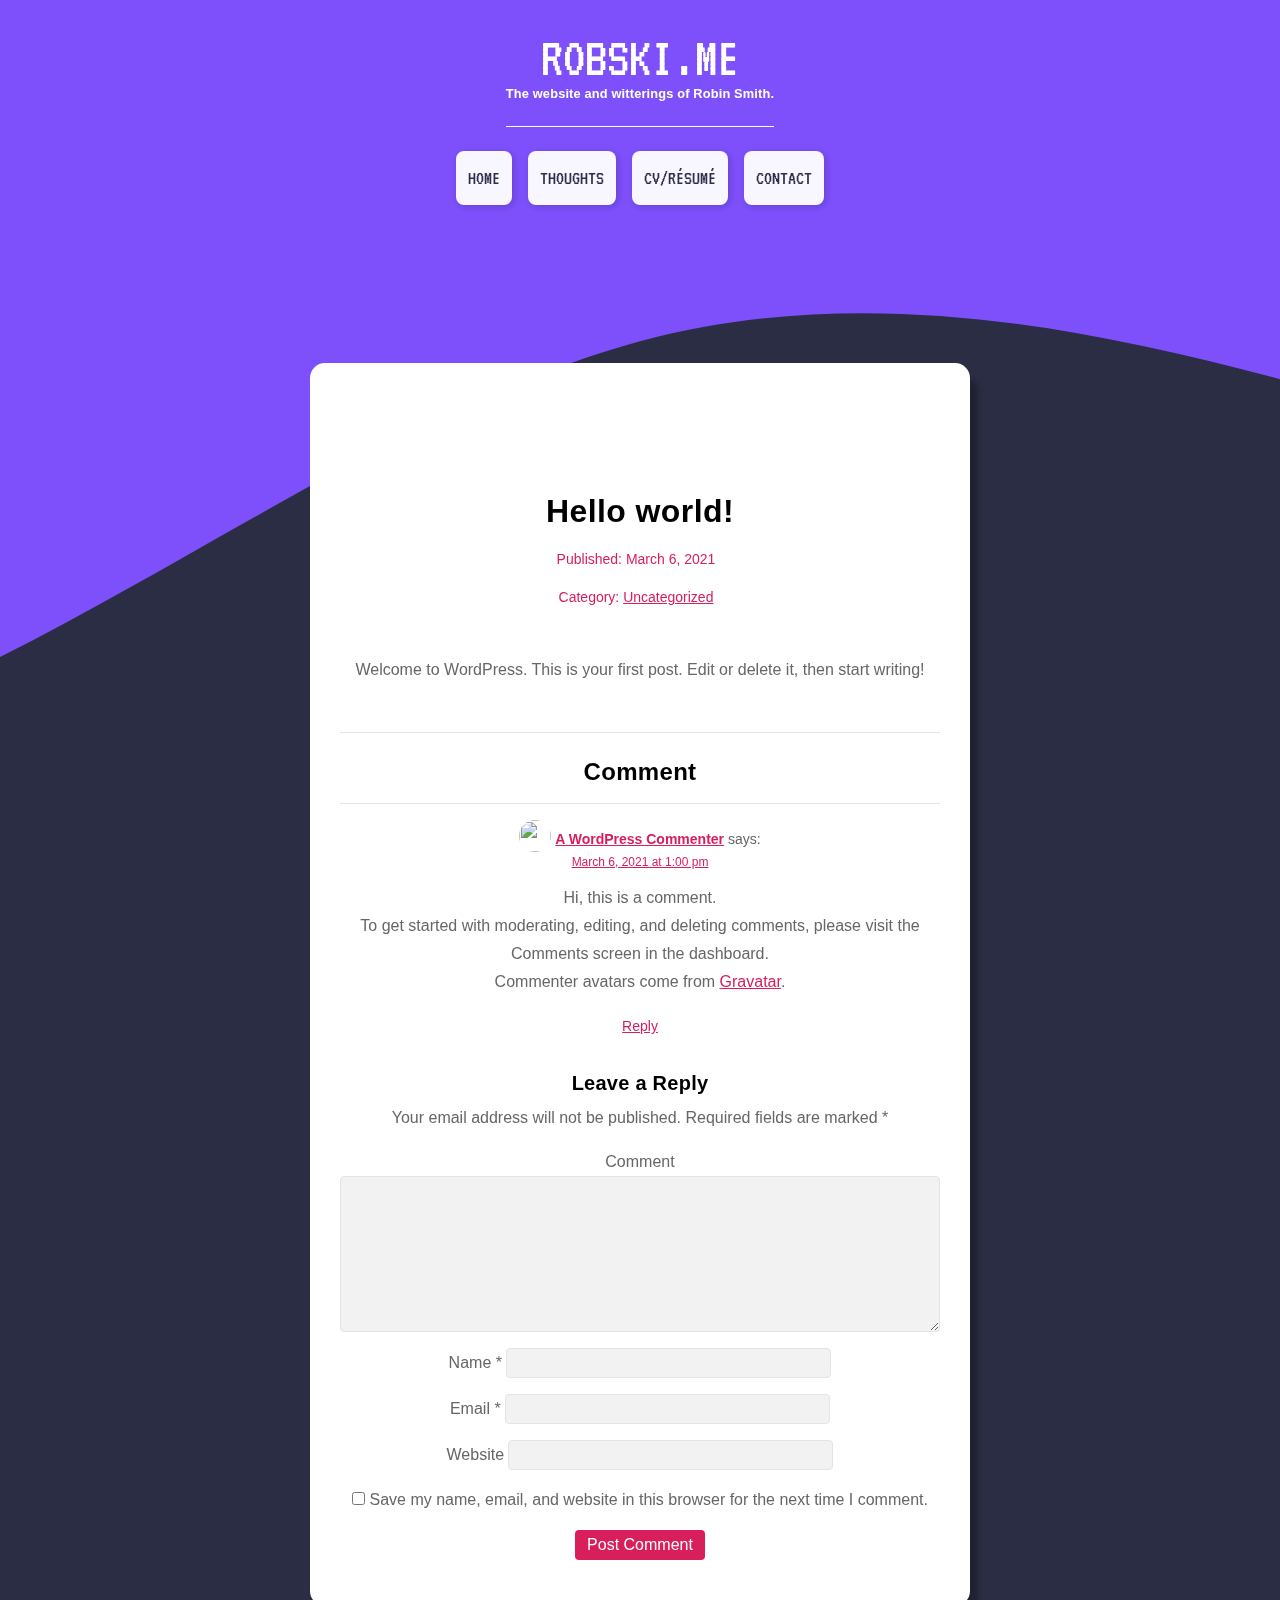
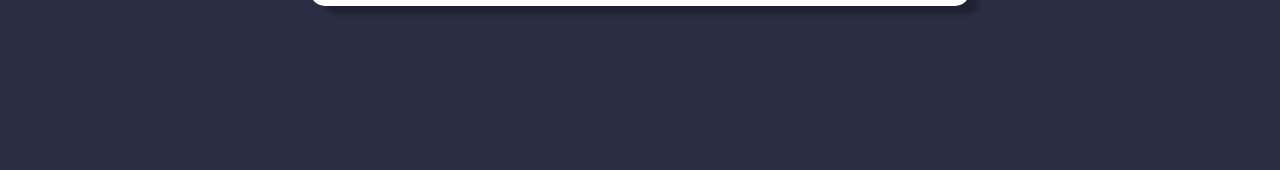
==== commit 064d0956: "v1" ====
--- a/hello-world/index.html
+++ b/hello-world/index.html
@@ -1,18 +1,21 @@
-<!doctype html>
-<html lang="en-US" >
+<!DOCTYPE html>
+<html lang="en-US">
 <head>
-	<meta charset="UTF-8" />
-	<meta name="viewport" content="width=device-width, initial-scale=1" />
-	<title>Hello world! &#8211; robski.me</title>
+  <meta charset="UTF-8">
+  <meta name="viewport" content="width=device-width, initial-scale=1">
+  <meta name="format-detection" content="telephone=no, email=no, address=no">
+  <meta http-equiv="x-ua-compatible" content="ie=edge">
+  <link rel="stylesheet" href="https://fonts.googleapis.com/css?family=VT323">
+    <title>Hello world! &#8211; robski.me</title>
 <link rel='dns-prefetch' href='//s.w.org' />
 <link rel="alternate" type="application/rss+xml" title="robski.me &raquo; Feed" href="/feed/" />
 <link rel="alternate" type="application/rss+xml" title="robski.me &raquo; Comments Feed" href="/comments/feed/" />
 <link rel="alternate" type="application/rss+xml" title="robski.me &raquo; Hello world! Comments Feed" href="/hello-world/feed/" />
-		<script>
+		<script type="text/javascript">
 			window._wpemojiSettings = {"baseUrl":"https:\/\/s.w.org\/images\/core\/emoji\/13.0.1\/72x72\/","ext":".png","svgUrl":"https:\/\/s.w.org\/images\/core\/emoji\/13.0.1\/svg\/","svgExt":".svg","source":{"concatemoji":"\/wp-includes\/js\/wp-emoji-release.min.js?ver=5.6.2"}};
 			!function(e,a,t){var n,r,o,i=a.createElement("canvas"),p=i.getContext&&i.getContext("2d");function s(e,t){var a=String.fromCharCode;p.clearRect(0,0,i.width,i.height),p.fillText(a.apply(this,e),0,0);e=i.toDataURL();return p.clearRect(0,0,i.width,i.height),p.fillText(a.apply(this,t),0,0),e===i.toDataURL()}function c(e){var t=a.createElement("script");t.src=e,t.defer=t.type="text/javascript",a.getElementsByTagName("head")[0].appendChild(t)}for(o=Array("flag","emoji"),t.supports={everything:!0,everythingExceptFlag:!0},r=0;r<o.length;r++)t.supports[o[r]]=function(e){if(!p||!p.fillText)return!1;switch(p.textBaseline="top",p.font="600 32px Arial",e){case"flag":return s([127987,65039,8205,9895,65039],[127987,65039,8203,9895,65039])?!1:!s([55356,56826,55356,56819],[55356,56826,8203,55356,56819])&&!s([55356,57332,56128,56423,56128,56418,56128,56421,56128,56430,56128,56423,56128,56447],[55356,57332,8203,56128,56423,8203,56128,56418,8203,56128,56421,8203,56128,56430,8203,56128,56423,8203,56128,56447]);case"emoji":return!s([55357,56424,8205,55356,57212],[55357,56424,8203,55356,57212])}return!1}(o[r]),t.supports.everything=t.supports.everything&&t.supports[o[r]],"flag"!==o[r]&&(t.supports.everythingExceptFlag=t.supports.everythingExceptFlag&&t.supports[o[r]]);t.supports.everythingExceptFlag=t.supports.everythingExceptFlag&&!t.supports.flag,t.DOMReady=!1,t.readyCallback=function(){t.DOMReady=!0},t.supports.everything||(n=function(){t.readyCallback()},a.addEventListener?(a.addEventListener("DOMContentLoaded",n,!1),e.addEventListener("load",n,!1)):(e.attachEvent("onload",n),a.attachEvent("onreadystatechange",function(){"complete"===a.readyState&&t.readyCallback()})),(n=t.source||{}).concatemoji?c(n.concatemoji):n.wpemoji&&n.twemoji&&(c(n.twemoji),c(n.wpemoji)))}(window,document,window._wpemojiSettings);
 		</script>
-		<style>
+		<style type="text/css">
 img.wp-smiley,
 img.emoji {
 	display: inline !important;
@@ -26,71 +29,78 @@
 	padding: 0 !important;
 }
 </style>
-	<link rel='stylesheet' id='wp-block-library-css'  href='/wp-includes/css/dist/block-library/style.min.css?ver=5.6.2' media='all' />
-<link rel='stylesheet' id='wp-block-library-theme-css'  href='/wp-includes/css/dist/block-library/theme.min.css?ver=5.6.2' media='all' />
-<link rel='stylesheet' id='twenty-twenty-one-style-css'  href='/wp-content/themes/twentytwentyone/style.css?ver=1.1' media='all' />
-<link rel='stylesheet' id='twenty-twenty-one-print-style-css'  href='/wp-content/themes/twentytwentyone/assets/css/print.css?ver=1.1' media='print' />
+	<link rel='stylesheet' id='wp-block-library-css'  href='/wp-includes/css/dist/block-library/style.min.css?ver=5.6.2' type='text/css' media='all' />
+<link rel='stylesheet' id='wp-block-library-theme-css'  href='/wp-includes/css/dist/block-library/theme.min.css?ver=5.6.2' type='text/css' media='all' />
+<link rel='stylesheet' id='qroko-front-style-theme-light-css'  href='/wp-content/themes/qroko/assets/css/theme-light.css?ver=20210309122830' type='text/css' media='all' />
+<link rel='stylesheet' id='qroko-front-style-theme-dark-css'  href='/wp-content/themes/qroko/assets/css/theme-dark.css?ver=20210307111942' type='text/css' media='all' />
+<link rel='stylesheet' id='qroko-front-style-theme-variable-css'  href='/wp-content/themes/qroko/assets/css/theme-variable.css?ver=20210309122537' type='text/css' media='all' />
+<link rel='stylesheet' id='qroko-front-style-front-css'  href='/wp-content/themes/qroko/assets/css/front.css?ver=20210309125056' type='text/css' media='all' />
+<link rel='stylesheet' id='qroko-front-style-comment-css'  href='/wp-content/themes/qroko/assets/css/comment.css?ver=20210307111942' type='text/css' media='all' />
+<link rel='stylesheet' id='qroko-front-style-css'  href='/wp-content/themes/qroko/style.css?ver=20210307111942' type='text/css' media='all' />
+<style id='qroko-front-style-inline-css' type='text/css'>
+:root { --theme-site-width: 628px; }
+</style>
 <link rel="https://api.w.org/" href="/wp-json/" /><link rel="alternate" type="application/json" href="/wp-json/wp/v2/posts/1" /><link rel="EditURI" type="application/rsd+xml" title="RSD" href="/xmlrpc.php?rsd" />
 <link rel="wlwmanifest" type="application/wlwmanifest+xml" href="/wp-includes/wlwmanifest.xml" /> 
 <meta name="generator" content="WordPress 5.6.2" />
 <link rel="canonical" href="/hello-world/" />
 <link rel='shortlink' href='/?p=1' />
-<link rel="alternate" type="application/json+oembed" href="/wp-json/oembed/1.0/embed?url=http%3A%2F%2F%2Fhello-world%2F" />
-<link rel="alternate" type="text/xml+oembed" href="/wp-json/oembed/1.0/embed?url=http%3A%2F%2F%2Fhello-world%2F&#038;format=xml" />
-<link rel="pingback" href="/xmlrpc.php"><style>.recentcomments a{display:inline !important;padding:0 !important;margin:0 !important;}</style></head>
+<link rel="alternate" type="application/json+oembed" href="/wp-json/oembed/1.0/embed?url=https%3A%2F%2F%2Fhello-world%2F" />
+<link rel="alternate" type="text/xml+oembed" href="/wp-json/oembed/1.0/embed?url=https%3A%2F%2F%2Fhello-world%2F&#038;format=xml" />
+</head>
+<body class="post-template-default single single-post postid-1 single-format-standard">
+  
+  <div class="wavy"></div>
 
-<body class="post-template-default single single-post postid-1 single-format-standard wp-embed-responsive is-light-theme no-js singular">
-<div id="page" class="site">
-	<a class="skip-link screen-reader-text" href="#content">Skip to content</a>
+	<header class="app-header">
+	<a class="skip-link screen-reader-text" href="#app-main">
+		Skip to content	</a>
+	<div class="app-header-contents">
+		<a class="app-header-site-name" href="/">
+		  robski.me		</a>
+		<div class="divider"></div>
+		<h2 class="app-header-description">The website and witterings of Robin Smith.</h2>
+		<nav>
+	<ul class="app-header-nav">
+		<li><a href="#">Home</a></li>
+		<li><a href="#">Thoughts</a></li>
+		<li><a href="#">CV/Résumé</a></li>
+		<li><a href="#">Contact</a></li>
+	</ul>
+</nav>
+	</div>
 
-	
-<header id="masthead" class="site-header has-title-and-tagline" role="banner">
+</header>
 
-	
 
-<div class="site-branding">
-
-	
-						<p class="site-title"><a href="/">robski.me</a></p>
-			
-			<p class="site-description">
-			Just another WordPress site		</p>
-	</div><!-- .site-branding -->
-	
-
-</header><!-- #masthead -->
-
-	<div id="content" class="site-content">
-		<div id="primary" class="content-area">
-			<main id="main" class="site-main" role="main">
-
-<article id="post-1" class="post-1 post type-post status-publish format-standard hentry category-uncategorized entry">
-
-	<header class="entry-header alignwide">
-		<h1 class="entry-title">Hello world!</h1>			</header>
-
-	<div class="entry-content">
-		
+  <main class="app-main" id="app-main">
+	      <div class="app-contents">
+      <article id="post-1" class="article post-1 post type-post status-publish format-standard hentry category-uncategorized">
+                      <header class="article-header">
+  <h1 class="article-title">
+      Hello world!  </h1>
+  <div class="article-meta">
+  <div class="article-meta-box">
+      <p class="article-date">
+    <time datetime="2021-03-06">
+      Published: March 6, 2021    </time>
+        </p>
+  </div>
+      <div class="article-meta-box">
+      <p class="article-category">Category: <a href="/category/uncategorized/">Uncategorized</a></p>          </div>
+  </div></header>        <div class="article-contents">
+  
 <p>Welcome to WordPress. This is your first post. Edit or delete it, then start writing!</p>
-	</div><!-- .entry-content -->
-
-	<footer class="entry-footer default-max-width">
-		<div class="posted-by"><span class="posted-on">Published <time class="entry-date published updated" datetime="2021-03-06T13:00:11+00:00">March 6, 2021</time></span><span class="byline">By <a href="/author/robksi/" rel="author">robski</a></span></div><div class="post-taxonomies"><span class="cat-links">Categorized as <a href="/category/uncategorized/" rel="category tag">Uncategorized</a> </span></div>	</footer><!-- .entry-footer -->
-
-				
-</article><!-- #post-1 -->
-
-<div id="comments" class="comments-area default-max-width show-avatars">
-
-			<h2 class="comments-title">
-							1 comment					</h2><!-- .comments-title -->
-
-		<ol class="comment-list">
-					<li id="comment-1" class="comment even thread-even depth-1">
+</div>                </article>
+          <aside class="app-comments">
+      <h2 class="app-comments-title">
+        Comment      </h2>
+              <ol class="app-comments-list">
+          		<li id="comment-1" class="comment even thread-even depth-1">
 			<article id="div-comment-1" class="comment-body">
 				<footer class="comment-meta">
 					<div class="comment-author vcard">
-						<img alt='' src='http://1.gravatar.com/avatar/d7a973c7dab26985da5f961be7b74480?s=60&#038;d=mm&#038;r=g' srcset='http://1.gravatar.com/avatar/d7a973c7dab26985da5f961be7b74480?s=120&#038;d=mm&#038;r=g 2x' class='avatar avatar-60 photo' height='60' width='60' loading='lazy'/>						<b class="fn"><a href='https://wordpress.org/' rel='external nofollow ugc' class='url'>A WordPress Commenter</a></b> <span class="says">says:</span>					</div><!-- .comment-author -->
+						<img alt='' src='https://secure.gravatar.com/avatar/d7a973c7dab26985da5f961be7b74480?s=32&#038;d=mm&#038;r=g' srcset='https://secure.gravatar.com/avatar/d7a973c7dab26985da5f961be7b74480?s=64&#038;d=mm&#038;r=g 2x' class='avatar avatar-32 photo' height='32' width='32' loading='lazy'/>						<b class="fn"><a href='https://wordpress.org/' rel='external nofollow ugc' class='url'>A WordPress Commenter</a></b> <span class="says">says:</span>					</div><!-- .comment-author -->
 
 					<div class="comment-metadata">
 						<a href="/hello-world/#comment-1"><time datetime="2021-03-06T13:00:11+00:00">March 6, 2021 at 1:00 pm</time></a>					</div><!-- .comment-metadata -->
@@ -105,71 +115,22 @@
 
 				<div class="reply"><a rel='nofollow' class='comment-reply-link' href='/hello-world/?replytocom=1#respond' data-commentid="1" data-postid="1" data-belowelement="div-comment-1" data-respondelement="respond" data-replyto="Reply to A WordPress Commenter" aria-label='Reply to A WordPress Commenter'>Reply</a></div>			</article><!-- .comment-body -->
 		</li><!-- #comment-## -->
-		</ol><!-- .comment-list -->
-
-		
-			
-		<div id="respond" class="comment-respond">
-		<h2 id="reply-title" class="comment-reply-title">Leave a comment <small><a rel="nofollow" id="cancel-comment-reply-link" href="/hello-world/#respond" style="display:none;">Cancel reply</a></small></h2><form action="/wp-comments-post.php" method="post" id="commentform" class="comment-form" novalidate><p class="comment-notes"><span id="email-notes">Your email address will not be published.</span> Required fields are marked <span class="required">*</span></p><p class="comment-form-comment"><label for="comment">Comment</label> <textarea id="comment" name="comment" cols="45" rows="5" maxlength="65525" required="required"></textarea></p><p class="comment-form-author"><label for="author">Name <span class="required">*</span></label> <input id="author" name="author" type="text" value="" size="30" maxlength="245" required='required' /></p>
+        </ol>
+                    	<div id="respond" class="comment-respond">
+		<h3 id="reply-title" class="comment-reply-title">Leave a Reply <small><a rel="nofollow" id="cancel-comment-reply-link" href="/hello-world/#respond" style="display:none;">Cancel reply</a></small></h3><form action="/wp-comments-post.php" method="post" id="commentform" class="comment-form" novalidate><p class="comment-notes"><span id="email-notes">Your email address will not be published.</span> Required fields are marked <span class="required">*</span></p><p class="comment-form-comment"><label for="comment">Comment</label> <textarea id="comment" name="comment" cols="45" rows="8" maxlength="65525" required="required"></textarea></p><p class="comment-form-author"><label for="author">Name <span class="required">*</span></label> <input id="author" name="author" type="text" value="" size="30" maxlength="245" required='required' /></p>
 <p class="comment-form-email"><label for="email">Email <span class="required">*</span></label> <input id="email" name="email" type="email" value="" size="30" maxlength="100" aria-describedby="email-notes" required='required' /></p>
 <p class="comment-form-url"><label for="url">Website</label> <input id="url" name="url" type="url" value="" size="30" maxlength="200" /></p>
 <p class="comment-form-cookies-consent"><input id="wp-comment-cookies-consent" name="wp-comment-cookies-consent" type="checkbox" value="yes" /> <label for="wp-comment-cookies-consent">Save my name, email, and website in this browser for the next time I comment.</label></p>
 <p class="form-submit"><input name="submit" type="submit" id="submit" class="submit" value="Post Comment" /> <input type='hidden' name='comment_post_ID' value='1' id='comment_post_ID' />
 <input type='hidden' name='comment_parent' id='comment_parent' value='0' />
 </p></form>	</div><!-- #respond -->
-	
-</div><!-- #comments -->
-			</main><!-- #main -->
-		</div><!-- #primary -->
-	</div><!-- #content -->
+	    </aside>
+                  </div>          </main>
+  
+<footer class="app-main" id="app-main">
 
-	
-	<aside class="widget-area">
-		<section id="search-2" class="widget widget_search"><form role="search"  method="get" class="search-form" action="/">
-	<label for="search-form-1">Search&hellip;</label>
-	<input type="search" id="search-form-1" class="search-field" value="" name="s" />
-	<input type="submit" class="search-submit" value="Search" />
-</form>
-</section>
-		<section id="recent-posts-2" class="widget widget_recent_entries">
-		<h2 class="widget-title">Recent Posts</h2><nav role="navigation" aria-label="Recent Posts">
-		<ul>
-											<li>
-					<a href="/hello-world/" aria-current="page">Hello world!</a>
-									</li>
-					</ul>
-
-		</nav></section><section id="recent-comments-2" class="widget widget_recent_comments"><h2 class="widget-title">Recent Comments</h2><nav role="navigation" aria-label="Recent Comments"><ul id="recentcomments"><li class="recentcomments"><span class="comment-author-link"><a href='https://wordpress.org/' rel='external nofollow ugc' class='url'>A WordPress Commenter</a></span> on <a href="/hello-world/#comment-1">Hello world!</a></li></ul></nav></section>	</aside><!-- .widget-area -->
-
-
-	<footer id="colophon" class="site-footer" role="contentinfo">
-
-				<div class="site-info">
-			<div class="site-name">
-																						<a href="/">robski.me</a>
-																		</div><!-- .site-name -->
-			<div class="powered-by">
-				Proudly powered by <a href="https://wordpress.org/">WordPress</a>.			</div><!-- .powered-by -->
-
-		</div><!-- .site-info -->
-	</footer><!-- #colophon -->
-
-</div><!-- #page -->
-
-<script>document.body.classList.remove("no-js");</script>	<script>
-	if ( -1 !== navigator.userAgent.indexOf( 'MSIE' ) || -1 !== navigator.appVersion.indexOf( 'Trident/' ) ) {
-		document.body.classList.add( 'is-IE' );
-	}
-	</script>
-	<script src='/wp-includes/js/comment-reply.min.js?ver=5.6.2' id='comment-reply-js'></script>
-<script id='twenty-twenty-one-ie11-polyfills-js-after'>
-( Element.prototype.matches && Element.prototype.closest && window.NodeList && NodeList.prototype.forEach ) || document.write( '<script src="/wp-content/themes/twentytwentyone/assets/js/polyfills.js?ver=1.1"></scr' + 'ipt>' );
-</script>
-<script src='/wp-content/themes/twentytwentyone/assets/js/responsive-embeds.js?ver=1.1' id='twenty-twenty-one-responsive-embeds-script-js'></script>
-<script src='/wp-includes/js/wp-embed.min.js?ver=5.6.2' id='wp-embed-js'></script>
-	<script>
-	/(trident|msie)/i.test(navigator.userAgent)&&document.getElementById&&window.addEventListener&&window.addEventListener("hashchange",(function(){var t,e=location.hash.substring(1);/^[A-z0-9_-]+$/.test(e)&&(t=document.getElementById(e))&&(/^(?:a|select|input|button|textarea)$/i.test(t.tagName)||(t.tabIndex=-1),t.focus())}),!1);
-	</script>
-	
+</footer>
+<script type='text/javascript' src='/wp-includes/js/comment-reply.min.js?ver=5.6.2' id='comment-reply-js'></script>
+<script type='text/javascript' src='/wp-includes/js/wp-embed.min.js?ver=5.6.2' id='wp-embed-js'></script>
 </body>
 </html>
--- a/wp-content/themes/qroko/assets/css/theme-light.css
+++ b/wp-content/themes/qroko/assets/css/theme-light.css
@@ -0,0 +1,16 @@
+/*----------------------------------------------------
+// Theme Light
+----------------------------------------------------*/
+
+:root {
+  --theme-tx-1: #000;
+  --theme-tx-2: #666;
+  --theme-tx-3: #D81E5B;
+  --theme-bg-1: #ffffff;
+  --theme-bg-2: #f2f2f2;
+  --theme-bg-3: #e4e4e4;
+  --theme-lk-1: #D81E5B;
+  --theme-lk-2: #0165d6;
+  --theme-lk-tx: #ffffff;
+  --theme-ac-1: #000;
+}
--- a/wp-content/themes/qroko/assets/css/theme-dark.css
+++ b/wp-content/themes/qroko/assets/css/theme-dark.css
@@ -0,0 +1,16 @@
+/*----------------------------------------------------
+// Theme Dark
+----------------------------------------------------*/
+
+body.theme-dark {
+  --theme-tx-1: #ffffff;
+  --theme-tx-2: #eeeeee;
+  --theme-tx-3: #9e9e9e;
+  --theme-bg-1: #000000;
+  --theme-bg-2: #111111;
+  --theme-bg-3: #222222;
+  --theme-lk-1: #3291ff;
+  --theme-lk-2: #2e84e6;
+  --theme-lk-tx: #ffffff;
+  --theme-ac-1: #7928ca;
+}
--- a/wp-content/themes/qroko/assets/css/theme-variable.css
+++ b/wp-content/themes/qroko/assets/css/theme-variable.css
@@ -0,0 +1,15 @@
+/*----------------------------------------------------
+// Theme Variable
+----------------------------------------------------*/
+
+:root {
+  --theme-font-sans: "Hiragino Sans", "Hiragino Kaku Gothic ProN",
+    "Noto Sans Japanese", Meiryo, "Yu Gothic Medium", sans-serif,
+    "Apple Color Emoji", "Segoe UI Emoji", "Segoe UI Symbol";
+  --theme-font-sans-en: -apple-system, BlinkMacSystemFont, "Segoe UI", Roboto,
+    "Helvetica Neue", Arial, sans-serif;
+  --theme-font-mono: Menlo, Monaco, Consolas, "Liberation Mono", "Courier New",
+    Meiryo, monospace, serif;
+  --theme-site-width: 620px;
+  --alt-theme-font-sans:  "VT323", "Arial";
+}
--- a/wp-content/themes/qroko/assets/css/front.css
+++ b/wp-content/themes/qroko/assets/css/front.css
@@ -0,0 +1,772 @@
+/*----------------------------------------------------
+// Reset
+----------------------------------------------------*/
+
+*,
+::before,
+::after {
+  margin: 0;
+  padding: 0;
+  box-sizing: border-box;
+  font-family: inherit;
+}
+
+/*----------------------------------------------------
+// HTML
+----------------------------------------------------*/
+
+html {
+  font-family: var(--theme-font-sans);
+  word-break: break-word;
+  -ms-text-size-adjust: 100%;
+  -webkit-text-size-adjust: 100%;
+  -webkit-tap-highlight-color: transparent;
+}
+
+body {
+  background: #2A2D43;
+  color: var(--theme-tx-2);
+  font-size: 1rem;
+  line-height: 1.5;
+  word-break: break-word;
+}
+
+.wavy {
+	position: fixed;
+	top: 0;
+	left: 0;
+	width: 100%;
+	height: 50vh;
+	padding-top: 80em;
+	background-image: url("/wp-content/themes/qroko/assets/css/wave.svg");
+	background-size:     cover;                      /* <------ */
+    background-repeat:   no-repeat;
+    background-position: center center;
+
+
+}
+
+a {
+  color: var(--theme-lk-1);
+  text-decoration: underline;
+}
+
+a:hover {
+  text-decoration: none;
+}
+
+figure,
+.wp-caption,
+.gallery-caption {
+  max-width: 100%;
+}
+
+img {
+  max-width: 100%;
+  height: auto;
+}
+
+h1,
+h2,
+h3,
+h4,
+h5,
+h6 {
+  color: var(--theme-tx-1);
+  font-weight: 600;
+  font-feature-settings: "palt";
+  letter-spacing: 0.0125em;
+  line-height: 1.25;
+}
+
+h1 {
+  font-size: 2rem;
+  margin-bottom: 0.5em;
+}
+
+@media (max-width: 767px) {
+  h1 {
+    font-size: 1.5rem;
+
+  }
+}
+
+h2 {
+  font-size: 1.5rem;
+}
+
+@media (max-width: 767px) {
+  h2 {
+    font-size: 1.375rem;
+  }
+}
+
+h3 {
+  font-size: 1.25rem;
+}
+
+h4 {
+  font-size: 1rem;
+}
+
+h5 {
+  font-size: 0.875rem;
+}
+
+h6 {
+  font-size: 0.75rem;
+}
+
+p {
+  line-height: 1.75;
+  margin-bottom: 1em;
+}
+
+blockquote.wp-block-quote {
+  padding: 1.5rem;
+  background: var(--theme-bg-2);
+  border-left: 5px solid var(--theme-bg-3);
+}
+
+blockquote.wp-block-quote cite {
+  color: var(--theme-tx-2);
+  font-size: 0.875rem;
+  opacity: 0.65;
+}
+
+blockquote *:last-child {
+  margin-bottom: 0;
+  padding-bottom: 0;
+}
+
+a button,
+button,
+input[type="submit"],
+input[type="reset"],
+input[type="button"] {
+  cursor: pointer;
+  display: inline-block;
+  padding: 6px 12px;
+  background: var(--theme-lk-1);
+  border: 0;
+  border-radius: 4px;
+  font-size: 1rem;
+  color: var(--theme-lk-tx);
+  text-align: center;
+  text-decoration: none;
+  white-space: nowrap;
+}
+
+a button[disabled],
+button[disabled],
+input[type="submit"][disabled],
+input[type="reset"][disabled],
+input[type="button"][disabled] {
+  cursor: default;
+  cursor: not-allowed;
+  opacity: 0.5;
+}
+
+.button:focus,
+.button:hover,
+button:focus,
+button:hover,
+input[type="submit"]:focus,
+input[type="submit"]:hover,
+input[type="reset"]:focus,
+input[type="reset"]:hover,
+input[type="button"]:focus,
+input[type="button"]:hover {
+  background: var(--theme-lk-2);
+}
+
+textarea,
+select,
+input {
+  padding: 5px 12px;
+  background: var(--theme-bg-2);
+  border: 1px solid var(--theme-bg-3);
+  border-radius: 4px;
+  box-shadow: none;
+  color: var(--theme-tx-2);
+  font-size: 1rem;
+}
+
+code,
+pre,
+pre.wp-block-code {
+  font-family: var(--theme-font-mono);
+  color: var(--theme-tx-2);
+}
+
+:not(pre) > code {
+  padding: 0.2rem 0.5rem;
+  background-color: var(--theme-bg-2);
+  border-radius: 2px;
+  font-size: 0.875rem;
+}
+
+hr {
+  border: 0;
+  border-bottom: 1px solid var(--theme-bg-3);
+}
+
+/*----------------------------------------------------
+// App Header
+----------------------------------------------------*/
+
+.app-header {
+  position: relative;
+  padding: 30px 30px;
+  z-index: 80;
+  color: #fff;
+  text-align: center;
+}
+
+.app-header + .app-menu {
+  margin-top: -12px;
+}
+
+.app-header > .app-header-contents {
+  display: flex;
+  justify-content: center;
+  flex-direction: column;
+  align-items: center;
+  max-width: calc(var(--theme-site-width) + 16px * 2);
+  margin: 0 auto;
+}
+
+.app-header-site-name {
+  color: #fff;
+  font-size: 3.5rem;
+  text-decoration: none;
+  font-family: var(--alt-theme-font-sans);
+  text-transform: uppercase;
+  line-height: 3.5rem;
+}
+
+.app-header-description {
+  color: #fff;
+  font-size: 0.8rem;
+  line-height: 1.25;
+  margin-bottom: 1.5rem;
+  padding-bottom: 1.5rem;
+  border-bottom: 1px solid #fff;
+}
+
+/*----------------------------------------------------
+// App Header Nav
+----------------------------------------------------*/
+
+.app-header-nav {
+	list-style: none;
+	display: flex;
+	flex-direction: row;
+	justify-content: space-between;
+	width: 100%;
+}
+
+.app-header-nav > li {
+	margin-left: 1em;
+}
+
+.app-header-nav > li:first-of-type {
+	margin-left: 0;
+}
+
+.app-header-nav > li > a {
+	display: block;
+	background: #fff;
+	color: #2A2D43;
+	padding: 0.75rem;
+	border-radius: 0.5rem;
+	text-decoration: none;
+	opacity: 0.95;
+	box-shadow: 2px 2px 8px 0px #00000030;
+	font-family: var(--alt-theme-font-sans);
+	text-transform: uppercase;
+	font-size: 1.25rem;
+}
+
+.app-header-nav > li > a:hover {
+	background: #fff;
+	color: #2A2D43;
+	opacity: 1;
+	box-shadow: 12px 12px 8px 0px #00000030;
+	top: -2px;
+	position: relative;
+	transition: all 1s ease 0s;
+}
+
+/*----------------------------------------------------
+// App Nav
+----------------------------------------------------*/
+
+.app-nav {
+  position: relative;
+  background-color: var(--theme-bg-1);
+  z-index: 100;
+}
+
+.app-nav:after {
+  content: "";
+  position: absolute;
+  left: 50%;
+  bottom: 0;
+  width: 100%;
+  height: 2px;
+  background-color: var(--theme-bg-2);
+  transform: translateX(-50%);
+  z-index: 1;
+}
+
+.app-nav-menu {
+  position: relative;
+  max-width: calc(var(--theme-site-width) + 16px * 2);
+  margin: 0 auto;
+  z-index: 2;
+}
+
+.app-nav-menu > ul {
+  display: flex;
+  align-items: center;
+  overflow-x: auto;
+  -webkit-overflow-scrolling: touch;
+}
+
+.app-nav-menu > ul > li {
+  padding: 4px;
+  list-style: none;
+}
+
+.app-nav-menu > ul > li > a {
+  position: relative;
+  display: flex;
+  padding: 12px;
+  color: var(--theme-tx-3);
+  font-size: 0.875rem;
+  font-weight: 500;
+  text-decoration: none;
+  white-space: nowrap;
+  transition: color 0.12s;
+}
+
+.app-nav-menu > ul > li > a:hover {
+  color: var(--theme-tx-2);
+}
+
+.app-nav-menu > ul > li > a:after {
+  content: "";
+  position: absolute;
+  bottom: -4px;
+  left: 50%;
+  width: 0;
+  height: 2px;
+  background-color: var(--theme-bg-2);
+  transform: translateX(-50%);
+  transition: width 0.12s, background-color 0.12s;
+  z-index: 2;
+}
+
+.app-nav-menu > ul > li > a:hover:after,
+.app-nav-menu > ul > li.current-menu-item > a:after {
+  width: calc(100% - 12px * 2);
+  background-color: var(--theme-ac-1);
+}
+
+/*----------------------------------------------------
+// App Main
+----------------------------------------------------*/
+
+.app-main {
+	position: relative;
+	padding-bottom: 2vh;
+	overflow: hidden;
+	padding-top: 8em;
+}
+@media (min-width: 767px) {
+	.app-main {
+		padding-top: 8em;
+	}
+}
+
+
+/*----------------------------------------------------
+// App Contents
+----------------------------------------------------*/
+
+.app-contents {
+  max-width: calc(var(--theme-site-width) + 16px * 2);
+  margin-right: auto;
+  margin-left: auto;
+  padding: 8em 30px 30px 30px;
+  background: #ffffff;
+  margin: 0 auto;
+  position: relative;
+  text-align: center;
+  border-radius: 15px;
+  box-shadow: 12px 12px 5px -4px #00000040;
+}
+
+@media (max-width: 768px) {
+	.app-contents {
+		max-width: 90%;
+	}
+}
+
+@keyframes float {
+	0% {
+		transform: translatey(0px);
+	}
+	50% {
+		transform: translatey(-10px);
+	}
+	100% {
+		transform: translatey(0px);
+	}
+}
+
+.app-contents__image {
+	position: absolute;
+	top: -8em;
+	left: 0;
+	right: 0;
+}
+
+.floating-image {
+	margin: 0 auto;
+	transform: translatey(0px);
+	animation: float 4s ease-in-out infinite;
+}
+
+@media (min-width: 768px) {
+	.app-contents__image {
+		position: absolute;
+		text-align: center;
+		top: -8em;
+		margin: auto;
+	}
+
+}
+
+.article-contents:after {
+  content: "";
+  display: table;
+  clear: both;
+}
+
+.app-contents > *:not(:first-child) {
+  margin-top: 2rem;
+}
+
+.app-contents li {
+  margin-top: 0.4rem;
+  line-height: 1.6875;
+  list-style: none;
+}
+
+/*----------------------------------------------------
+// App Widget
+----------------------------------------------------*/
+
+.app-widget {
+  margin-top: 32px;
+  padding-top: 32px;
+  border-top: 1px solid var(--theme-bg-3);
+}
+
+.app-widget-grid {
+  display: grid;
+  grid-template-columns: repeat(auto-fit, minmax(240px, 1fr));
+  gap: 32px;
+  max-width: calc(var(--theme-site-width) + 16px * 2);
+  margin-right: auto;
+  margin-left: auto;
+  padding-right: 16px;
+  padding-left: 16px;
+}
+
+.app-widget-column > *:not(:first-child) {
+  margin-top: 1rem;
+}
+
+.app-widget-column ol,
+.app-widget-column ul {
+  padding-left: 2rem;
+}
+
+.app-widget-column li {
+  margin-top: 0.4rem;
+  line-height: 1.6875;
+}
+
+/*----------------------------------------------------
+// Article
+----------------------------------------------------*/
+
+.article > *:not(:first-child) {
+  margin-top: 2rem;
+}
+
+.article-header > *:not(:first-child) {
+  margin-top: 0.5rem;
+}
+
+.article-meta {
+  color: var(--theme-tx-3);
+  font-size: 0.875rem;
+}
+
+.article-date,
+.article-category,
+.article-tag {
+  display: inline-block;
+  margin-right: 0.5rem;
+}
+
+.article-contents > *:not(:first-child) {
+  margin-top: 2rem;
+}
+
+/*----------------------------------------------------
+// Pager & Pagination & Post Navigation
+----------------------------------------------------*/
+
+.pager,
+.pagination,
+.post-navigation {
+  padding-top: 1rem;
+  border-top: 1px solid var(--theme-bg-3);
+  color: var(--theme-tx-3);
+  font-size: 0.875rem;
+}
+
+.post-navigation .nav-links {
+  display: flex;
+  align-items: center;
+}
+
+.post-navigation .nav-links .nav-previous,
+.post-navigation .nav-links .nav-next {
+  flex: 1 0 0;
+  display: flex;
+  align-items: center;
+  padding: 0 0.25rem;
+}
+
+.post-navigation .nav-links .nav-next {
+  justify-content: flex-end;
+  text-align: right;
+}
+
+.post-navigation .nav-links .nav-previous:before,
+.post-navigation .nav-links .nav-next:after {
+  content: "";
+  width: 0.5rem;
+  height: 0.5rem;
+  border-top: 1px solid var(--theme-tx-3);
+  border-right: 1px solid var(--theme-tx-3);
+}
+
+.post-navigation .nav-links .nav-previous:before {
+  margin-right: 0.25rem;
+  transform: rotate(-135deg);
+}
+
+.post-navigation .nav-links .nav-next:after {
+  margin-left: 0.25rem;
+  transform: rotate(45deg);
+}
+
+/*----------------------------------------------------
+// Blocks: Core Image
+----------------------------------------------------*/
+
+.wp-block-image figcaption,
+.wp-caption-text {
+  margin-top: 0.5rem;
+  margin-bottom: 1rem;
+  color: var(--theme-tx-2);
+  font-size: 0.875rem;
+  opacity: 0.65;
+}
+
+/*----------------------------------------------------
+// Blocks: Core Gallery
+----------------------------------------------------*/
+
+.app-contents .blocks-gallery-grid,
+.app-contents .wp-block-gallery {
+  padding-left: 0;
+}
+
+/*----------------------------------------------------
+// Blocks: Core Embed
+----------------------------------------------------*/
+
+.wp-block-embed.alignwide iframe,
+.wp-block-embed.alignfull iframe {
+  width: 100%;
+}
+
+.wp-block-embed.alignwide .twitter-tweet,
+.wp-block-embed.alignfull .twitter-tweet {
+  margin-left: auto;
+  margin-right: auto;
+}
+
+.wp-block-embed.wp-has-aspect-ratio .wp-block-embed__wrapper {
+  position: relative;
+}
+
+.wp-block-embed.wp-embed-aspect-16-9 .wp-block-embed__wrapper:before {
+  content: "";
+  display: block;
+  padding-top: 56.25%;
+}
+
+.wp-block-embed.wp-has-aspect-ratio iframe {
+  position: absolute;
+  top: 0;
+  left: 0;
+  width: 100%;
+  height: 100%;
+}
+
+/*----------------------------------------------------
+// Blocks: Core Table
+----------------------------------------------------*/
+
+.wp-block-table table {
+  border-collapse: collapse;
+  width: 100%;
+}
+
+.wp-block-table table thead {
+  border-bottom: none;
+}
+
+.wp-block-table table thead th {
+  text-align: center;
+}
+
+.wp-block-table table td,
+.wp-block-table table th {
+  padding: 0.5rem;
+  border: 1px solid var(--theme-bg-3);
+}
+
+.wp-block-table table th {
+  background: var(--theme-bg-2);
+}
+
+.wp-block-table table caption {
+  margin-bottom: 0.5rem;
+  font-weight: bold;
+}
+
+.wp-block-table table tfoot {
+  border-top: 2px solid var(--theme-bg-3);
+}
+
+.wp-block-table figcaption {
+  margin-top: 0.5rem;
+  margin-bottom: 1rem;
+  color: var(--theme-tx-2);
+  font-size: 0.875rem;
+  opacity: 0.65;
+}
+
+/*----------------------------------------------------
+// Blocks: Core Code
+----------------------------------------------------*/
+
+.wp-block-code {
+  background-color: var(--theme-bg-2);
+  border: 1px solid var(--theme-bg-3);
+  font-family: var(--theme-font-mono);
+  white-space: pre;
+  overflow: hidden;
+  overflow-x: auto;
+  -webkit-overflow-scrolling: touch;
+}
+
+/*----------------------------------------------------
+// Theme Support: Align Wide
+----------------------------------------------------*/
+
+.alignwide {
+  max-width: max(70vw, calc(100% + 16px));
+  width: max(70vw, calc(100% + 16px));
+  margin-left: 50%;
+  transform: translateX(-50%);
+}
+
+.alignfull {
+  max-width: calc(100vw - var(--scrollbar-width, 0px));
+  width: calc(100vw - var(--scrollbar-width, 0px));
+  margin-left: 50%;
+  transform: translateX(-50%);
+}
+
+/*----------------------------------------------------
+// Theme Support: Required CSS
+----------------------------------------------------*/
+
+.sticky {
+  position: relative;
+}
+
+.bypostauthor {
+  padding: 2px;
+  border: 1px solid var(--theme-tx-2);
+}
+
+.alignleft {
+  float: left;
+  display: inline;
+  margin-right: 1.5em;
+}
+
+.alignright {
+  float: right;
+  display: inline;
+  margin-left: 1.5em;
+}
+
+.aligncenter {
+  clear: both;
+  display: block;
+  margin-left: auto;
+  margin-right: auto;
+}
+
+.screen-reader-text {
+  border: 0;
+  clip: rect(1px, 1px, 1px, 1px);
+  clip-path: inset(50%);
+  height: 1px;
+  margin: -1px;
+  overflow: hidden;
+  padding: 0;
+  position: absolute !important;
+  width: 1px;
+  word-wrap: normal !important;
+}
+
+.screen-reader-text:focus {
+  background-color: #eee;
+  clip: auto !important;
+  clip-path: none;
+  color: #444;
+  display: block;
+  font-size: 1em;
+  height: auto;
+  left: 5px;
+  line-height: normal;
+  padding: 15px 23px 14px;
+  text-decoration: none;
+  top: 5px;
+  width: auto;
+  z-index: 100000;
+}
--- a/wp-content/themes/qroko/assets/css/comment.css
+++ b/wp-content/themes/qroko/assets/css/comment.css
@@ -0,0 +1,165 @@
+/*----------------------------------------------------
+// Comment
+----------------------------------------------------*/
+
+.app-comments {
+  padding-top: 1.5rem;
+  border-top: 1px solid var(--theme-bg-3);
+}
+
+.app-comments > *:not(:first-child) {
+  margin-top: 1rem;
+}
+
+.comment-respond {
+  padding-top: 0.5rem;
+}
+
+.comment-respond > *:not(:first-child),
+.comment-form > *:not(:first-child) {
+  margin-top: 0.5rem;
+}
+
+.app-comments-list .comment {
+  padding-top: 1rem;
+  padding-bottom: 0.5rem;
+  border-top: 1px solid var(--theme-bg-3);
+}
+
+.comment-author {
+  font-size: 0.875rem;
+}
+
+.comment-author .avatar {
+  width: 32px;
+  height: 32px;
+  border-radius: 999em;
+  vertical-align: bottom;
+}
+
+.comment-metadata {
+  font-size: 0.75rem;
+}
+
+.comment-reply-link {
+  font-size: 0.875rem;
+}
+
+.comments-pagination {
+  padding-top: 1rem;
+  border-top: 1px solid var(--theme-bg-3);
+  color: var(--theme-tx-3);
+  font-size: 0.875rem;
+}
+
+.comment-form-comment label,
+.comment-form-comment textarea {
+  display: block;
+  max-width: 100%;
+  width: 100%;
+}
+
+/*----------------------------------------------------
+// Comment Content
+----------------------------------------------------*/
+
+.comment-content > * {
+  margin-top: 0.75rem;
+}
+
+.comment-content blockquote {
+  padding: 1.5rem;
+  background: var(--theme-bg-2);
+  border-left: 5px solid var(--theme-bg-3);
+}
+
+.comment-content table {
+  border-collapse: collapse;
+  width: 100%;
+}
+
+.comment-content table thead {
+  border-bottom: none;
+}
+
+.comment-content table thead th {
+  text-align: center;
+}
+
+.comment-content table td,
+.comment-content table th {
+  padding: 0.5rem;
+  border: 1px solid var(--theme-bg-3);
+}
+
+.comment-content table th {
+  background: var(--theme-bg-2);
+}
+
+.comment-content table caption {
+  margin-bottom: 0.5rem;
+  font-weight: bold;
+}
+
+.comment-content table tfoot {
+  border-top: 2px solid var(--theme-bg-3);
+}
+
+.comment-content figcaption {
+  margin-top: 0.5rem;
+  margin-bottom: 1rem;
+  color: var(--theme-tx-2);
+  font-size: 0.875rem;
+  opacity: 0.65;
+}
+
+.comment-content dl {
+  width: 100%;
+  border: 1px solid var(--theme-bg-3);
+  border-top: none;
+}
+
+@media (min-width: 767px) {
+  .comment-content dl {
+    display: flex;
+    flex-wrap: wrap;
+  }
+}
+
+.comment-content dt {
+  width: 100%;
+  padding: 0.75rem 1rem;
+  background: var(--theme-bg-2);
+  border-top: 1px solid var(--theme-bg-3);
+}
+
+@media (min-width: 767px) {
+  .comment-content dt {
+    width: 30%;
+  }
+}
+
+.comment-content dd {
+  width: 100%;
+  padding: 0.75rem 1rem;
+  border-top: 1px solid var(--theme-bg-3);
+}
+
+@media (min-width: 767px) {
+  .comment-content dd {
+    width: 70%;
+    border-left: 1px solid var(--theme-bg-3);
+  }
+}
+
+.comment-content pre {
+  width: 100%;
+  padding: 1rem;
+  background-color: var(--theme-bg-2);
+  border: 1px solid var(--theme-bg-3);
+  border-radius: 2px;
+  white-space: pre;
+  overflow: hidden;
+  overflow-x: auto;
+  -webkit-overflow-scrolling: touch;
+}
--- a/wp-content/themes/qroko/style.css
+++ b/wp-content/themes/qroko/style.css
@@ -0,0 +1,16 @@
+/*
+Theme Name: Qroko
+Theme URI: https://github.com/qrac/qroko
+Description: A simple WordPress theme for blogging with Gutenberg.
+Tags: one-column, custom-menu, featured-images, sticky-post, blog, block-styles, wide-blocks, theme-options
+Author: qrac
+Author URI: https://qrac.jp
+Organization: QRANOKO
+Organization URI: https://qranoko.jp
+Version: 1.0.2
+Tested up to: 5.6
+Requires PHP: 5.6
+License: GPL-2.0-or-later
+License URI: https://www.gnu.org/licenses/gpl-2.0.html
+Text Domain: qroko
+*/
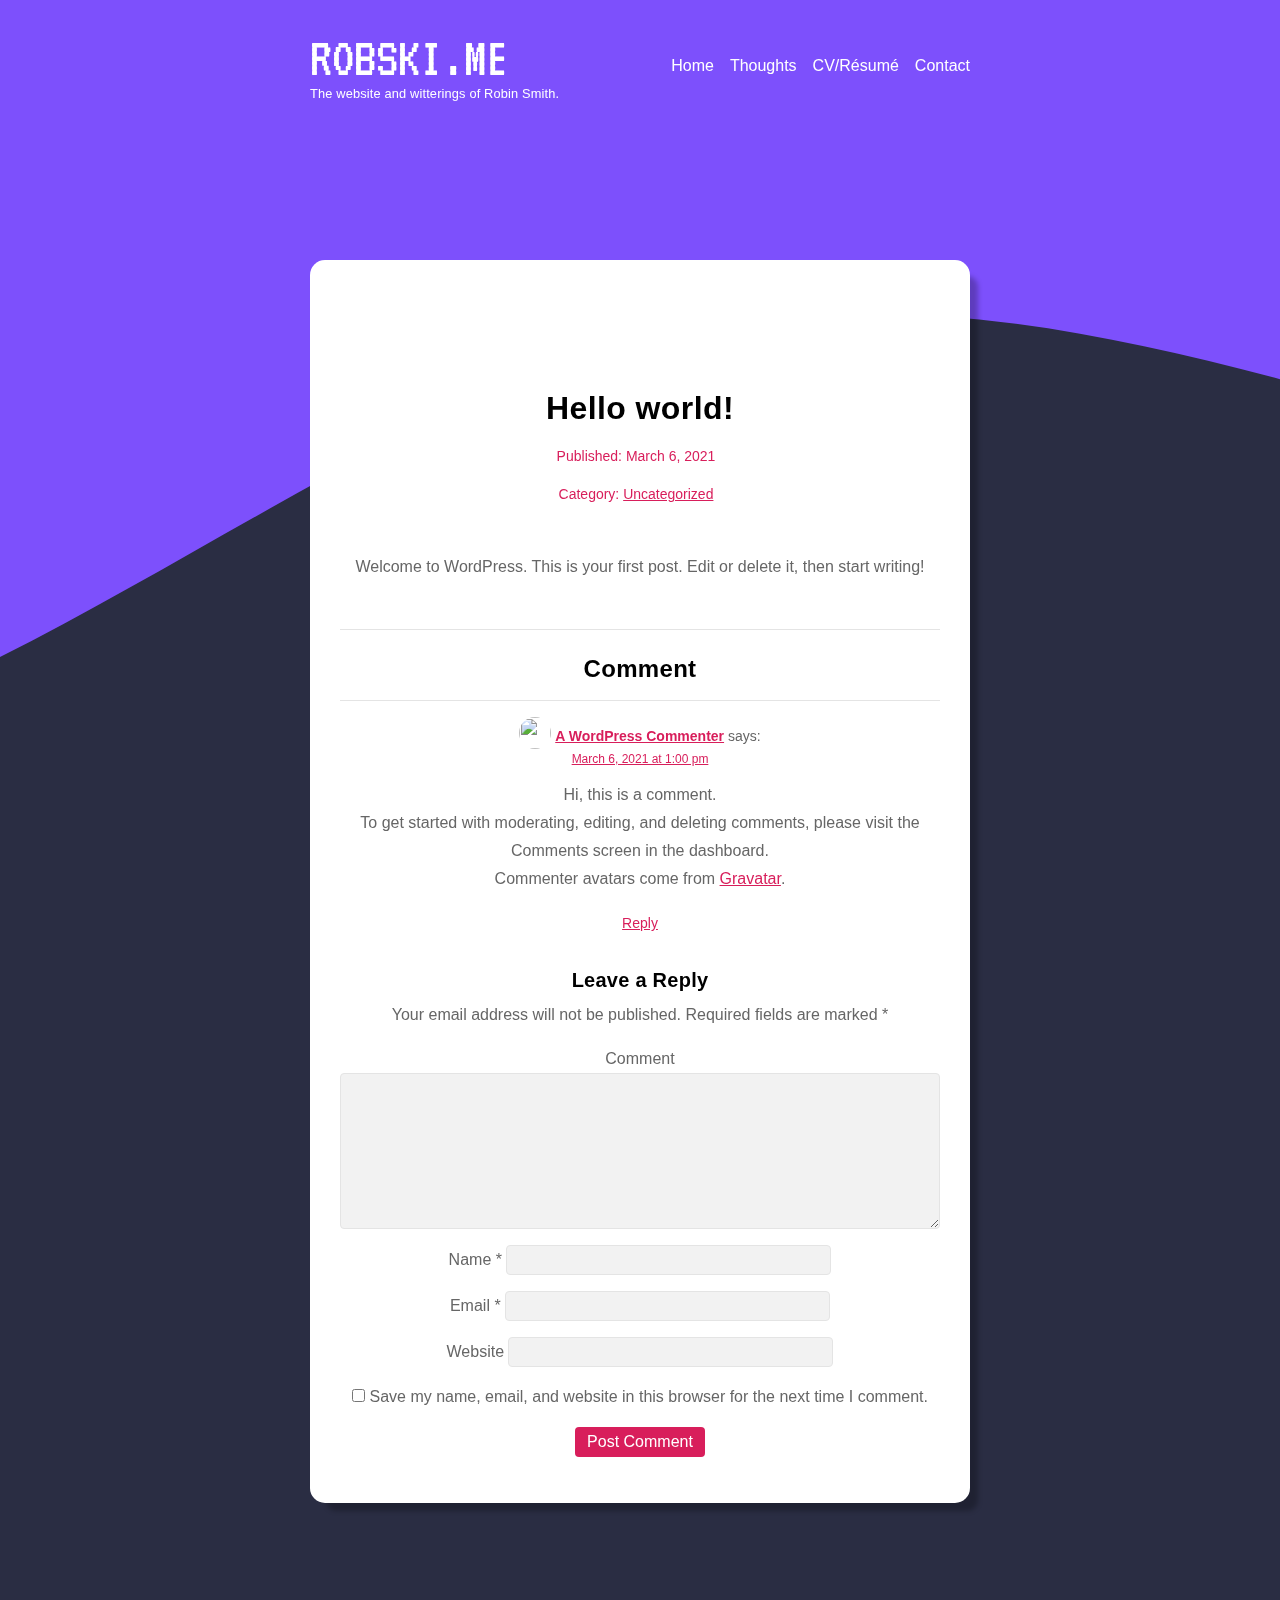
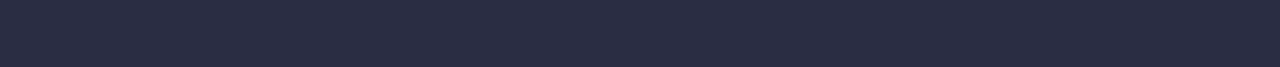
==== commit c3a8fd35: "Relative path test" ====
--- a/hello-world/index.html
+++ b/hello-world/index.html
@@ -34,7 +34,7 @@
 <link rel='stylesheet' id='qroko-front-style-theme-light-css'  href='/wp-content/themes/qroko/assets/css/theme-light.css?ver=20210309122830' type='text/css' media='all' />
 <link rel='stylesheet' id='qroko-front-style-theme-dark-css'  href='/wp-content/themes/qroko/assets/css/theme-dark.css?ver=20210307111942' type='text/css' media='all' />
 <link rel='stylesheet' id='qroko-front-style-theme-variable-css'  href='/wp-content/themes/qroko/assets/css/theme-variable.css?ver=20210309122537' type='text/css' media='all' />
-<link rel='stylesheet' id='qroko-front-style-front-css'  href='/wp-content/themes/qroko/assets/css/front.css?ver=20210309125056' type='text/css' media='all' />
+<link rel='stylesheet' id='qroko-front-style-front-css'  href='/wp-content/themes/qroko/assets/css/front.css?ver=20210309132640' type='text/css' media='all' />
 <link rel='stylesheet' id='qroko-front-style-comment-css'  href='/wp-content/themes/qroko/assets/css/comment.css?ver=20210307111942' type='text/css' media='all' />
 <link rel='stylesheet' id='qroko-front-style-css'  href='/wp-content/themes/qroko/style.css?ver=20210307111942' type='text/css' media='all' />
 <style id='qroko-front-style-inline-css' type='text/css'>
@@ -45,8 +45,8 @@
 <meta name="generator" content="WordPress 5.6.2" />
 <link rel="canonical" href="/hello-world/" />
 <link rel='shortlink' href='/?p=1' />
-<link rel="alternate" type="application/json+oembed" href="/wp-json/oembed/1.0/embed?url=https%3A%2F%2F%2Fhello-world%2F" />
-<link rel="alternate" type="text/xml+oembed" href="/wp-json/oembed/1.0/embed?url=https%3A%2F%2F%2Fhello-world%2F&#038;format=xml" />
+<link rel="alternate" type="application/json+oembed" href="/wp-json/oembed/1.0/embed?url=http%3A%2F%2F%2Fhello-world%2F" />
+<link rel="alternate" type="text/xml+oembed" href="/wp-json/oembed/1.0/embed?url=http%3A%2F%2F%2Fhello-world%2F&#038;format=xml" />
 </head>
 <body class="post-template-default single single-post postid-1 single-format-standard">
   
@@ -56,10 +56,11 @@
 	<a class="skip-link screen-reader-text" href="#app-main">
 		Skip to content	</a>
 	<div class="app-header-contents">
-		<a class="app-header-site-name" href="/">
-		  robski.me		</a>
-		<div class="divider"></div>
-		<h2 class="app-header-description">The website and witterings of Robin Smith.</h2>
+		<div class="app-header-site">
+			<a class="app-header-site-name" href="/">
+			  robski.me			</a>
+			<h2 class="app-header-description">The website and witterings of Robin Smith.</h2>
+		</div>
 		<nav>
 	<ul class="app-header-nav">
 		<li><a href="#">Home</a></li>
@@ -74,7 +75,10 @@
 
 
   <main class="app-main" id="app-main">
-	      <div class="app-contents">
+	      <div class="app-contents__image">
+	<img class="floating-image" src="https://www.robski.local/wp-content/uploads/wave.png" alt="Robin Smith" />
+</div>
+<div class="app-contents">
       <article id="post-1" class="article post-1 post type-post status-publish format-standard hentry category-uncategorized">
                       <header class="article-header">
   <h1 class="article-title">
@@ -100,7 +104,7 @@
 			<article id="div-comment-1" class="comment-body">
 				<footer class="comment-meta">
 					<div class="comment-author vcard">
-						<img alt='' src='https://secure.gravatar.com/avatar/d7a973c7dab26985da5f961be7b74480?s=32&#038;d=mm&#038;r=g' srcset='https://secure.gravatar.com/avatar/d7a973c7dab26985da5f961be7b74480?s=64&#038;d=mm&#038;r=g 2x' class='avatar avatar-32 photo' height='32' width='32' loading='lazy'/>						<b class="fn"><a href='https://wordpress.org/' rel='external nofollow ugc' class='url'>A WordPress Commenter</a></b> <span class="says">says:</span>					</div><!-- .comment-author -->
+						<img alt='' src='http://1.gravatar.com/avatar/d7a973c7dab26985da5f961be7b74480?s=32&#038;d=mm&#038;r=g' srcset='http://1.gravatar.com/avatar/d7a973c7dab26985da5f961be7b74480?s=64&#038;d=mm&#038;r=g 2x' class='avatar avatar-32 photo' height='32' width='32' loading='lazy'/>						<b class="fn"><a href='https://wordpress.org/' rel='external nofollow ugc' class='url'>A WordPress Commenter</a></b> <span class="says">says:</span>					</div><!-- .comment-author -->
 
 					<div class="comment-metadata">
 						<a href="/hello-world/#comment-1"><time datetime="2021-03-06T13:00:11+00:00">March 6, 2021 at 1:00 pm</time></a>					</div><!-- .comment-metadata -->
@@ -125,7 +129,8 @@
 <input type='hidden' name='comment_parent' id='comment_parent' value='0' />
 </p></form>	</div><!-- #respond -->
 	    </aside>
-                  </div>          </main>
+                  </div>
+          </main>
   
 <footer class="app-main" id="app-main">
 
--- a/wp-content/themes/qroko/assets/css/front.css
+++ b/wp-content/themes/qroko/assets/css/front.css
@@ -229,11 +229,17 @@
 
 .app-header > .app-header-contents {
   display: flex;
-  justify-content: center;
-  flex-direction: column;
+  justify-content: space-between;
+  flex-direction: row;
   align-items: center;
   max-width: calc(var(--theme-site-width) + 16px * 2);
   margin: 0 auto;
+}
+
+.app-header-site {
+	display: flex;
+	flex-direction: column;
+	text-align:left;
 }
 
 .app-header-site-name {
@@ -249,9 +255,7 @@
   color: #fff;
   font-size: 0.8rem;
   line-height: 1.25;
-  margin-bottom: 1.5rem;
-  padding-bottom: 1.5rem;
-  border-bottom: 1px solid #fff;
+  font-weight: normal;
 }
 
 /*----------------------------------------------------
@@ -276,26 +280,12 @@
 
 .app-header-nav > li > a {
 	display: block;
-	background: #fff;
-	color: #2A2D43;
-	padding: 0.75rem;
-	border-radius: 0.5rem;
+	color: #fff;
 	text-decoration: none;
-	opacity: 0.95;
-	box-shadow: 2px 2px 8px 0px #00000030;
-	font-family: var(--alt-theme-font-sans);
-	text-transform: uppercase;
-	font-size: 1.25rem;
 }
 
 .app-header-nav > li > a:hover {
-	background: #fff;
-	color: #2A2D43;
-	opacity: 1;
-	box-shadow: 12px 12px 8px 0px #00000030;
-	top: -2px;
-	position: relative;
-	transition: all 1s ease 0s;
+	text-decoration: underline;
 }
 
 /*----------------------------------------------------
